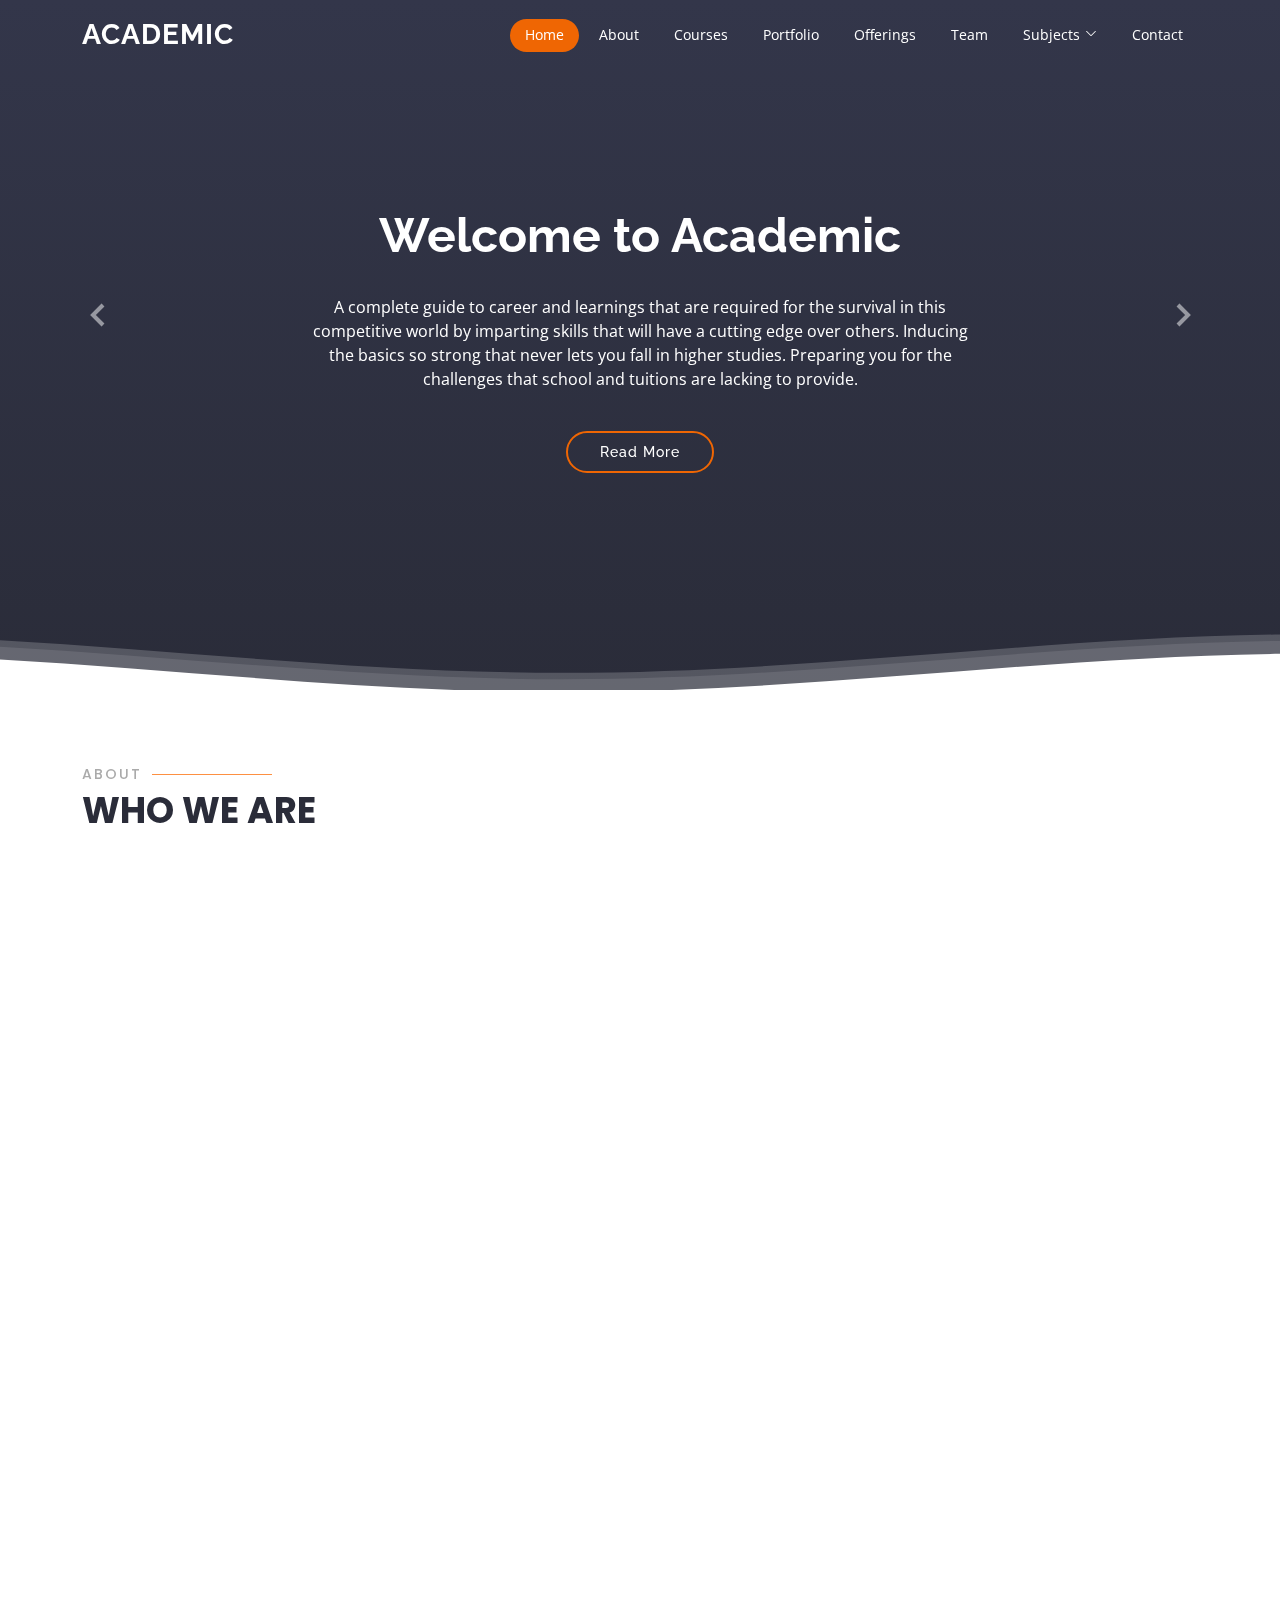
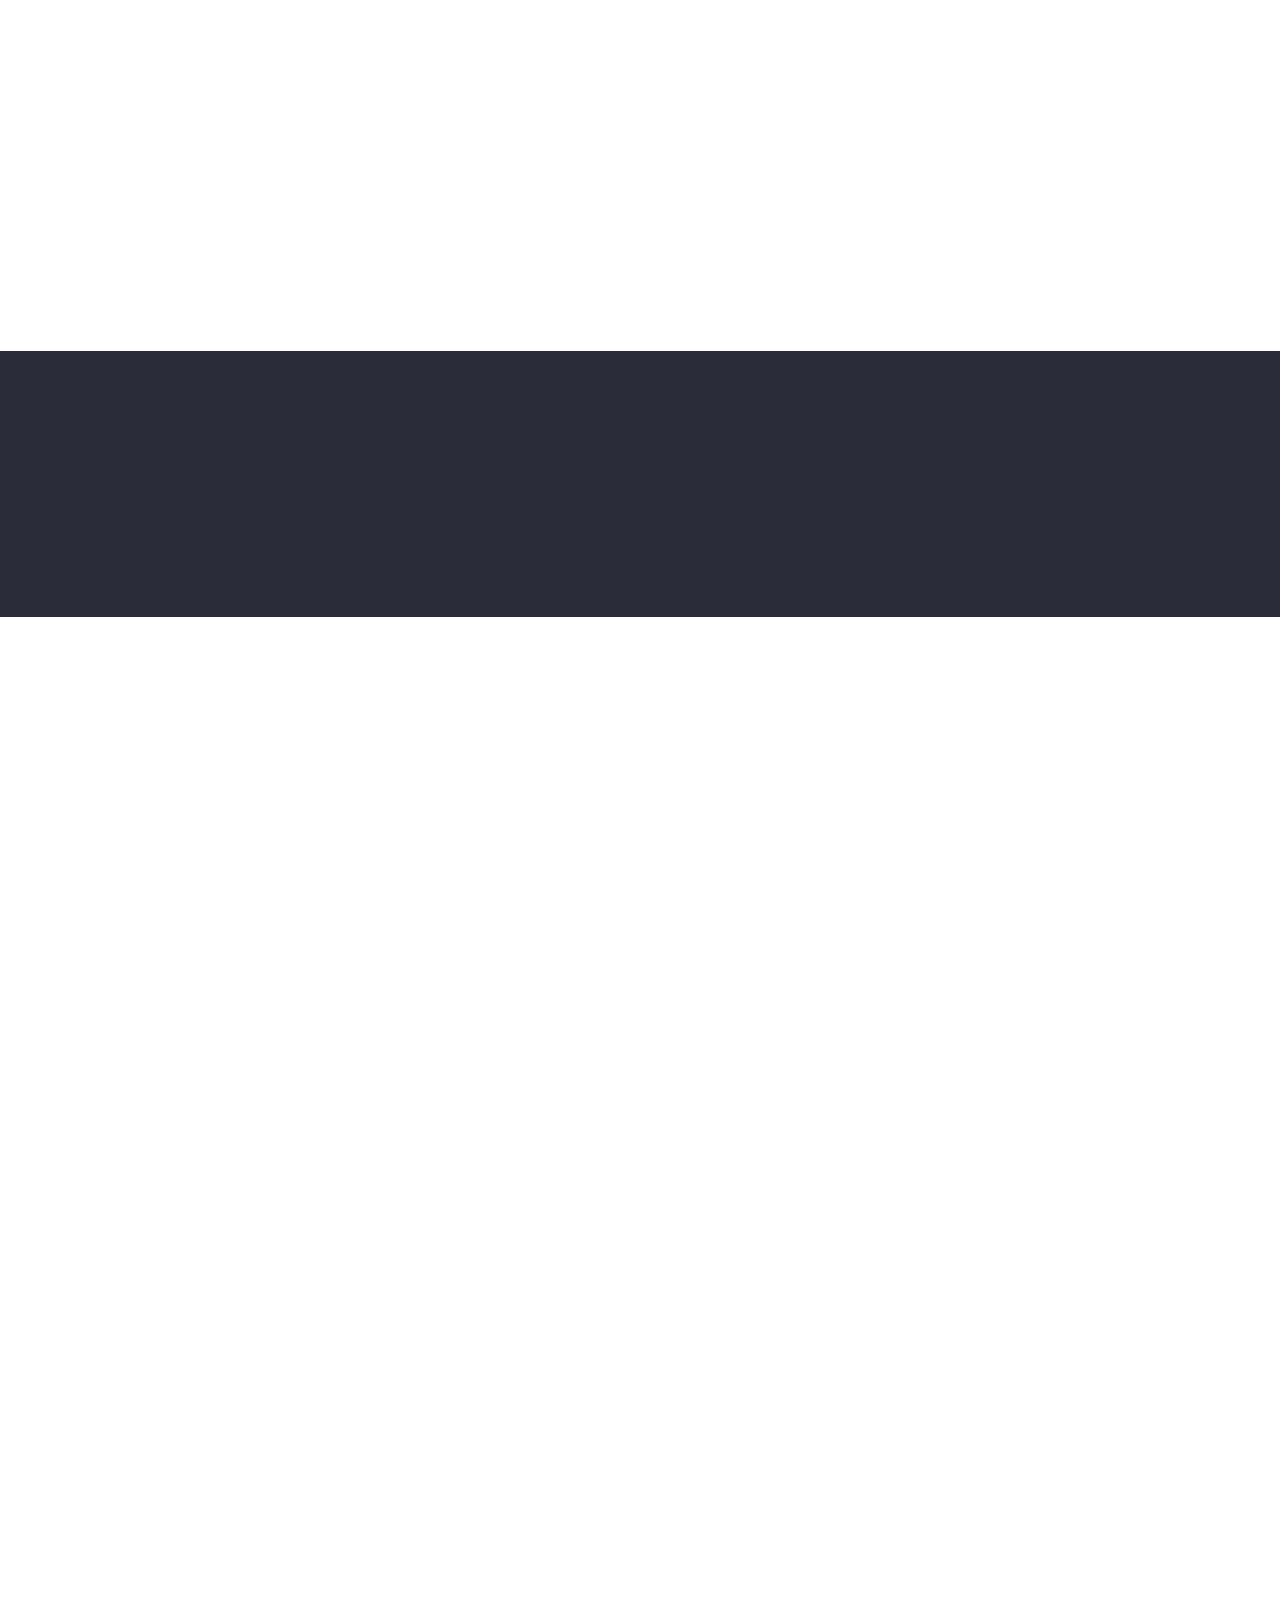
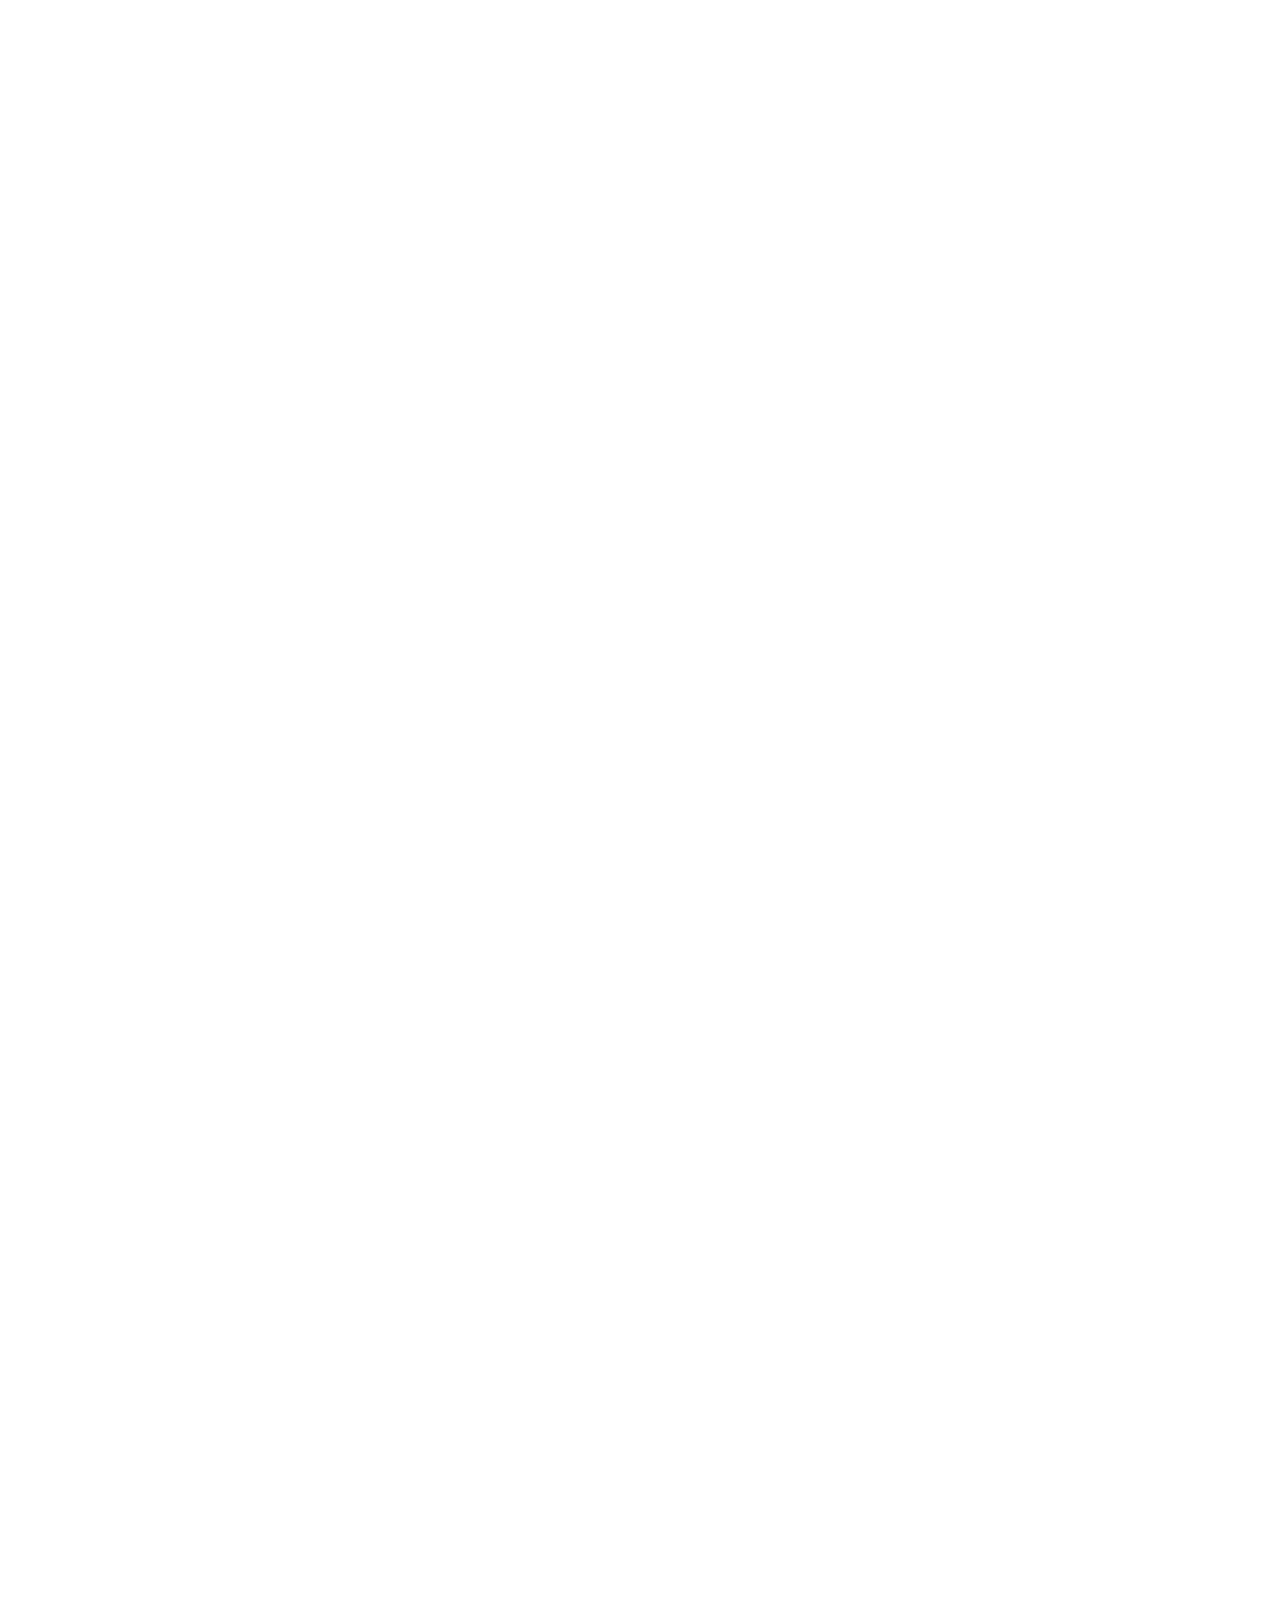
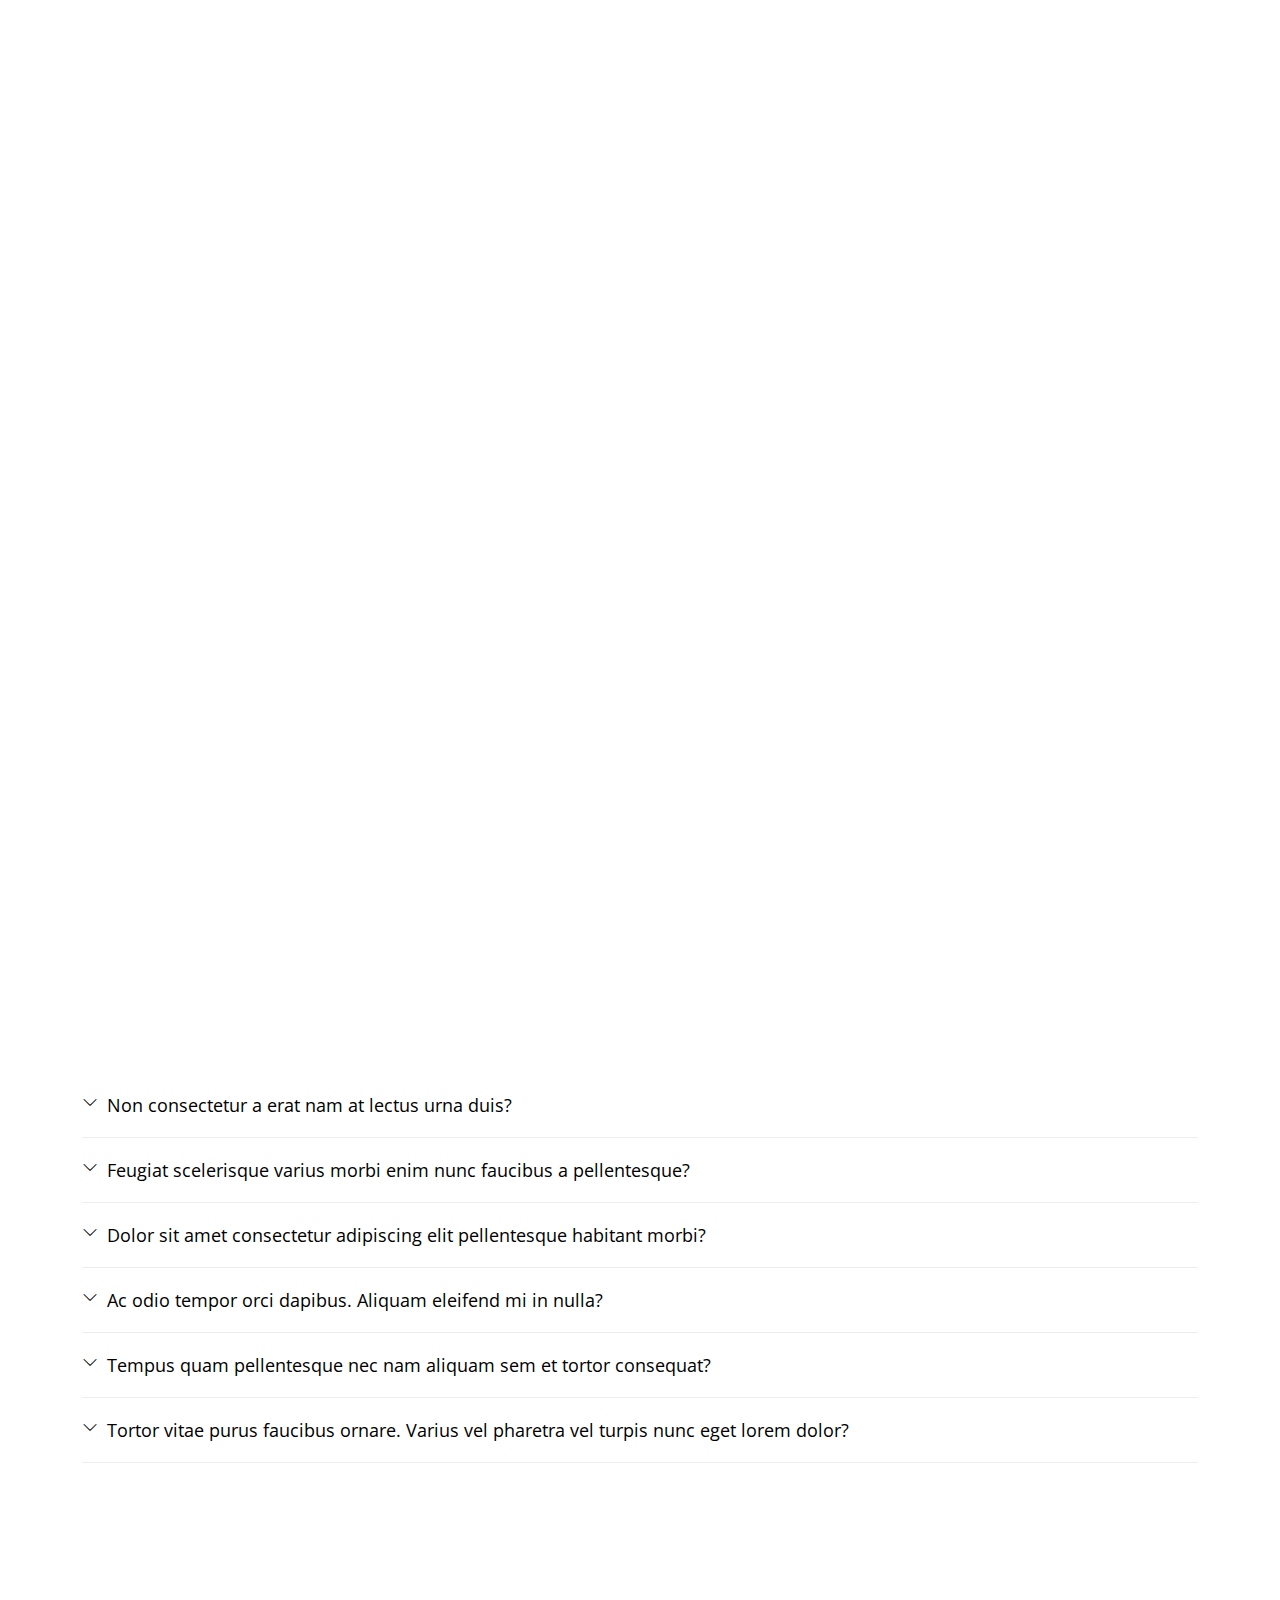
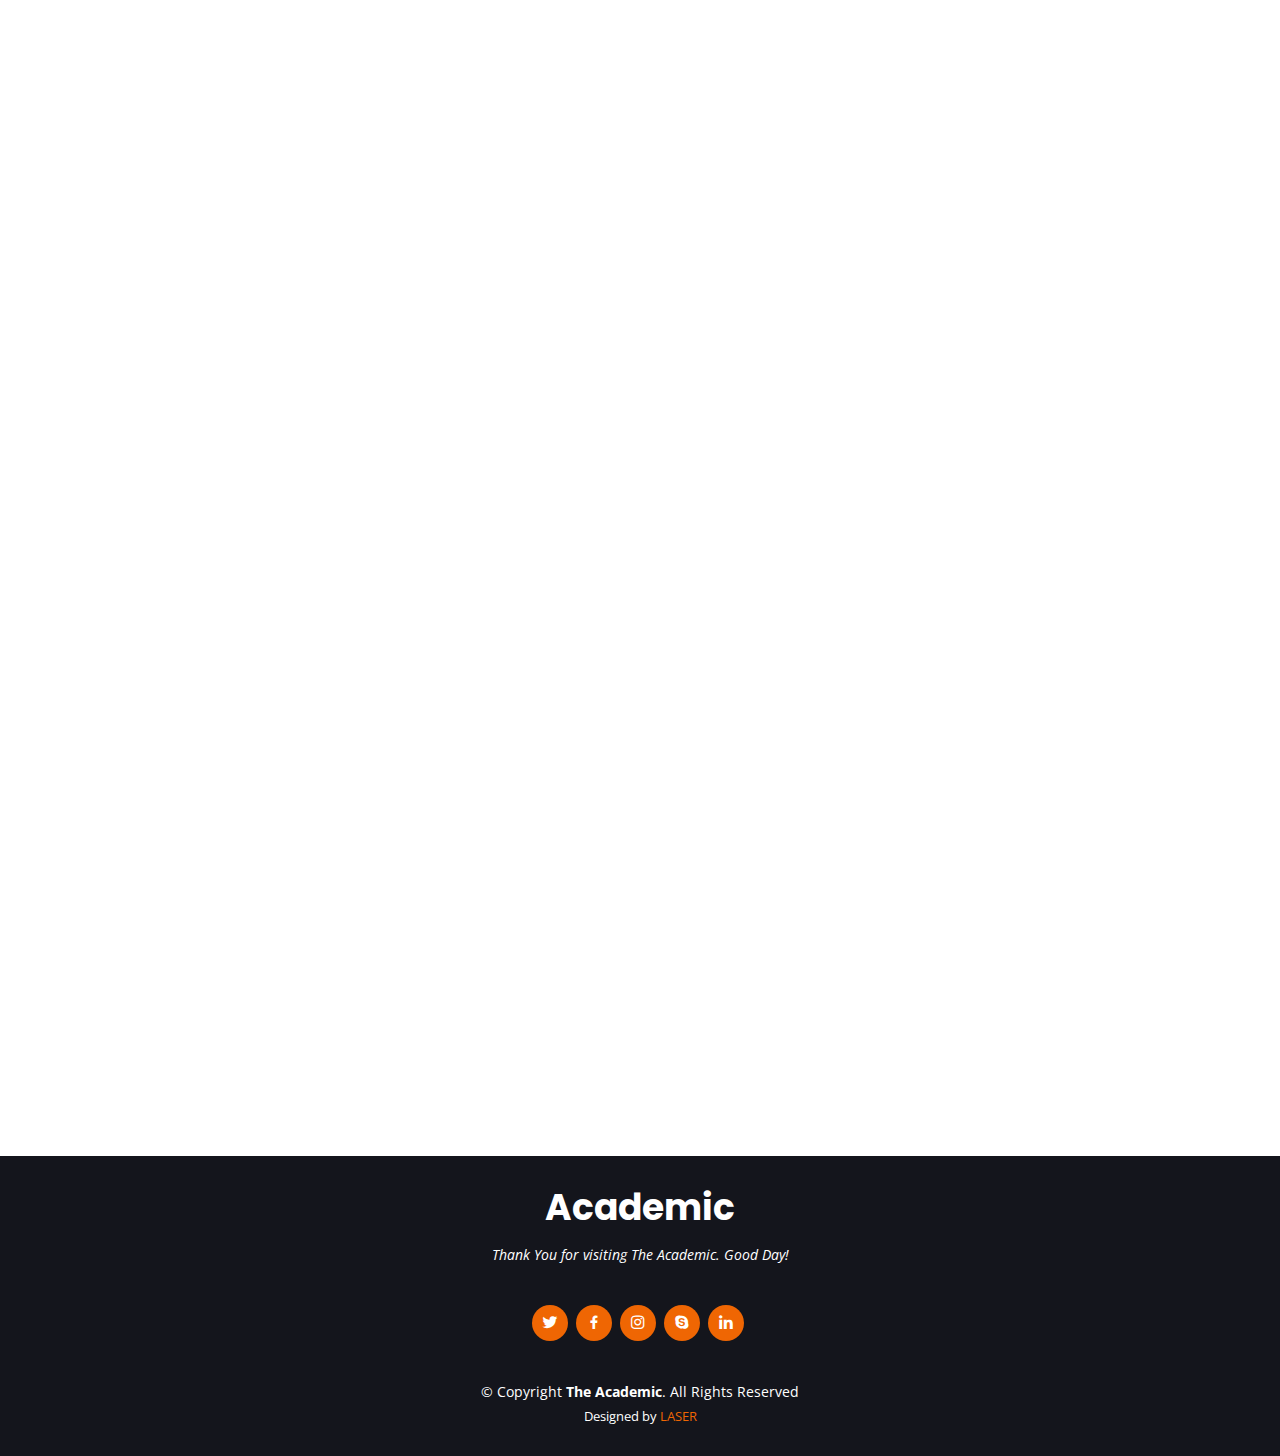
==== index.html @ 5b605cbd "INITIAL COMMIT" ====
<!DOCTYPE html>
<html lang="en">

<head>
  <meta charset="utf-8">
  <meta content="width=device-width, initial-scale=1.0" name="viewport">

  <title>THE ACADEMIC</title>
  <meta content="" name="description">
  <meta content="" name="keywords">

  <!-- Favicons -->
  <link href="assets/img/favicon.png" rel="icon">
  <link href="assets/img/apple-touch-icon.png" rel="apple-touch-icon">

  <!-- Google Fonts -->
  <link href="https://fonts.googleapis.com/css?family=Open+Sans:300,300i,400,400i,600,600i,700,700i|Raleway:300,300i,400,400i,500,500i,600,600i,700,700i|Poppins:300,300i,400,400i,500,500i,600,600i,700,700i" rel="stylesheet">

  <!-- Vendor CSS Files -->
  <link href="assets/vendor/animate.css/animate.min.css" rel="stylesheet">
  <link href="assets/vendor/aos/aos.css" rel="stylesheet">
  <link href="assets/vendor/bootstrap/css/bootstrap.min.css" rel="stylesheet">
  <link href="assets/vendor/bootstrap-icons/bootstrap-icons.css" rel="stylesheet">
  <link href="assets/vendor/boxicons/css/boxicons.min.css" rel="stylesheet">
  <link href="assets/vendor/glightbox/css/glightbox.min.css" rel="stylesheet">
  <link href="assets/vendor/remixicon/remixicon.css" rel="stylesheet">
  <link href="assets/vendor/swiper/swiper-bundle.min.css" rel="stylesheet">

  <!-- Template Main CSS File -->
  <link href="assets/css/style.css" rel="stylesheet">

  <!-- =======================================================
  * Template Name: Selecao - v4.1.0
  * Template URL: https://bootstrapmade.com/selecao-bootstrap-template/
  * Author: BootstrapMade.com
  * License: https://bootstrapmade.com/license/
  ======================================================== -->
</head>

<body>

  <!-- ======= Header ======= -->
  <header id="header" class="fixed-top d-flex align-items-center  header-transparent ">
    <div class="container d-flex align-items-center justify-content-between">

      <div class="logo">
        <h1><a href="index.html">ACADEMIC</a></h1>
        <!-- Uncomment below if you prefer to use an image logo -->
        <!-- <a href="index.html"><img src="assets/img/logo.png" alt="" class="img-fluid"></a>-->
      </div>

      <nav id="navbar" class="navbar">
        <ul>
          <li><a class="nav-link scrollto active" href="#hero">Home</a></li>
          <li><a class="nav-link scrollto" href="#about">About</a></li>
          <li><a class="nav-link scrollto" href="#services">Courses</a></li>
          <li><a class="nav-link scrollto " href="#portfolio">Portfolio</a></li>
          <li><a class="nav-link scrollto" href="#pricing">Offerings</a></li>
          <li><a class="nav-link scrollto" href="#team">Team</a></li>
          <li class="dropdown"><a href="#"><span>Subjects</span> <i class="bi bi-chevron-down"></i></a>
            <ul>
              <li><a href="#">PHYSICS</a></li>
              
              <li><a href="#">CHEMISTRY</a></li>
              <li><a href="#">MATHEMATICS</a></li>
              <li class="dropdown"><a href="#"><span>PROGRAMMING THE FUTURE</span> <i class="bi bi-chevron-right"></i></a>
                <ul>
                  <li><a href="#">FRONT END CODING</a></li>
                  <li><a href="#">BACKEND CODING</a></li>
                </ul>
              </li>
            </ul>
            
          
          </li>
          <li><a class="nav-link scrollto" href="#contact">Contact</a></li>
        </ul>
        <i class="bi bi-list mobile-nav-toggle"></i>
      </nav><!-- .navbar -->

    </div>
  </header><!-- End Header -->

  <!-- ======= Hero Section ======= -->
  <section id="hero" class="d-flex flex-column justify-content-end align-items-center">
    <div id="heroCarousel" data-bs-interval="5000" class="container carousel carousel-fade" data-bs-ride="carousel">

      <!-- Slide 1 -->
      <div class="carousel-item active">
        <div class="carousel-container">
          <h2 class="animate__animated animate__fadeInDown">Welcome to <span>Academic</span></h2>
          <p class="animate__animated fanimate__adeInUp">A complete guide to career and learnings that are required for the survival in this competitive world by imparting skills that will have a cutting edge over others. Inducing the basics so strong that never lets you fall in higher studies. Preparing you for the challenges that school and tuitions are lacking to provide.</p>
          <a href="#about" class="btn-get-started animate__animated animate__fadeInUp scrollto">Read More</a>
        </div>
      </div>

      <!-- Slide 2 -->
      <div class="carousel-item">
        <div class="carousel-container">
          <h2 class="animate__animated animate__fadeInDown">Vision</h2>
          <p class="animate__animated animate__fadeInUp"> A Vision for exemplary success among our students and creating a competitive culture that pushes and strive to bring the best of you.</p>
          <a href="#about" class="btn-get-started animate__animated animate__fadeInUp scrollto">Read More</a>
        </div>
      </div>

      <!-- Slide 3 -->
      <div class="carousel-item">
        <div class="carousel-container">
          <h2 class="animate__animated animate__fadeInDown">Why to Choose Us?</h2>
          <p class="animate__animated animate__fadeInUp">We not only provide you the best teaching and 24*7 doubt solving support but also provide you the career vision that is very important for success. </p>
          <a href="#about" class="btn-get-started animate__animated animate__fadeInUp scrollto">Read More</a>
        </div>
      </div>

      <a class="carousel-control-prev" href="#heroCarousel" role="button" data-bs-slide="prev">
        <span class="carousel-control-prev-icon bx bx-chevron-left" aria-hidden="true"></span>
      </a>

      <a class="carousel-control-next" href="#heroCarousel" role="button" data-bs-slide="next">
        <span class="carousel-control-next-icon bx bx-chevron-right" aria-hidden="true"></span>
      </a>

    </div>

    <svg class="hero-waves" xmlns="http://www.w3.org/2000/svg" xmlns:xlink="http://www.w3.org/1999/xlink" viewBox="0 24 150 28 " preserveAspectRatio="none">
      <defs>
        <path id="wave-path" d="M-160 44c30 0 58-18 88-18s 58 18 88 18 58-18 88-18 58 18 88 18 v44h-352z">
      </defs>
      <g class="wave1">
        <use xlink:href="#wave-path" x="50" y="3" fill="rgba(255,255,255, .1)">
      </g>
      <g class="wave2">
        <use xlink:href="#wave-path" x="50" y="0" fill="rgba(255,255,255, .2)">
      </g>
      <g class="wave3">
        <use xlink:href="#wave-path" x="50" y="9" fill="#fff">
      </g>
    </svg>

  </section><!-- End Hero -->

  <main id="main">

    <!-- ======= About Section ======= -->
    <section id="about" class="about">
      <div class="container">

        <div class="section-title" data-aos="zoom-out">
          <h2>About</h2>
          <p>Who we are</p>
        </div>

        <div class="row content" data-aos="fade-up">
          <div class="col-lg-6">
            <p>
              We are a team of the most passionate people who thrive to put their everything to make this small place into a city of the most intellectual students. 
            </p>
            <ul>
              <li><i class="ri-check-double-line"></i> Innovative</li>
              <li><i class="ri-check-double-line"></i> Passionate</li>
              <li><i class="ri-check-double-line"></i> Intellectual</li>
            </ul>
          </div>
          <div class="col-lg-6 pt-4 pt-lg-0">
            <p>
              “Education is the most powerful weapon which you can use to change the world” – Nelson Mandela <br><br>
              “The cure for boredom is curiosity. There is no cure for curiosity” – Dorothy Parker <br> <br>
              “The function of education is to teach one to think intensively and to think critically. Intelligence plus character – that is the goal of true education” – Martin Luther King<br>

            </p>
            <a href="#" class="btn-learn-more">Learn More</a>
          </div>
        </div>

      </div>
    </section><!-- End About Section -->

    <!-- ======= Features Section ======= -->
    <section id="features" class="features">
      <div class="container">

        <ul class="nav nav-tabs row d-flex">
          <li class="nav-item col-3" data-aos="zoom-in">
            <a class="nav-link active show" data-bs-toggle="tab" href="#tab-1">
              <i class="ri-gps-line"></i>
              <h4 class="d-none d-lg-block">Modi sit est dela pireda nest</h4>
            </a>
          </li>
          <li class="nav-item col-3" data-aos="zoom-in" data-aos-delay="100">
            <a class="nav-link" data-bs-toggle="tab" href="#tab-2">
              <i class="ri-body-scan-line"></i>
              <h4 class="d-none d-lg-block">Unde praesenti mara setra le</h4>
            </a>
          </li>
          <li class="nav-item col-3" data-aos="zoom-in" data-aos-delay="200">
            <a class="nav-link" data-bs-toggle="tab" href="#tab-3">
              <i class="ri-sun-line"></i>
              <h4 class="d-none d-lg-block">Pariatur explica nitro dela</h4>
            </a>
          </li>
          <li class="nav-item col-3" data-aos="zoom-in" data-aos-delay="300">
            <a class="nav-link" data-bs-toggle="tab" href="#tab-4">
              <i class="ri-store-line"></i>
              <h4 class="d-none d-lg-block">Nostrum qui dile node</h4>
            </a>
          </li>
        </ul>

        <div class="tab-content" data-aos="fade-up">
          <div class="tab-pane active show" id="tab-1">
            <div class="row">
              <div class="col-lg-6 order-2 order-lg-1 mt-3 mt-lg-0">
                <h3>Voluptatem dignissimos provident quasi corporis voluptates sit assumenda.</h3>
                <p class="fst-italic">
                  Lorem ipsum dolor sit amet, consectetur adipiscing elit, sed do eiusmod tempor incididunt ut labore et dolore
                  magna aliqua.
                </p>
                <ul>
                  <li><i class="ri-check-double-line"></i> Ullamco laboris nisi ut aliquip ex ea commodo consequat.</li>
                  <li><i class="ri-check-double-line"></i> Duis aute irure dolor in reprehenderit in voluptate velit.</li>
                  <li><i class="ri-check-double-line"></i> Ullamco laboris nisi ut aliquip ex ea commodo consequat. Duis aute irure dolor in reprehenderit in voluptate trideta storacalaperda mastiro dolore eu fugiat nulla pariatur.</li>
                </ul>
                <p>
                  Ullamco laboris nisi ut aliquip ex ea commodo consequat. Duis aute irure dolor in reprehenderit in voluptate
                  velit esse cillum dolore eu fugiat nulla pariatur. Excepteur sint occaecat cupidatat non proident, sunt in
                  culpa qui officia deserunt mollit anim id est laborum
                </p>
              </div>
              <div class="col-lg-6 order-1 order-lg-2 text-center">
                <img src="assets/img/features-1.png" alt="" class="img-fluid">
              </div>
            </div>
          </div>
          <div class="tab-pane" id="tab-2">
            <div class="row">
              <div class="col-lg-6 order-2 order-lg-1 mt-3 mt-lg-0">
                <h3>Neque exercitationem debitis soluta quos debitis quo mollitia officia est</h3>
                <p>
                  Ullamco laboris nisi ut aliquip ex ea commodo consequat. Duis aute irure dolor in reprehenderit in voluptate
                  velit esse cillum dolore eu fugiat nulla pariatur. Excepteur sint occaecat cupidatat non proident, sunt in
                  culpa qui officia deserunt mollit anim id est laborum
                </p>
                <p class="fst-italic">
                  Lorem ipsum dolor sit amet, consectetur adipiscing elit, sed do eiusmod tempor incididunt ut labore et dolore
                  magna aliqua.
                </p>
                <ul>
                  <li><i class="ri-check-double-line"></i> Ullamco laboris nisi ut aliquip ex ea commodo consequat.</li>
                  <li><i class="ri-check-double-line"></i> Duis aute irure dolor in reprehenderit in voluptate velit.</li>
                  <li><i class="ri-check-double-line"></i> Provident mollitia neque rerum asperiores dolores quos qui a. Ipsum neque dolor voluptate nisi sed.</li>
                  <li><i class="ri-check-double-line"></i> Ullamco laboris nisi ut aliquip ex ea commodo consequat. Duis aute irure dolor in reprehenderit in voluptate trideta storacalaperda mastiro dolore eu fugiat nulla pariatur.</li>
                </ul>
              </div>
              <div class="col-lg-6 order-1 order-lg-2 text-center">
                <img src="assets/img/features-2.png" alt="" class="img-fluid">
              </div>
            </div>
          </div>
          <div class="tab-pane" id="tab-3">
            <div class="row">
              <div class="col-lg-6 order-2 order-lg-1 mt-3 mt-lg-0">
                <h3>Voluptatibus commodi ut accusamus ea repudiandae ut autem dolor ut assumenda</h3>
                <p>
                  Ullamco laboris nisi ut aliquip ex ea commodo consequat. Duis aute irure dolor in reprehenderit in voluptate
                  velit esse cillum dolore eu fugiat nulla pariatur. Excepteur sint occaecat cupidatat non proident, sunt in
                  culpa qui officia deserunt mollit anim id est laborum
                </p>
                <ul>
                  <li><i class="ri-check-double-line"></i> Ullamco laboris nisi ut aliquip ex ea commodo consequat.</li>
                  <li><i class="ri-check-double-line"></i> Duis aute irure dolor in reprehenderit in voluptate velit.</li>
                  <li><i class="ri-check-double-line"></i> Provident mollitia neque rerum asperiores dolores quos qui a. Ipsum neque dolor voluptate nisi sed.</li>
                </ul>
                <p class="fst-italic">
                  Lorem ipsum dolor sit amet, consectetur adipiscing elit, sed do eiusmod tempor incididunt ut labore et dolore
                  magna aliqua.
                </p>
              </div>
              <div class="col-lg-6 order-1 order-lg-2 text-center">
                <img src="assets/img/features-3.png" alt="" class="img-fluid">
              </div>
            </div>
          </div>
          <div class="tab-pane" id="tab-4">
            <div class="row">
              <div class="col-lg-6 order-2 order-lg-1 mt-3 mt-lg-0">
                <h3>Omnis fugiat ea explicabo sunt dolorum asperiores sequi inventore rerum</h3>
                <p>
                  Ullamco laboris nisi ut aliquip ex ea commodo consequat. Duis aute irure dolor in reprehenderit in voluptate
                  velit esse cillum dolore eu fugiat nulla pariatur. Excepteur sint occaecat cupidatat non proident, sunt in
                  culpa qui officia deserunt mollit anim id est laborum
                </p>
                <p class="fst-italic">
                  Lorem ipsum dolor sit amet, consectetur adipiscing elit, sed do eiusmod tempor incididunt ut labore et dolore
                  magna aliqua.
                </p>
                <ul>
                  <li><i class="ri-check-double-line"></i> Ullamco laboris nisi ut aliquip ex ea commodo consequat.</li>
                  <li><i class="ri-check-double-line"></i> Duis aute irure dolor in reprehenderit in voluptate velit.</li>
                  <li><i class="ri-check-double-line"></i> Ullamco laboris nisi ut aliquip ex ea commodo consequat. Duis aute irure dolor in reprehenderit in voluptate trideta storacalaperda mastiro dolore eu fugiat nulla pariatur.</li>
                </ul>
              </div>
              <div class="col-lg-6 order-1 order-lg-2 text-center">
                <img src="assets/img/features-4.png" alt="" class="img-fluid">
              </div>
            </div>
          </div>
        </div>

      </div>
    </section><!-- End Features Section -->

    <!-- ======= Cta Section ======= -->
    <section id="cta" class="cta">
      <div class="container">

        <div class="row" data-aos="zoom-out">
          <div class="col-lg-9 text-center text-lg-start">
            <h3>Call To Action</h3>
            <p> Duis aute irure dolor in reprehenderit in voluptate velit esse cillum dolore eu fugiat nulla pariatur. Excepteur sint occaecat cupidatat non proident, sunt in culpa qui officia deserunt mollit anim id est laborum.</p>
          </div>
          <div class="col-lg-3 cta-btn-container text-center">
            <a class="cta-btn align-middle" href="#">Call To Action</a>
          </div>
        </div>

      </div>
    </section><!-- End Cta Section -->

    <!-- ======= Services Section ======= -->
    <section id="services" class="services">
      <div class="container">

        <div class="section-title" data-aos="zoom-out">
          <h2>Services</h2>
          <p>What we do offer</p>
        </div>

        <div class="row">
          <div class="col-lg-4 col-md-6">
            <div class="icon-box" data-aos="zoom-in-left">
              <div class="icon"><i class="bi bi-briefcase" style="color: #ff689b;"></i></div>
              <h4 class="title"><a href="">Lorem Ipsum</a></h4>
              <p class="description">Voluptatum deleniti atque corrupti quos dolores et quas molestias excepturi sint occaecati cupiditate non provident</p>
            </div>
          </div>
          <div class="col-lg-4 col-md-6 mt-5 mt-md-0">
            <div class="icon-box" data-aos="zoom-in-left" data-aos-delay="100">
              <div class="icon"><i class="bi bi-book" style="color: #e9bf06;"></i></div>
              <h4 class="title"><a href="">Dolor Sitema</a></h4>
              <p class="description">Minim veniam, quis nostrud exercitation ullamco laboris nisi ut aliquip ex ea commodo consequat tarad limino ata</p>
            </div>
          </div>

          <div class="col-lg-4 col-md-6 mt-5 mt-lg-0 ">
            <div class="icon-box" data-aos="zoom-in-left" data-aos-delay="200">
              <div class="icon"><i class="bi bi-card-checklist" style="color: #3fcdc7;"></i></div>
              <h4 class="title"><a href="">Sed ut perspiciatis</a></h4>
              <p class="description">Duis aute irure dolor in reprehenderit in voluptate velit esse cillum dolore eu fugiat nulla pariatur</p>
            </div>
          </div>
          <div class="col-lg-4 col-md-6 mt-5">
            <div class="icon-box" data-aos="zoom-in-left" data-aos-delay="300">
              <div class="icon"><i class="bi bi-binoculars" style="color:#41cf2e;"></i></div>
              <h4 class="title"><a href="">Magni Dolores</a></h4>
              <p class="description">Excepteur sint occaecat cupidatat non proident, sunt in culpa qui officia deserunt mollit anim id est laborum</p>
            </div>
          </div>

          <div class="col-lg-4 col-md-6 mt-5">
            <div class="icon-box" data-aos="zoom-in-left" data-aos-delay="400">
              <div class="icon"><i class="bi bi-globe" style="color: #d6ff22;"></i></div>
              <h4 class="title"><a href="">Nemo Enim</a></h4>
              <p class="description">At vero eos et accusamus et iusto odio dignissimos ducimus qui blanditiis praesentium voluptatum deleniti atque</p>
            </div>
          </div>
          <div class="col-lg-4 col-md-6 mt-5">
            <div class="icon-box" data-aos="zoom-in-left" data-aos-delay="500">
              <div class="icon"><i class="bi bi-clock" style="color: #4680ff;"></i></div>
              <h4 class="title"><a href="">Eiusmod Tempor</a></h4>
              <p class="description">Et harum quidem rerum facilis est et expedita distinctio. Nam libero tempore, cum soluta nobis est eligendi</p>
            </div>
          </div>
        </div>

      </div>
    </section><!-- End Services Section -->

    <!-- ======= Portfolio Section ======= -->
    <section id="portfolio" class="portfolio">
      <div class="container">

        <div class="section-title" data-aos="zoom-out">
          <h2>Portfolio</h2>
          <p>What we've done</p>
        </div>

        <ul id="portfolio-flters" class="d-flex justify-content-end" data-aos="fade-up">
          <li data-filter="*" class="filter-active">All</li>
          <li data-filter=".filter-app">App</li>
          <li data-filter=".filter-card">Card</li>
          <li data-filter=".filter-web">Web</li>
        </ul>

        <div class="row portfolio-container" data-aos="fade-up">

          <div class="col-lg-4 col-md-6 portfolio-item filter-app">
            <div class="portfolio-img"><img src="assets/img/portfolio/portfolio-1.jpg" class="img-fluid" alt=""></div>
            <div class="portfolio-info">
              <h4>App 1</h4>
              <p>App</p>
              <a href="assets/img/portfolio/portfolio-1.jpg" data-gallery="portfolioGallery" class="portfolio-lightbox preview-link" title="App 1"><i class="bx bx-plus"></i></a>
              <a href="portfolio-details.html" class="details-link" title="More Details"><i class="bx bx-link"></i></a>
            </div>
          </div>

          <div class="col-lg-4 col-md-6 portfolio-item filter-web">
            <div class="portfolio-img"><img src="assets/img/portfolio/portfolio-2.jpg" class="img-fluid" alt=""></div>
            <div class="portfolio-info">
              <h4>Web 3</h4>
              <p>Web</p>
              <a href="assets/img/portfolio/portfolio-2.jpg" data-gallery="portfolioGallery" class="portfolio-lightbox preview-link" title="Web 3"><i class="bx bx-plus"></i></a>
              <a href="portfolio-details.html" class="details-link" title="More Details"><i class="bx bx-link"></i></a>
            </div>
          </div>

          <div class="col-lg-4 col-md-6 portfolio-item filter-app">
            <div class="portfolio-img"><img src="assets/img/portfolio/portfolio-3.jpg" class="img-fluid" alt=""></div>
            <div class="portfolio-info">
              <h4>App 2</h4>
              <p>App</p>
              <a href="assets/img/portfolio/portfolio-3.jpg" data-gallery="portfolioGallery" class="portfolio-lightbox preview-link" title="App 2"><i class="bx bx-plus"></i></a>
              <a href="portfolio-details.html" class="details-link" title="More Details"><i class="bx bx-link"></i></a>
            </div>
          </div>

          <div class="col-lg-4 col-md-6 portfolio-item filter-card">
            <div class="portfolio-img"><img src="assets/img/portfolio/portfolio-4.jpg" class="img-fluid" alt=""></div>
            <div class="portfolio-info">
              <h4>Card 2</h4>
              <p>Card</p>
              <a href="assets/img/portfolio/portfolio-4.jpg" data-gallery="portfolioGallery" class="portfolio-lightbox preview-link" title="Card 2"><i class="bx bx-plus"></i></a>
              <a href="portfolio-details.html" class="details-link" title="More Details"><i class="bx bx-link"></i></a>
            </div>
          </div>

          <div class="col-lg-4 col-md-6 portfolio-item filter-web">
            <div class="portfolio-img"><img src="assets/img/portfolio/portfolio-5.jpg" class="img-fluid" alt=""></div>
            <div class="portfolio-info">
              <h4>Web 2</h4>
              <p>Web</p>
              <a href="assets/img/portfolio/portfolio-5.jpg" data-gallery="portfolioGallery" class="portfolio-lightbox preview-link" title="Web 2"><i class="bx bx-plus"></i></a>
              <a href="portfolio-details.html" class="details-link" title="More Details"><i class="bx bx-link"></i></a>
            </div>
          </div>

          <div class="col-lg-4 col-md-6 portfolio-item filter-app">
            <div class="portfolio-img"><img src="assets/img/portfolio/portfolio-6.jpg" class="img-fluid" alt=""></div>
            <div class="portfolio-info">
              <h4>App 3</h4>
              <p>App</p>
              <a href="assets/img/portfolio/portfolio-6.jpg" data-gallery="portfolioGallery" class="portfolio-lightbox preview-link" title="App 3"><i class="bx bx-plus"></i></a>
              <a href="portfolio-details.html" class="details-link" title="More Details"><i class="bx bx-link"></i></a>
            </div>
          </div>

          <div class="col-lg-4 col-md-6 portfolio-item filter-card">
            <div class="portfolio-img"><img src="assets/img/portfolio/portfolio-7.jpg" class="img-fluid" alt=""></div>
            <div class="portfolio-info">
              <h4>Card 1</h4>
              <p>Card</p>
              <a href="assets/img/portfolio/portfolio-7.jpg" data-gallery="portfolioGallery" class="portfolio-lightbox preview-link" title="Card 1"><i class="bx bx-plus"></i></a>
              <a href="portfolio-details.html" class="details-link" title="More Details"><i class="bx bx-link"></i></a>
            </div>
          </div>

          <div class="col-lg-4 col-md-6 portfolio-item filter-card">
            <div class="portfolio-img"><img src="assets/img/portfolio/portfolio-8.jpg" class="img-fluid" alt=""></div>
            <div class="portfolio-info">
              <h4>Card 3</h4>
              <p>Card</p>
              <a href="assets/img/portfolio/portfolio-8.jpg" data-gallery="portfolioGallery" class="portfolio-lightbox preview-link" title="Card 3"><i class="bx bx-plus"></i></a>
              <a href="portfolio-details.html" class="details-link" title="More Details"><i class="bx bx-link"></i></a>
            </div>
          </div>

          <div class="col-lg-4 col-md-6 portfolio-item filter-web">
            <div class="portfolio-img"><img src="assets/img/portfolio/portfolio-9.jpg" class="img-fluid" alt=""></div>
            <div class="portfolio-info">
              <h4>Web 3</h4>
              <p>Web</p>
              <a href="assets/img/portfolio/portfolio-9.jpg" data-gallery="portfolioGallery" class="portfolio-lightbox preview-link" title="Web 3"><i class="bx bx-plus"></i></a>
              <a href="portfolio-details.html" class="details-link" title="More Details"><i class="bx bx-link"></i></a>
            </div>
          </div>

        </div>

      </div>
    </section><!-- End Portfolio Section -->

    <!-- ======= Testimonials Section ======= -->
    <section id="testimonials" class="testimonials">
      <div class="container">

        <div class="section-title" data-aos="zoom-out">
          <h2>Testimonials</h2>
          <p>What they are saying about us</p>
        </div>

        <div class="testimonials-slider swiper-container" data-aos="fade-up" data-aos-delay="100">
          <div class="swiper-wrapper">

            <div class="swiper-slide">
              <div class="testimonial-item">
                <p>
                  <i class="bx bxs-quote-alt-left quote-icon-left"></i>
                  Proin iaculis purus consequat sem cure digni ssim donec porttitora entum suscipit rhoncus. Accusantium quam, ultricies eget id, aliquam eget nibh et. Maecen aliquam, risus at semper.
                  <i class="bx bxs-quote-alt-right quote-icon-right"></i>
                </p>
                <img src="assets/img/testimonials/testimonials-1.jpg" class="testimonial-img" alt="">
                <h3>Saul Goodman</h3>
                <h4>Ceo &amp; Founder</h4>
              </div>
            </div><!-- End testimonial item -->

            <div class="swiper-slide">
              <div class="testimonial-item">
                <p>
                  <i class="bx bxs-quote-alt-left quote-icon-left"></i>
                  Export tempor illum tamen malis malis eram quae irure esse labore quem cillum quid cillum eram malis quorum velit fore eram velit sunt aliqua noster fugiat irure amet legam anim culpa.
                  <i class="bx bxs-quote-alt-right quote-icon-right"></i>
                </p>
                <img src="assets/img/testimonials/testimonials-2.jpg" class="testimonial-img" alt="">
                <h3>Sara Wilsson</h3>
                <h4>Designer</h4>
              </div>
            </div><!-- End testimonial item -->

            <div class="swiper-slide">
              <div class="testimonial-item">
                <p>
                  <i class="bx bxs-quote-alt-left quote-icon-left"></i>
                  Enim nisi quem export duis labore cillum quae magna enim sint quorum nulla quem veniam duis minim tempor labore quem eram duis noster aute amet eram fore quis sint minim.
                  <i class="bx bxs-quote-alt-right quote-icon-right"></i>
                </p>
                <img src="assets/img/testimonials/testimonials-3.jpg" class="testimonial-img" alt="">
                <h3>Jena Karlis</h3>
                <h4>Store Owner</h4>
              </div>
            </div><!-- End testimonial item -->

            <div class="swiper-slide">
              <div class="testimonial-item">
                <p>
                  <i class="bx bxs-quote-alt-left quote-icon-left"></i>
                  Fugiat enim eram quae cillum dolore dolor amet nulla culpa multos export minim fugiat minim velit minim dolor enim duis veniam ipsum anim magna sunt elit fore quem dolore labore illum veniam.
                  <i class="bx bxs-quote-alt-right quote-icon-right"></i>
                </p>
                <img src="assets/img/testimonials/testimonials-4.jpg" class="testimonial-img" alt="">
                <h3>Matt Brandon</h3>
                <h4>Freelancer</h4>
              </div>
            </div><!-- End testimonial item -->

            <div class="swiper-slide">
              <div class="testimonial-item">
                <p>
                  <i class="bx bxs-quote-alt-left quote-icon-left"></i>
                  Quis quorum aliqua sint quem legam fore sunt eram irure aliqua veniam tempor noster veniam enim culpa labore duis sunt culpa nulla illum cillum fugiat legam esse veniam culpa fore nisi cillum quid.
                  <i class="bx bxs-quote-alt-right quote-icon-right"></i>
                </p>
                <img src="assets/img/testimonials/testimonials-5.jpg" class="testimonial-img" alt="">
                <h3>John Larson</h3>
                <h4>Entrepreneur</h4>
              </div>
            </div><!-- End testimonial item -->

          </div>
          <div class="swiper-pagination"></div>
        </div>

      </div>
    </section><!-- End Testimonials Section -->

    <!-- ======= Pricing Section ======= -->
    <section id="pricing" class="pricing">
      <div class="container">

        <div class="section-title" data-aos="zoom-out">
          <h2>Fee</h2>
          <p>Structure</p>
        </div>

        <div class="row">

          <div class="col-lg-3 col-md-6">
            <div class="box" data-aos="zoom-in">
              <h3>Trial Classes</h3>
              <h4><sup>₹</sup>0<span> / month</span></h4>
              <ul>
                <li>Weekend</li>
                <li>Physics & Chemistry Saturday 5.00 pm</li>
                <li>Mathematics Sunday 5:30 pm</li>
                <li class="na">Regular Classes </li>
                <li class="na">24*7 Support</li>
              </ul>
              <div class="btn-wrap">
                <a href="#" class="btn-buy">Buy Now</a>
              </div>
            </div>
          </div>

          <div class="col-lg-3 col-md-6 mt-4 mt-md-0">
            <div class="box featured" data-aos="zoom-in" data-aos-delay="100">
              <h3>Secondary School Students 6-8</h3>
              <h4><sup>₹</sup>400<span> / month</span></h4>
              <ul>
                <li>Monday Wednesday Friday Sunday</li>
                <li>Phyics Chemistry &  Mathematics</li>
                <li>PRogramming Classes</li>
                <li>Problem Solving and Fun Sessions</li>
                <li class>24*7 Support</li>
              </ul>
              <div class="btn-wrap">
                <a href="#" class="btn-buy">Buy Now</a>
              </div>
            </div>
          </div>

          <div class="col-lg-3 col-md-6 mt-4 mt-lg-0">
            <div class="box" data-aos="zoom-in" data-aos-delay="200">
              <h3>Secondary School Students 9-10</h3>
              <h4><sup>₹</sup>500<span> / month</span></h4>
              <ul>
                <li>Tuesday Thursday Saturday</li>
                <li>Phyics Chemistry &  Mathematics</li>
                <li>Board Examination Guidance</li>
                <li>Problem Solving and Fun Sessions</li>
                <li >24*7 Support</li>
              </ul>
              <div class="btn-wrap">
                <a href="#" class="btn-buy">Buy Now</a>
              </div>
            </div>
          </div>

          <div class="col-lg-3 col-md-6 mt-4 mt-lg-0">
            <div class="box" data-aos="zoom-in" data-aos-delay="300">
              <span class="advanced">Advanced</span>
              <h3>Senior Students 11-12</h3>
              <h4><sup>₹</sup>600<span> / month</span></h4>
              <ul>
                <li>Saturday Sunday</li>
                <li>Phyics </li>
                <li>Board Examination Guidance</li>
                <li>JEE MAIN, IIT JEE, JCECE Physics Preparation </li>
                <li >24*7 Support</li>
              </ul>
              <div class="btn-wrap">
                <a href="#" class="btn-buy">Buy Now</a>
              </div>
            </div>
          </div>

        </div>

      </div>
    </section><!-- End Pricing Section -->

    <!-- ======= F.A.Q Section ======= -->
    <section id="faq" class="faq">
      <div class="container">

        <div class="section-title" data-aos="zoom-out">
          <h2>F.A.Q</h2>
          <p>Frequently Asked Questions</p>
        </div>

        <ul class="faq-list">

          <li>
            <div data-bs-toggle="collapse" class="collapsed question" href="#faq1">Non consectetur a erat nam at lectus urna duis? <i class="bi bi-chevron-down icon-show"></i><i class="bi bi-chevron-up icon-close"></i></div>
            <div id="faq1" class="collapse" data-bs-parent=".faq-list">
              <p>
                Feugiat pretium nibh ipsum consequat. Tempus iaculis urna id volutpat lacus laoreet non curabitur gravida. Venenatis lectus magna fringilla urna porttitor rhoncus dolor purus non.
              </p>
            </div>
          </li>

          <li>
            <div data-bs-toggle="collapse" href="#faq2" class="collapsed question">Feugiat scelerisque varius morbi enim nunc faucibus a pellentesque? <i class="bi bi-chevron-down icon-show"></i><i class="bi bi-chevron-up icon-close"></i></div>
            <div id="faq2" class="collapse" data-bs-parent=".faq-list">
              <p>
                Dolor sit amet consectetur adipiscing elit pellentesque habitant morbi. Id interdum velit laoreet id donec ultrices. Fringilla phasellus faucibus scelerisque eleifend donec pretium. Est pellentesque elit ullamcorper dignissim. Mauris ultrices eros in cursus turpis massa tincidunt dui.
              </p>
            </div>
          </li>

          <li>
            <div data-bs-toggle="collapse" href="#faq3" class="collapsed question">Dolor sit amet consectetur adipiscing elit pellentesque habitant morbi? <i class="bi bi-chevron-down icon-show"></i><i class="bi bi-chevron-up icon-close"></i></div>
            <div id="faq3" class="collapse" data-bs-parent=".faq-list">
              <p>
                Eleifend mi in nulla posuere sollicitudin aliquam ultrices sagittis orci. Faucibus pulvinar elementum integer enim. Sem nulla pharetra diam sit amet nisl suscipit. Rutrum tellus pellentesque eu tincidunt. Lectus urna duis convallis convallis tellus. Urna molestie at elementum eu facilisis sed odio morbi quis
              </p>
            </div>
          </li>

          <li>
            <div data-bs-toggle="collapse" href="#faq4" class="collapsed question">Ac odio tempor orci dapibus. Aliquam eleifend mi in nulla? <i class="bi bi-chevron-down icon-show"></i><i class="bi bi-chevron-up icon-close"></i></div>
            <div id="faq4" class="collapse" data-bs-parent=".faq-list">
              <p>
                Dolor sit amet consectetur adipiscing elit pellentesque habitant morbi. Id interdum velit laoreet id donec ultrices. Fringilla phasellus faucibus scelerisque eleifend donec pretium. Est pellentesque elit ullamcorper dignissim. Mauris ultrices eros in cursus turpis massa tincidunt dui.
              </p>
            </div>
          </li>

          <li>
            <div data-bs-toggle="collapse" href="#faq5" class="collapsed question">Tempus quam pellentesque nec nam aliquam sem et tortor consequat? <i class="bi bi-chevron-down icon-show"></i><i class="bi bi-chevron-up icon-close"></i></div>
            <div id="faq5" class="collapse" data-bs-parent=".faq-list">
              <p>
                Molestie a iaculis at erat pellentesque adipiscing commodo. Dignissim suspendisse in est ante in. Nunc vel risus commodo viverra maecenas accumsan. Sit amet nisl suscipit adipiscing bibendum est. Purus gravida quis blandit turpis cursus in
              </p>
            </div>
          </li>

          <li>
            <div data-bs-toggle="collapse" href="#faq6" class="collapsed question">Tortor vitae purus faucibus ornare. Varius vel pharetra vel turpis nunc eget lorem dolor? <i class="bi bi-chevron-down icon-show"></i><i class="bi bi-chevron-up icon-close"></i></div>
            <div id="faq6" class="collapse" data-bs-parent=".faq-list">
              <p>
                Laoreet sit amet cursus sit amet dictum sit amet justo. Mauris vitae ultricies leo integer malesuada nunc vel. Tincidunt eget nullam non nisi est sit amet. Turpis nunc eget lorem dolor sed. Ut venenatis tellus in metus vulputate eu scelerisque. Pellentesque diam volutpat commodo sed egestas egestas fringilla phasellus faucibus. Nibh tellus molestie nunc non blandit massa enim nec.
              </p>
            </div>
          </li>

        </ul>

      </div>
    </section><!-- End F.A.Q Section -->

    <!-- ======= Team Section ======= -->
    <section id="team" class="team">
      <div class="container">

        <div class="section-title" data-aos="zoom-out">
          <h2>Team</h2>
          <p>Our Hardworking Team</p>
        </div>

        <div class="row">

          <div class="col-lg-3 col-md-6 d-flex align-items-stretch">
            <div class="member" data-aos="fade-up">
              <div class="member-img">
                <img src="assets/img/team/team-1.jpg" class="img-fluid" alt="">
                <div class="social">
                  <a href=""><i class="bi bi-twitter"></i></a>
                  <a href=""><i class="bi bi-facebook"></i></a>
                  <a href=""><i class="bi bi-instagram"></i></a>
                  <a href=""><i class="bi bi-linkedin"></i></a>
                </div>
              </div>
              <div class="member-info">
                <h4>AMIT BHAGAT</h4>
                <span>Chief Executive Officer</span>
              </div>
            </div>
          </div>

          <div class="col-lg-3 col-md-6 d-flex align-items-stretch">
            <div class="member" data-aos="fade-up" data-aos-delay="100">
              <div class="member-img">
                <img src="assets/img/team/team-2.jpg" class="img-fluid" alt="">
                <div class="social">
                  <a href=""><i class="bi bi-twitter"></i></a>
                  <a href=""><i class="bi bi-facebook"></i></a>
                  <a href=""><i class="bi bi-instagram"></i></a>
                  <a href=""><i class="bi bi-linkedin"></i></a>
                </div>
              </div>
              <div class="member-info">
                <h4>SUMIT KUMAR</h4>
                <span>MANAGING HEAD</span>
              </div>
            </div>
          </div>

          <div class="col-lg-3 col-md-6 d-flex align-items-stretch">
            <div class="member" data-aos="fade-up" data-aos-delay="200">
              <div class="member-img">
                <img src="assets/img/team/team-3.jpg" class="img-fluid" alt="">
                <div class="social">
                  <a href=""><i class="bi bi-twitter"></i></a>
                  <a href=""><i class="bi bi-facebook"></i></a>
                  <a href=""><i class="bi bi-instagram"></i></a>
                  <a href=""><i class="bi bi-linkedin"></i></a>
                </div>
              </div>
              <div class="member-info">
                <h4>MOHIT KUMAR </h4>
                <span>DEPARTMENT OF COMMERCE</span>
              </div>
            </div>
          </div>

          <div class="col-lg-3 col-md-6 d-flex align-items-stretch">
            <div class="member" data-aos="fade-up" data-aos-delay="300">
              <div class="member-img">
                <img src="assets/img/team/team-4.jpg" class="img-fluid" alt="">
                <div class="social">
                  <a href=""><i class="bi bi-twitter"></i></a>
                  <a href=""><i class="bi bi-facebook"></i></a>
                  <a href=""><i class="bi bi-instagram"></i></a>
                  <a href=""><i class="bi bi-linkedin"></i></a>
                </div>
              </div>
              <div class="member-info">
                <h4>NISHA KUMARI</h4>
                <span>Talent Aquisition</span>
              </div>
            </div>
          </div>

        </div>

      </div>
    </section><!-- End Team Section -->

    <!-- ======= Contact Section ======= -->
    <section id="contact" class="contact">
      <div class="container">

        <div class="section-title" data-aos="zoom-out">
          <h2>Contact</h2>
          <p>Contact Us</p>
        </div>

        <div class="row mt-5">

          <div class="col-lg-4" data-aos="fade-right">
            <div class="info">
              <div class="address">
                <i class="bi bi-geo-alt"></i>
                <h4>Location:</h4>
                <p>Hill Road, Mihijam</p>
              </div>

              <div class="email">
                <i class="bi bi-envelope"></i>
                <h4>Email:</h4>
                <p>theacademic@gmail.com</p>
              </div>

              <div class="phone">
                <i class="bi bi-phone"></i>
                <h4>Call:</h4>
                <p>+918969255602</p>
              </div>

            </div>

          </div>

          <div class="col-lg-8 mt-5 mt-lg-0" data-aos="fade-left">

            <form action="forms/contact.php" method="post" role="form" class="php-email-form">
              <div class="row">
                <div class="col-md-6 form-group">
                  <input type="text" name="name" class="form-control" id="name" placeholder="Your Name" required>
                </div>
                <div class="col-md-6 form-group mt-3 mt-md-0">
                  <input type="email" class="form-control" name="email" id="email" placeholder="Your Email" required>
                </div>
              </div>
              <div class="form-group mt-3">
                <input type="text" class="form-control" name="subject" id="subject" placeholder="Subject" required>
              </div>
              <div class="form-group mt-3">
                <textarea class="form-control" name="message" rows="5" placeholder="Message" required></textarea>
              </div>
              <div class="my-3">
                <div class="loading">Loading</div>
                <div class="error-message"></div>
                <div class="sent-message">Your message has been sent. Thank you!</div>
              </div>
              <div class="text-center"><button type="submit">Send Message</button></div>
            </form>

          </div>

        </div>

      </div>
    </section><!-- End Contact Section -->

  </main><!-- End #main -->

  <!-- ======= Footer ======= -->
  <footer id="footer">
    <div class="container">
      <h3>Academic</h3>
      <p>Thank You for visiting The Academic. Good Day!</p>
      <div class="social-links">
        <a href="#" class="twitter"><i class="bx bxl-twitter"></i></a>
        <a href="#" class="facebook"><i class="bx bxl-facebook"></i></a>
        <a href="#" class="instagram"><i class="bx bxl-instagram"></i></a>
        <a href="#" class="google-plus"><i class="bx bxl-skype"></i></a>
        <a href="#" class="linkedin"><i class="bx bxl-linkedin"></i></a>
      </div>
      <div class="copyright">
        &copy; Copyright <strong><span>The Academic</span></strong>. All Rights Reserved
      </div>
      <div class="credits">
        <!-- All the links in the footer should remain intact. -->
        <!-- You can delete the links only if you purchased the pro version. -->
        <!-- Licensing information: https://bootstrapmade.com/license/ -->
        <!-- Purchase the pro version with working PHP/AJAX contact form: https://bootstrapmade.com/selecao-bootstrap-template/ -->
        Designed by <a href="https://bootstrapmade.com/">LASER</a>
      </div>
    </div>
  </footer><!-- End Footer -->

  <a href="#" class="back-to-top d-flex align-items-center justify-content-center"><i class="bi bi-arrow-up-short"></i></a>

  <!-- Vendor JS Files -->
  <script src="assets/vendor/aos/aos.js"></script>
  <script src="assets/vendor/bootstrap/js/bootstrap.bundle.min.js"></script>
  <script src="assets/vendor/glightbox/js/glightbox.min.js"></script>
  <script src="assets/vendor/isotope-layout/isotope.pkgd.min.js"></script>
  <script src="assets/vendor/php-email-form/validate.js"></script>
  <script src="assets/vendor/swiper/swiper-bundle.min.js"></script>

  <!-- Template Main JS File -->
  <script src="assets/js/main.js"></script>

</body>

</html>
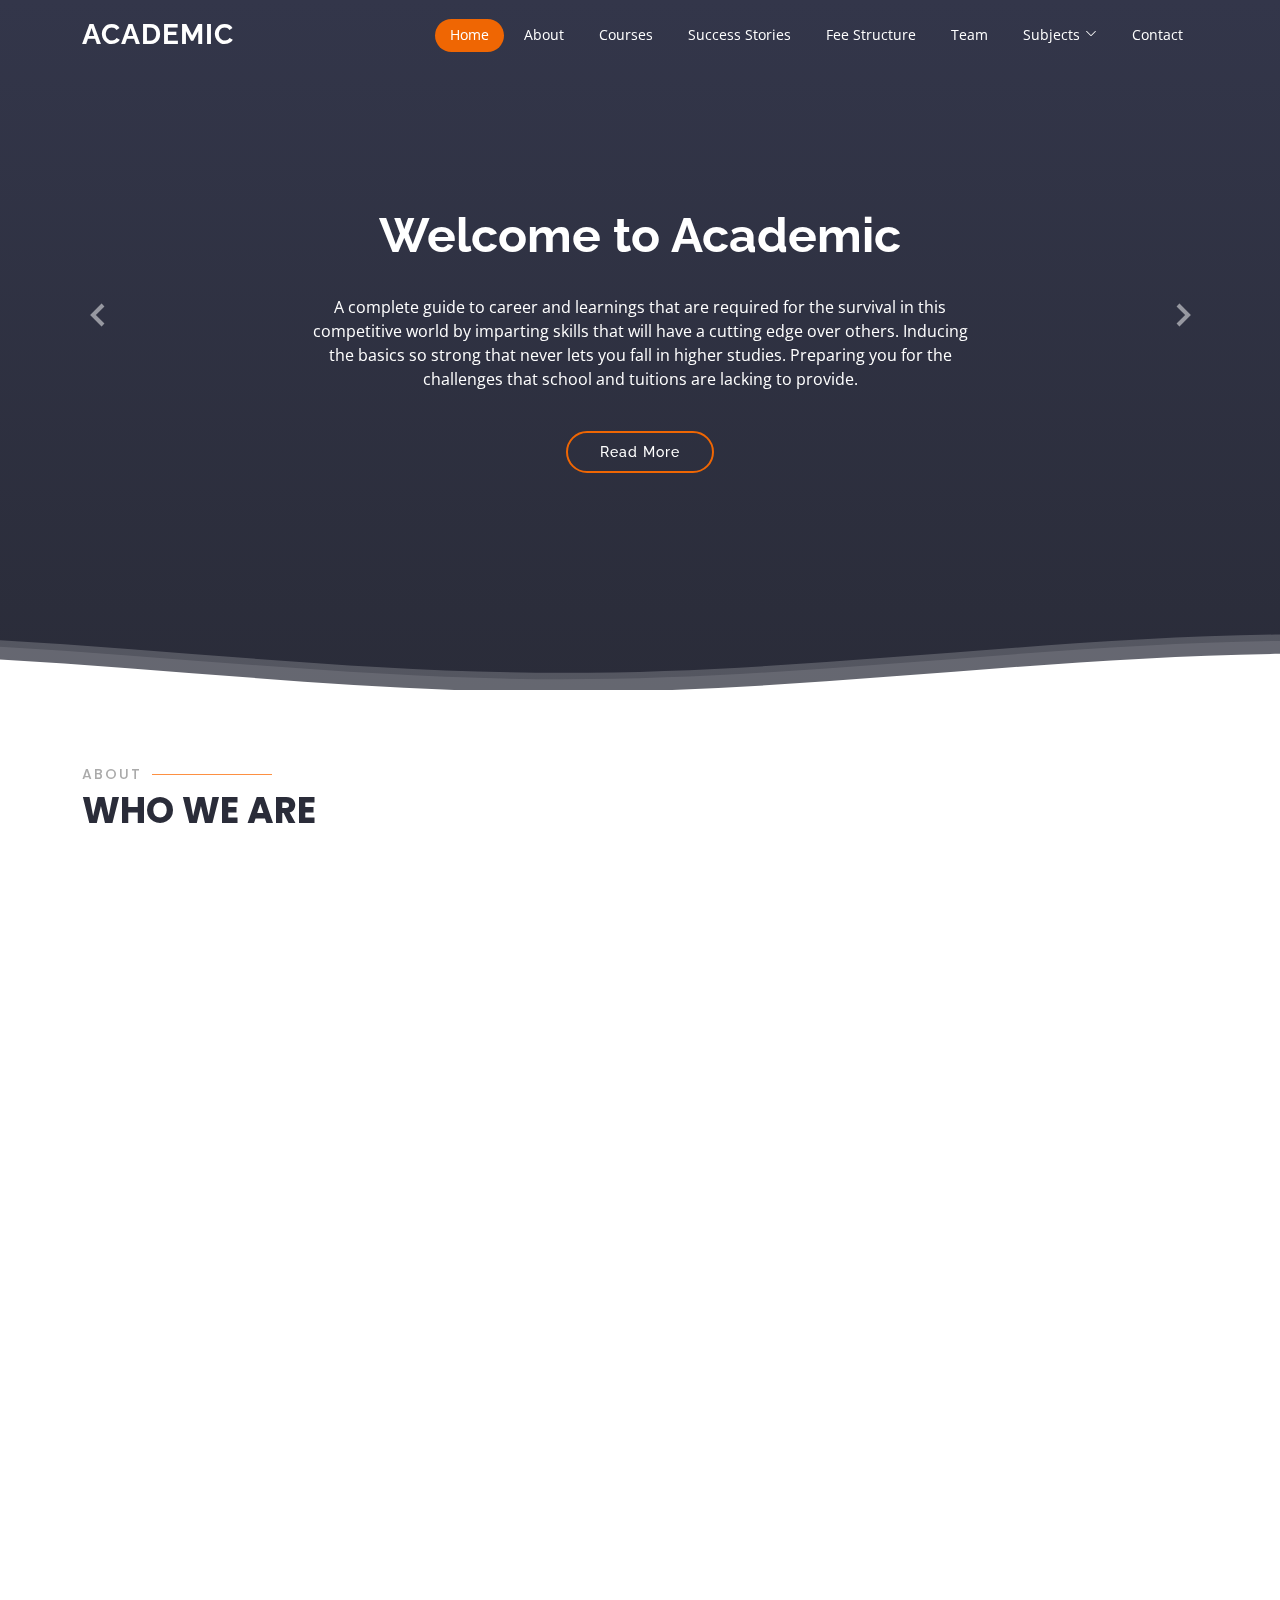
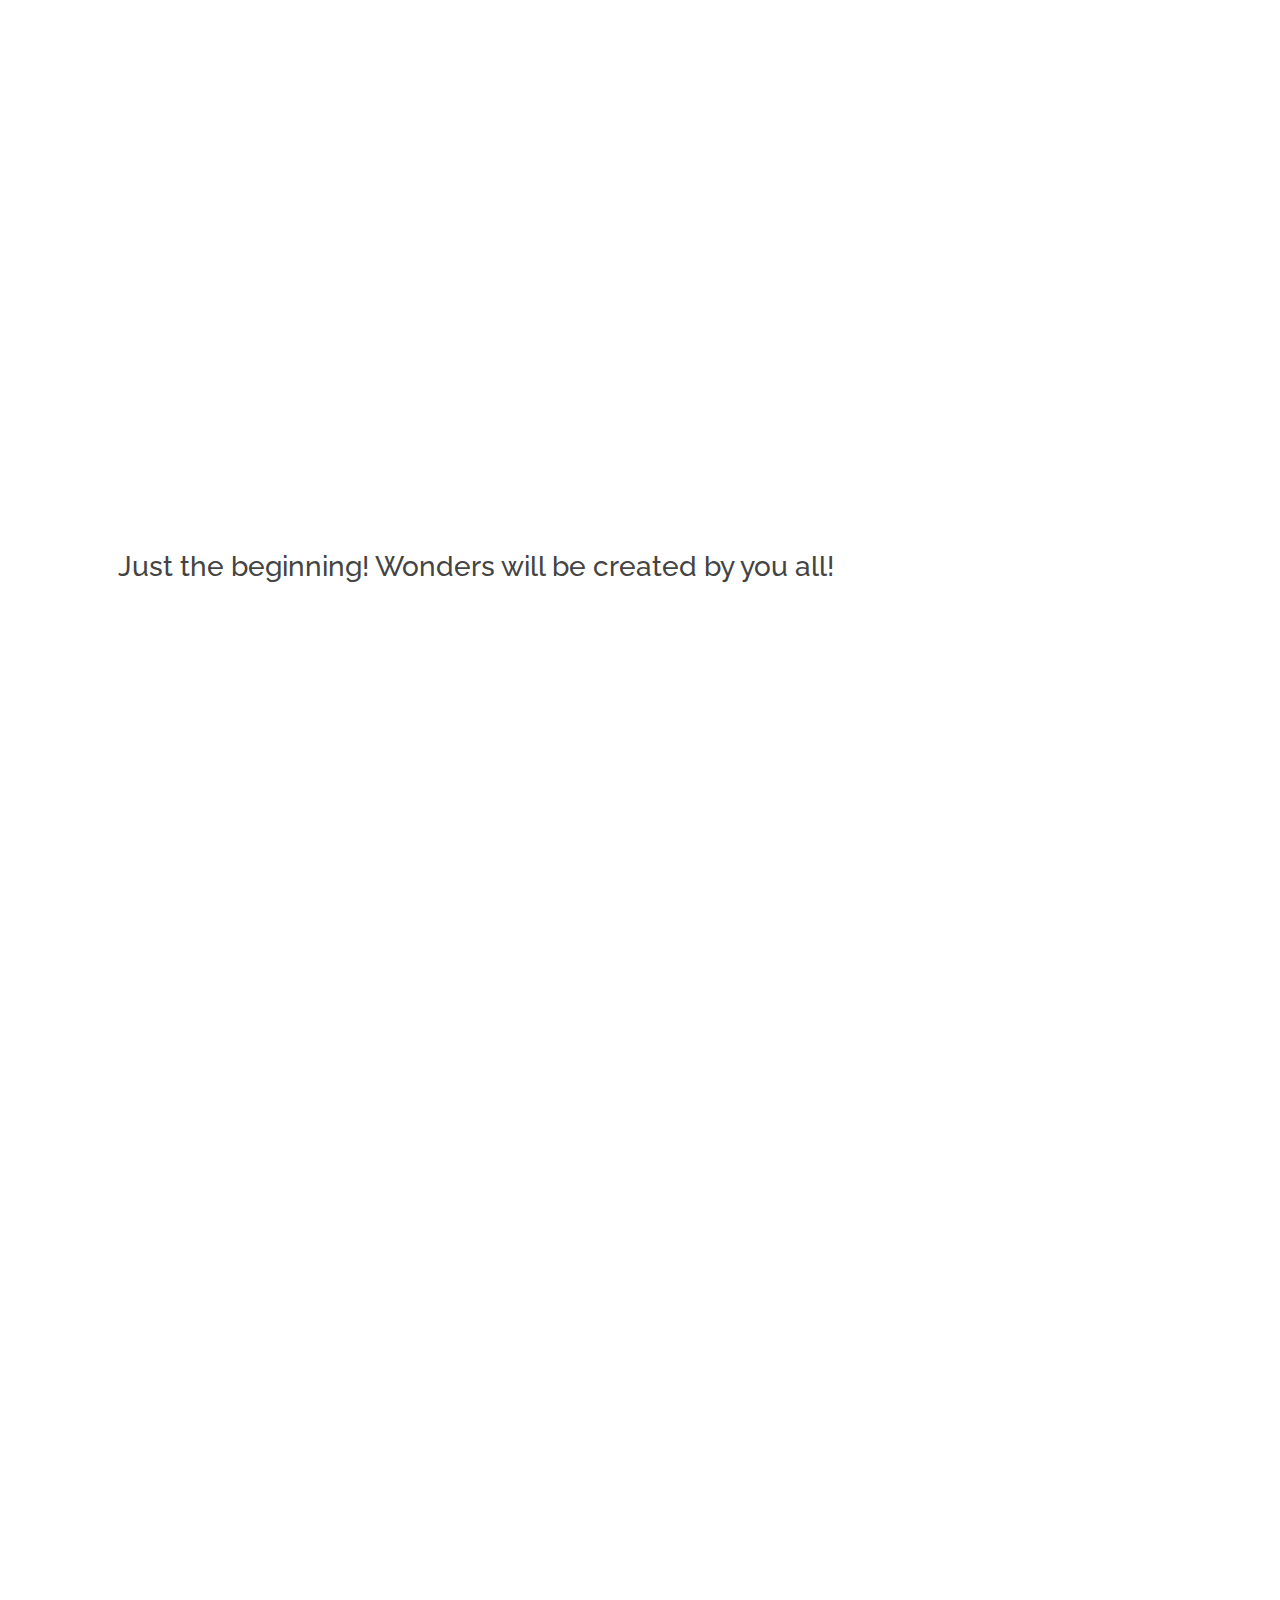
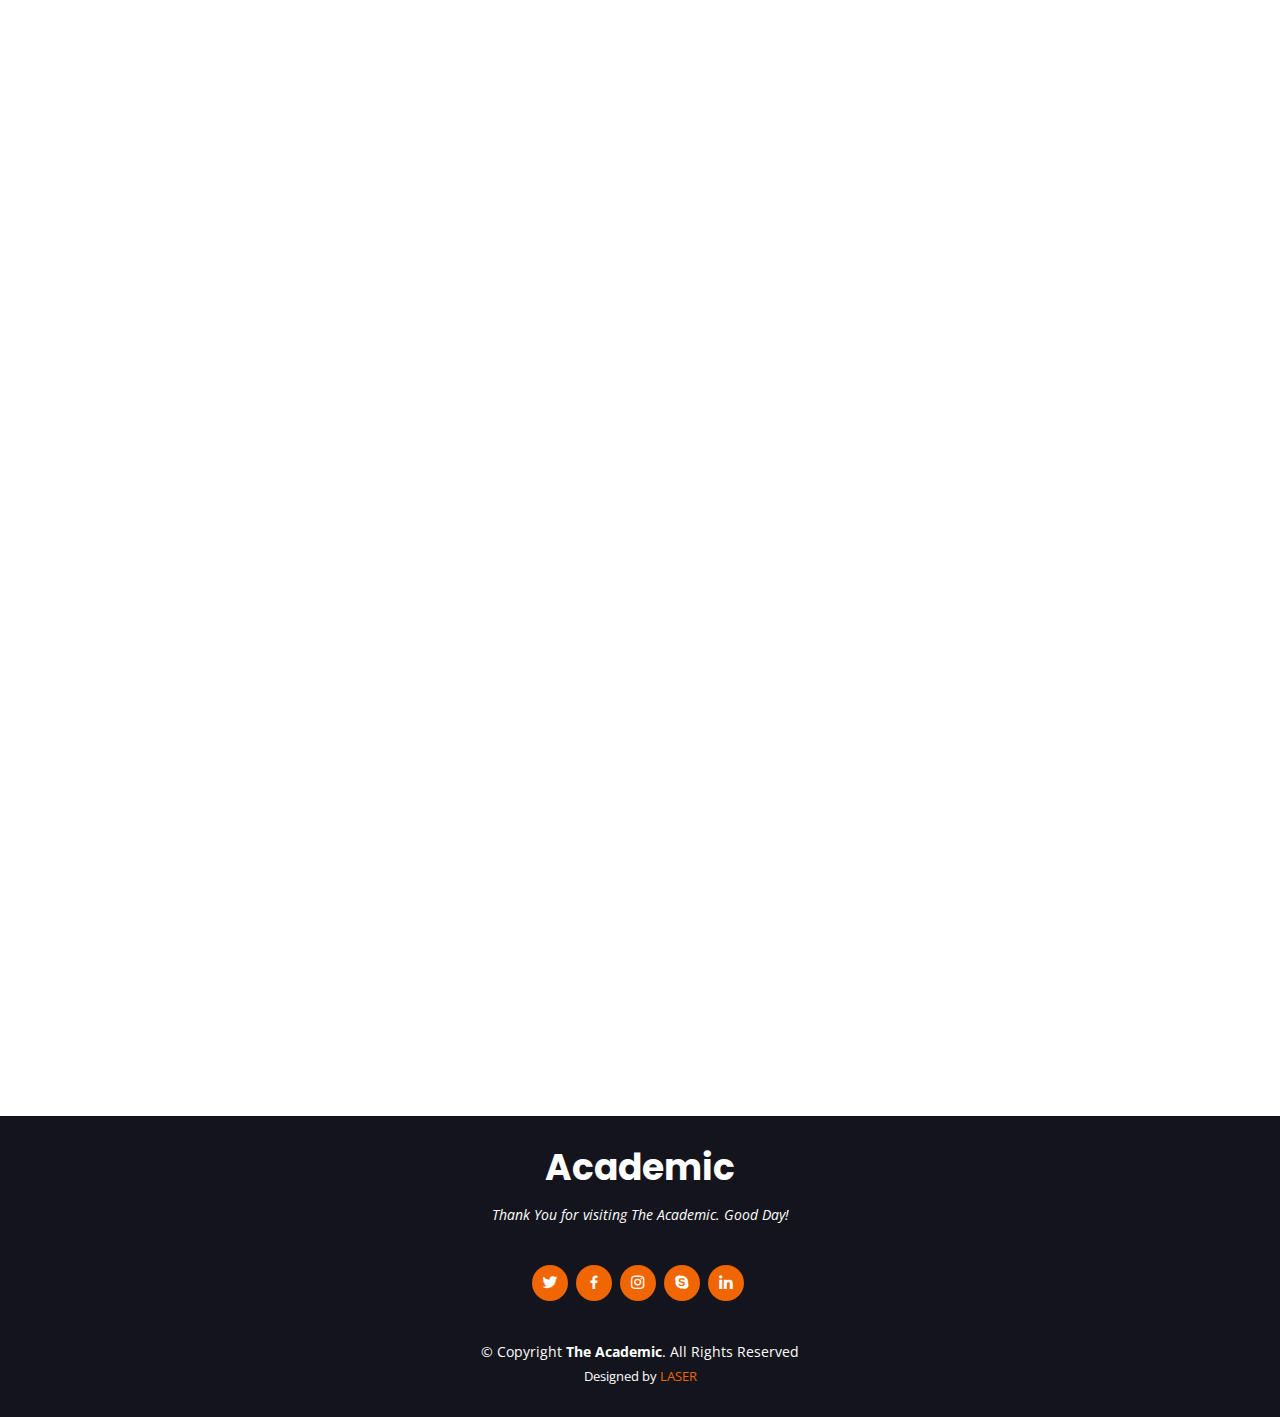
==== commit b115ed15: "Update index.html" ====
--- a/index.html
+++ b/index.html
@@ -54,8 +54,8 @@
           <li><a class="nav-link scrollto active" href="#hero">Home</a></li>
           <li><a class="nav-link scrollto" href="#about">About</a></li>
           <li><a class="nav-link scrollto" href="#services">Courses</a></li>
-          <li><a class="nav-link scrollto " href="#portfolio">Portfolio</a></li>
-          <li><a class="nav-link scrollto" href="#pricing">Offerings</a></li>
+          <li><a class="nav-link scrollto " href="#portfolio">Success Stories</a></li>
+          <li><a class="nav-link scrollto" href="#pricing">Fee Structure</a></li>
           <li><a class="nav-link scrollto" href="#team">Team</a></li>
           <li class="dropdown"><a href="#"><span>Subjects</span> <i class="bi bi-chevron-down"></i></a>
             <ul>
@@ -142,6 +142,7 @@
   <main id="main">
 
     <!-- ======= About Section ======= -->
+    
     <section id="about" class="about">
       <div class="container">
 
@@ -153,7 +154,7 @@
         <div class="row content" data-aos="fade-up">
           <div class="col-lg-6">
             <p>
-              We are a team of the most passionate people who thrive to put their everything to make this small place into a city of the most intellectual students. 
+              We are a team of the most enthusiastic and  passionate people who thrive to put their everything to provide the best in class services. 
             </p>
             <ul>
               <li><i class="ri-check-double-line"></i> Innovative</li>
@@ -183,28 +184,29 @@
           <li class="nav-item col-3" data-aos="zoom-in">
             <a class="nav-link active show" data-bs-toggle="tab" href="#tab-1">
               <i class="ri-gps-line"></i>
-              <h4 class="d-none d-lg-block">Modi sit est dela pireda nest</h4>
+              <h4 class="d-none d-lg-block">CAREER GUIDANCE</h4>
             </a>
           </li>
           <li class="nav-item col-3" data-aos="zoom-in" data-aos-delay="100">
             <a class="nav-link" data-bs-toggle="tab" href="#tab-2">
               <i class="ri-body-scan-line"></i>
-              <h4 class="d-none d-lg-block">Unde praesenti mara setra le</h4>
+              <h4 class="d-none d-lg-block">PROGRAMMING SKILLS</h4>
             </a>
           </li>
           <li class="nav-item col-3" data-aos="zoom-in" data-aos-delay="200">
             <a class="nav-link" data-bs-toggle="tab" href="#tab-3">
               <i class="ri-sun-line"></i>
-              <h4 class="d-none d-lg-block">Pariatur explica nitro dela</h4>
+              <h4 class="d-none d-lg-block">24x7 SUPPORT</h4>
             </a>
           </li>
           <li class="nav-item col-3" data-aos="zoom-in" data-aos-delay="300">
             <a class="nav-link" data-bs-toggle="tab" href="#tab-4">
               <i class="ri-store-line"></i>
-              <h4 class="d-none d-lg-block">Nostrum qui dile node</h4>
+              <h4 class="d-none d-lg-block">LEARNING WITH FUN</h4>
             </a>
           </li>
         </ul>
+        <!--
 
         <div class="tab-content" data-aos="fade-up">
           <div class="tab-pane active show" id="tab-1">
@@ -310,6 +312,7 @@
     </section><!-- End Features Section -->
 
     <!-- ======= Cta Section ======= -->
+    <!--
     <section id="cta" class="cta">
       <div class="container">
 
@@ -327,11 +330,12 @@
     </section><!-- End Cta Section -->
 
     <!-- ======= Services Section ======= -->
+  
     <section id="services" class="services">
       <div class="container">
 
         <div class="section-title" data-aos="zoom-out">
-          <h2>Services</h2>
+          <h2>Courses</h2>
           <p>What we do offer</p>
         </div>
 
@@ -339,37 +343,38 @@
           <div class="col-lg-4 col-md-6">
             <div class="icon-box" data-aos="zoom-in-left">
               <div class="icon"><i class="bi bi-briefcase" style="color: #ff689b;"></i></div>
-              <h4 class="title"><a href="">Lorem Ipsum</a></h4>
-              <p class="description">Voluptatum deleniti atque corrupti quos dolores et quas molestias excepturi sint occaecati cupiditate non provident</p>
+              <h4 class="title"><a href="">Excellence in Physics</a></h4>
+              <p class="description">Physics with real life experiments and animations.
+              </p>
             </div>
           </div>
           <div class="col-lg-4 col-md-6 mt-5 mt-md-0">
             <div class="icon-box" data-aos="zoom-in-left" data-aos-delay="100">
               <div class="icon"><i class="bi bi-book" style="color: #e9bf06;"></i></div>
-              <h4 class="title"><a href="">Dolor Sitema</a></h4>
-              <p class="description">Minim veniam, quis nostrud exercitation ullamco laboris nisi ut aliquip ex ea commodo consequat tarad limino ata</p>
+              <h4 class="title"><a href="">Chemistry</a></h4>
+              <p class="description">Visual learning that stays in your brain forever</p>
             </div>
           </div>
 
           <div class="col-lg-4 col-md-6 mt-5 mt-lg-0 ">
             <div class="icon-box" data-aos="zoom-in-left" data-aos-delay="200">
               <div class="icon"><i class="bi bi-card-checklist" style="color: #3fcdc7;"></i></div>
-              <h4 class="title"><a href="">Sed ut perspiciatis</a></h4>
-              <p class="description">Duis aute irure dolor in reprehenderit in voluptate velit esse cillum dolore eu fugiat nulla pariatur</p>
+              <h4 class="title"><a href="">Mathematics</a></h4>
+              <p class="description">Playing with numbers would never been so easy. Making Trigo and Calculus fun to learn.</p>
             </div>
           </div>
           <div class="col-lg-4 col-md-6 mt-5">
             <div class="icon-box" data-aos="zoom-in-left" data-aos-delay="300">
               <div class="icon"><i class="bi bi-binoculars" style="color:#41cf2e;"></i></div>
-              <h4 class="title"><a href="">Magni Dolores</a></h4>
-              <p class="description">Excepteur sint occaecat cupidatat non proident, sunt in culpa qui officia deserunt mollit anim id est laborum</p>
-            </div>
-          </div>
-
+              <h4 class="title"><a href="">Programming</a></h4>
+              <p class="description">The essence of code is unreal, provides you a different dynamic of thinking. The need of the future!</p>
+            </div>
+          </div>
+          <!--
           <div class="col-lg-4 col-md-6 mt-5">
             <div class="icon-box" data-aos="zoom-in-left" data-aos-delay="400">
               <div class="icon"><i class="bi bi-globe" style="color: #d6ff22;"></i></div>
-              <h4 class="title"><a href="">Nemo Enim</a></h4>
+              <h4 class="title"><a href=""></a></h4>
               <p class="description">At vero eos et accusamus et iusto odio dignissimos ducimus qui blanditiis praesentium voluptatum deleniti atque</p>
             </div>
           </div>
@@ -383,16 +388,25 @@
         </div>
 
       </div>
-    </section><!-- End Services Section -->
+    </section>
+  -->
+    <!-- End Services Section -->
 
     <!-- ======= Portfolio Section ======= -->
     <section id="portfolio" class="portfolio">
       <div class="container">
 
         <div class="section-title" data-aos="zoom-out">
-          <h2>Portfolio</h2>
-          <p>What we've done</p>
-        </div>
+          <h2>Success Stories</h2>
+          <br>
+          <p>What we've done</p> <br>
+          
+        </div>
+        <div>
+          <h3>Just the beginning! Wonders will be created by you all! </h3>
+        </div>
+        
+        <!--
 
         <ul id="portfolio-flters" class="d-flex justify-content-end" data-aos="fade-up">
           <li data-filter="*" class="filter-active">All</li>
@@ -496,9 +510,11 @@
         </div>
 
       </div>
-    </section><!-- End Portfolio Section -->
+    </section> 
+  --><!-- End Portfolio Section -->
 
     <!-- ======= Testimonials Section ======= -->
+    <!--
     <section id="testimonials" class="testimonials">
       <div class="container">
 
@@ -523,6 +539,8 @@
               </div>
             </div><!-- End testimonial item -->
 
+            <!--
+
             <div class="swiper-slide">
               <div class="testimonial-item">
                 <p>
@@ -536,6 +554,8 @@
               </div>
             </div><!-- End testimonial item -->
 
+            <!--
+
             <div class="swiper-slide">
               <div class="testimonial-item">
                 <p>
@@ -549,6 +569,8 @@
               </div>
             </div><!-- End testimonial item -->
 
+            <!--
+
             <div class="swiper-slide">
               <div class="testimonial-item">
                 <p>
@@ -560,7 +582,7 @@
                 <h3>Matt Brandon</h3>
                 <h4>Freelancer</h4>
               </div>
-            </div><!-- End testimonial item -->
+            </div>
 
             <div class="swiper-slide">
               <div class="testimonial-item">
@@ -573,7 +595,7 @@
                 <h3>John Larson</h3>
                 <h4>Entrepreneur</h4>
               </div>
-            </div><!-- End testimonial item -->
+            </div>
 
           </div>
           <div class="swiper-pagination"></div>
@@ -605,14 +627,14 @@
                 <li class="na">24*7 Support</li>
               </ul>
               <div class="btn-wrap">
-                <a href="#" class="btn-buy">Buy Now</a>
+                <a href="#" class="btn-buy">Join Us!</a>
               </div>
             </div>
           </div>
 
           <div class="col-lg-3 col-md-6 mt-4 mt-md-0">
             <div class="box featured" data-aos="zoom-in" data-aos-delay="100">
-              <h3>Secondary School Students 6-8</h3>
+              <h3>Secondary Students 6-8</h3>
               <h4><sup>₹</sup>400<span> / month</span></h4>
               <ul>
                 <li>Monday Wednesday Friday Sunday</li>
@@ -622,14 +644,14 @@
                 <li class>24*7 Support</li>
               </ul>
               <div class="btn-wrap">
-                <a href="#" class="btn-buy">Buy Now</a>
+                <a href="#" class="btn-buy">Join Us!</a>
               </div>
             </div>
           </div>
 
           <div class="col-lg-3 col-md-6 mt-4 mt-lg-0">
-            <div class="box" data-aos="zoom-in" data-aos-delay="200">
-              <h3>Secondary School Students 9-10</h3>
+            <div class="box featured" data-aos="zoom-in" data-aos-delay="200">
+              <h3>Secondary Students 9-10</h3>
               <h4><sup>₹</sup>500<span> / month</span></h4>
               <ul>
                 <li>Tuesday Thursday Saturday</li>
@@ -639,13 +661,13 @@
                 <li >24*7 Support</li>
               </ul>
               <div class="btn-wrap">
-                <a href="#" class="btn-buy">Buy Now</a>
+                <a href="#" class="btn-buy">Join Us!</a>
               </div>
             </div>
           </div>
 
           <div class="col-lg-3 col-md-6 mt-4 mt-lg-0">
-            <div class="box" data-aos="zoom-in" data-aos-delay="300">
+            <div class="box featured" data-aos="zoom-in" data-aos-delay="300">
               <span class="advanced">Advanced</span>
               <h3>Senior Students 11-12</h3>
               <h4><sup>₹</sup>600<span> / month</span></h4>
@@ -653,11 +675,11 @@
                 <li>Saturday Sunday</li>
                 <li>Phyics </li>
                 <li>Board Examination Guidance</li>
-                <li>JEE MAIN, IIT JEE, JCECE Physics Preparation </li>
+                <li>JEE MAIN, IIT JEE, JCECE Physics </li>
                 <li >24*7 Support</li>
               </ul>
               <div class="btn-wrap">
-                <a href="#" class="btn-buy">Buy Now</a>
+                <a href="#" class="btn-buy">Join Us!</a>
               </div>
             </div>
           </div>
@@ -668,6 +690,7 @@
     </section><!-- End Pricing Section -->
 
     <!-- ======= F.A.Q Section ======= -->
+    <!--
     <section id="faq" class="faq">
       <div class="container">
 
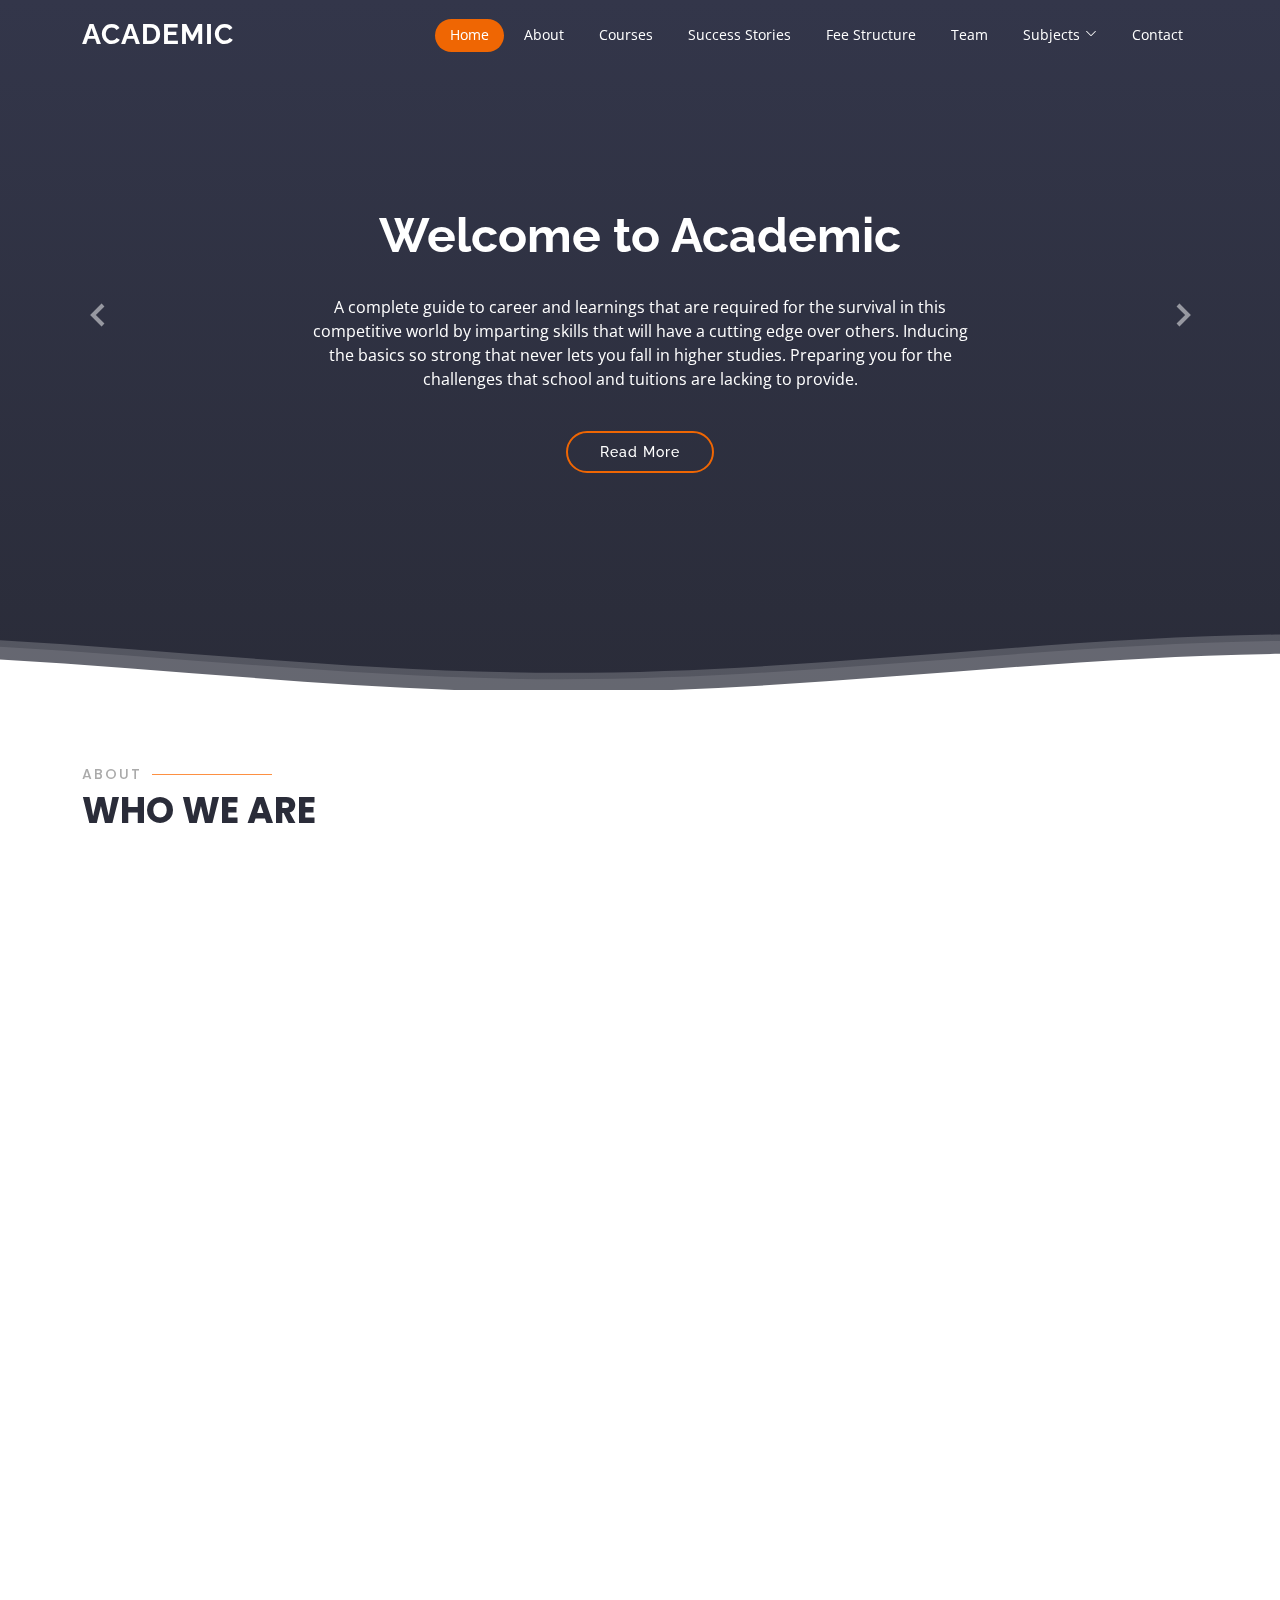
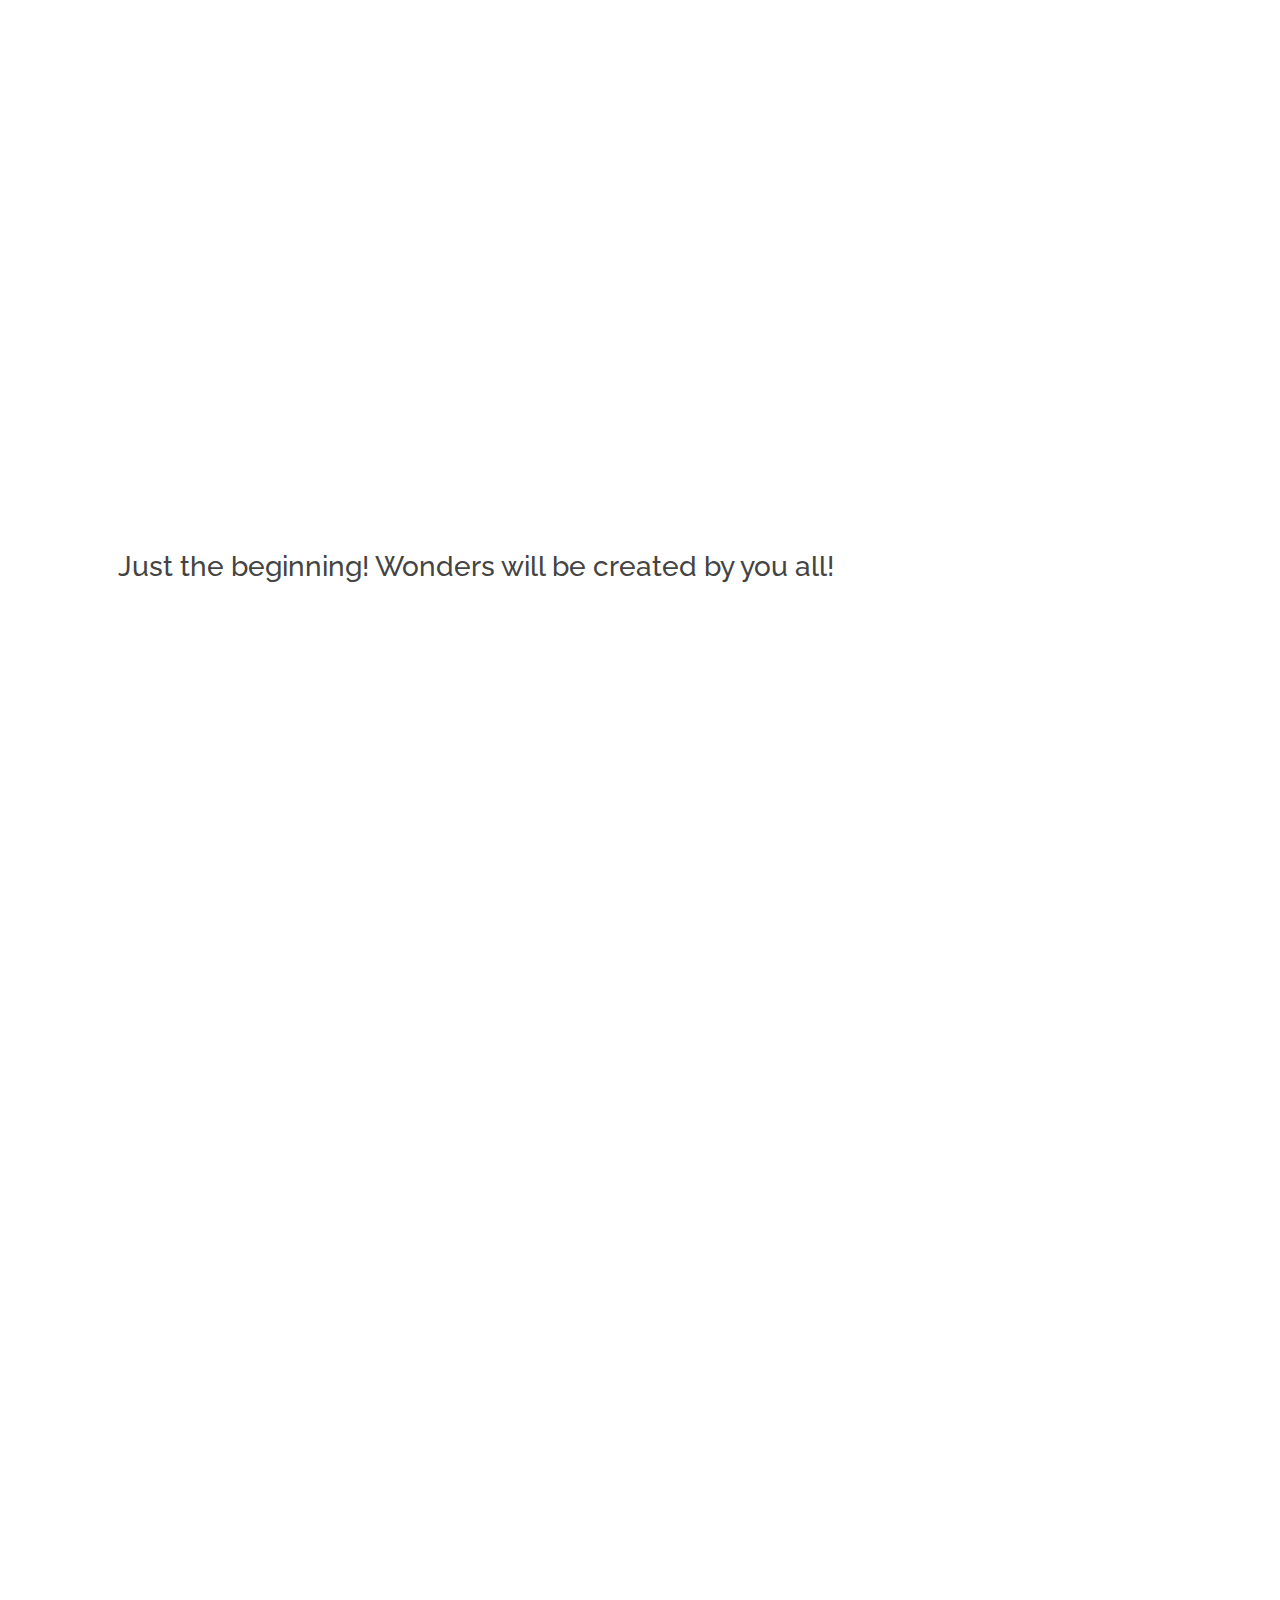
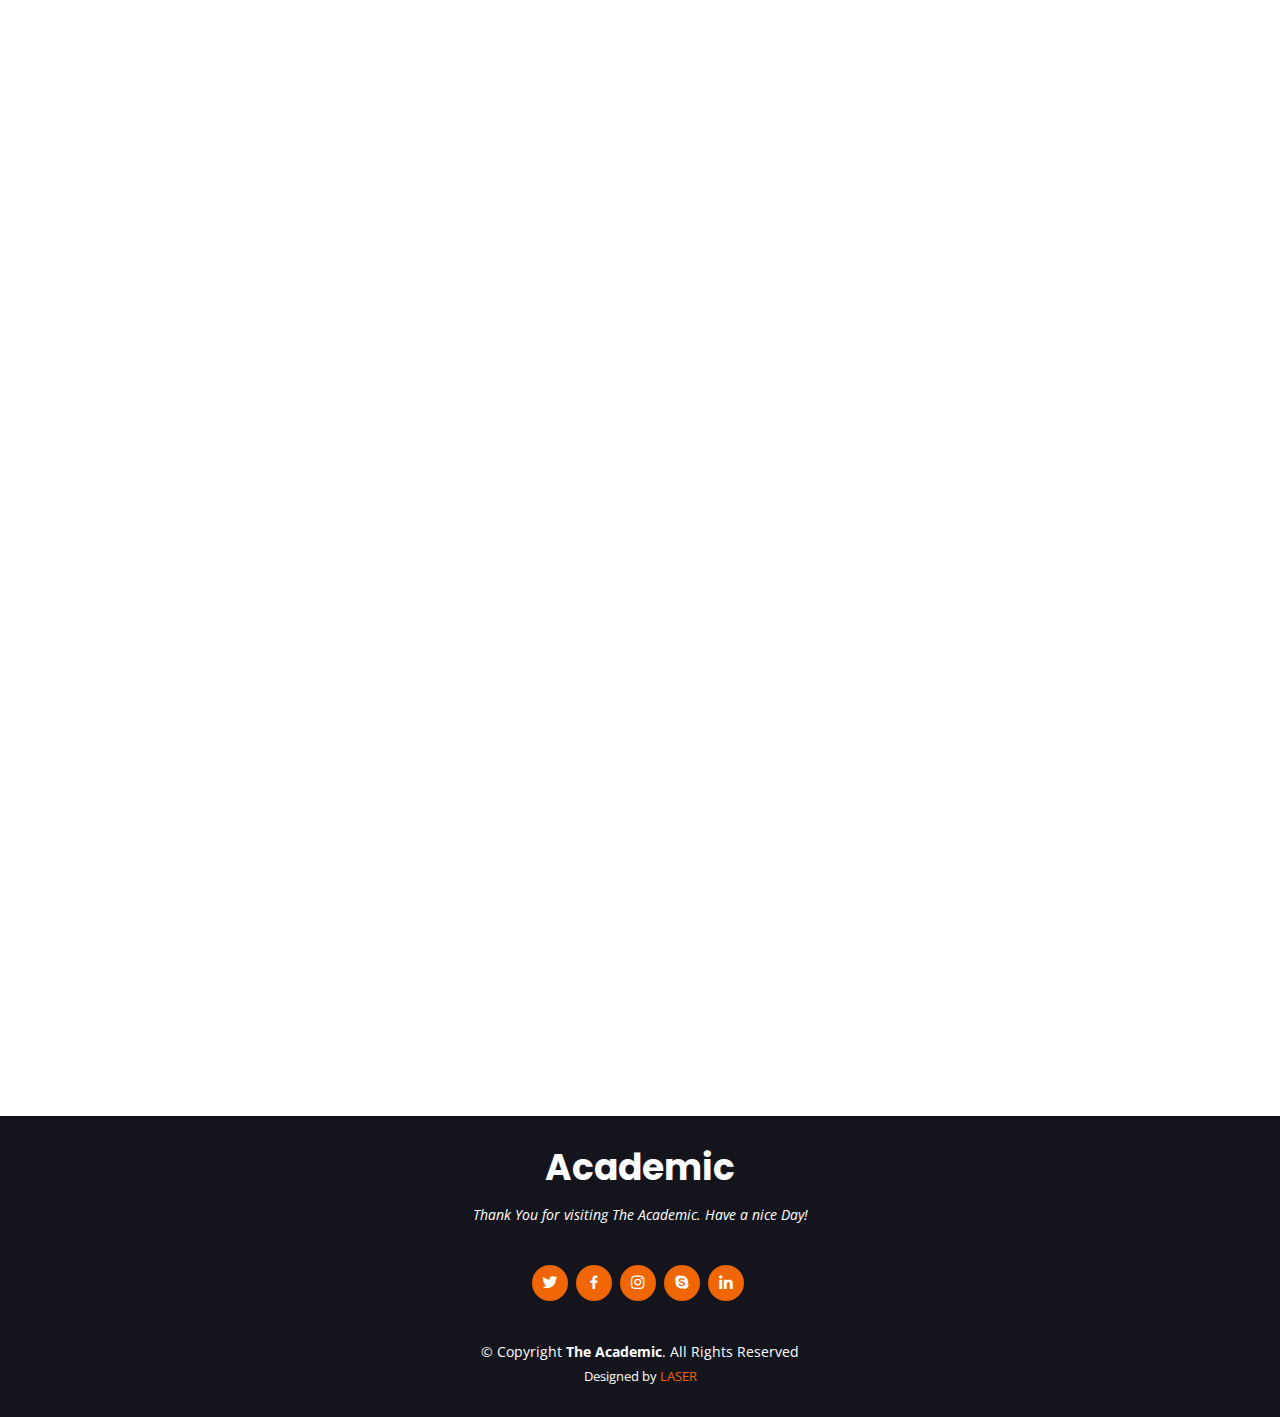
==== commit 3fd34ab1: "Update index.html" ====
--- a/index.html
+++ b/index.html
@@ -921,7 +921,7 @@
   <footer id="footer">
     <div class="container">
       <h3>Academic</h3>
-      <p>Thank You for visiting The Academic. Good Day!</p>
+      <p>Thank You for visiting The Academic. Have a nice Day!</p>
       <div class="social-links">
         <a href="#" class="twitter"><i class="bx bxl-twitter"></i></a>
         <a href="#" class="facebook"><i class="bx bxl-facebook"></i></a>
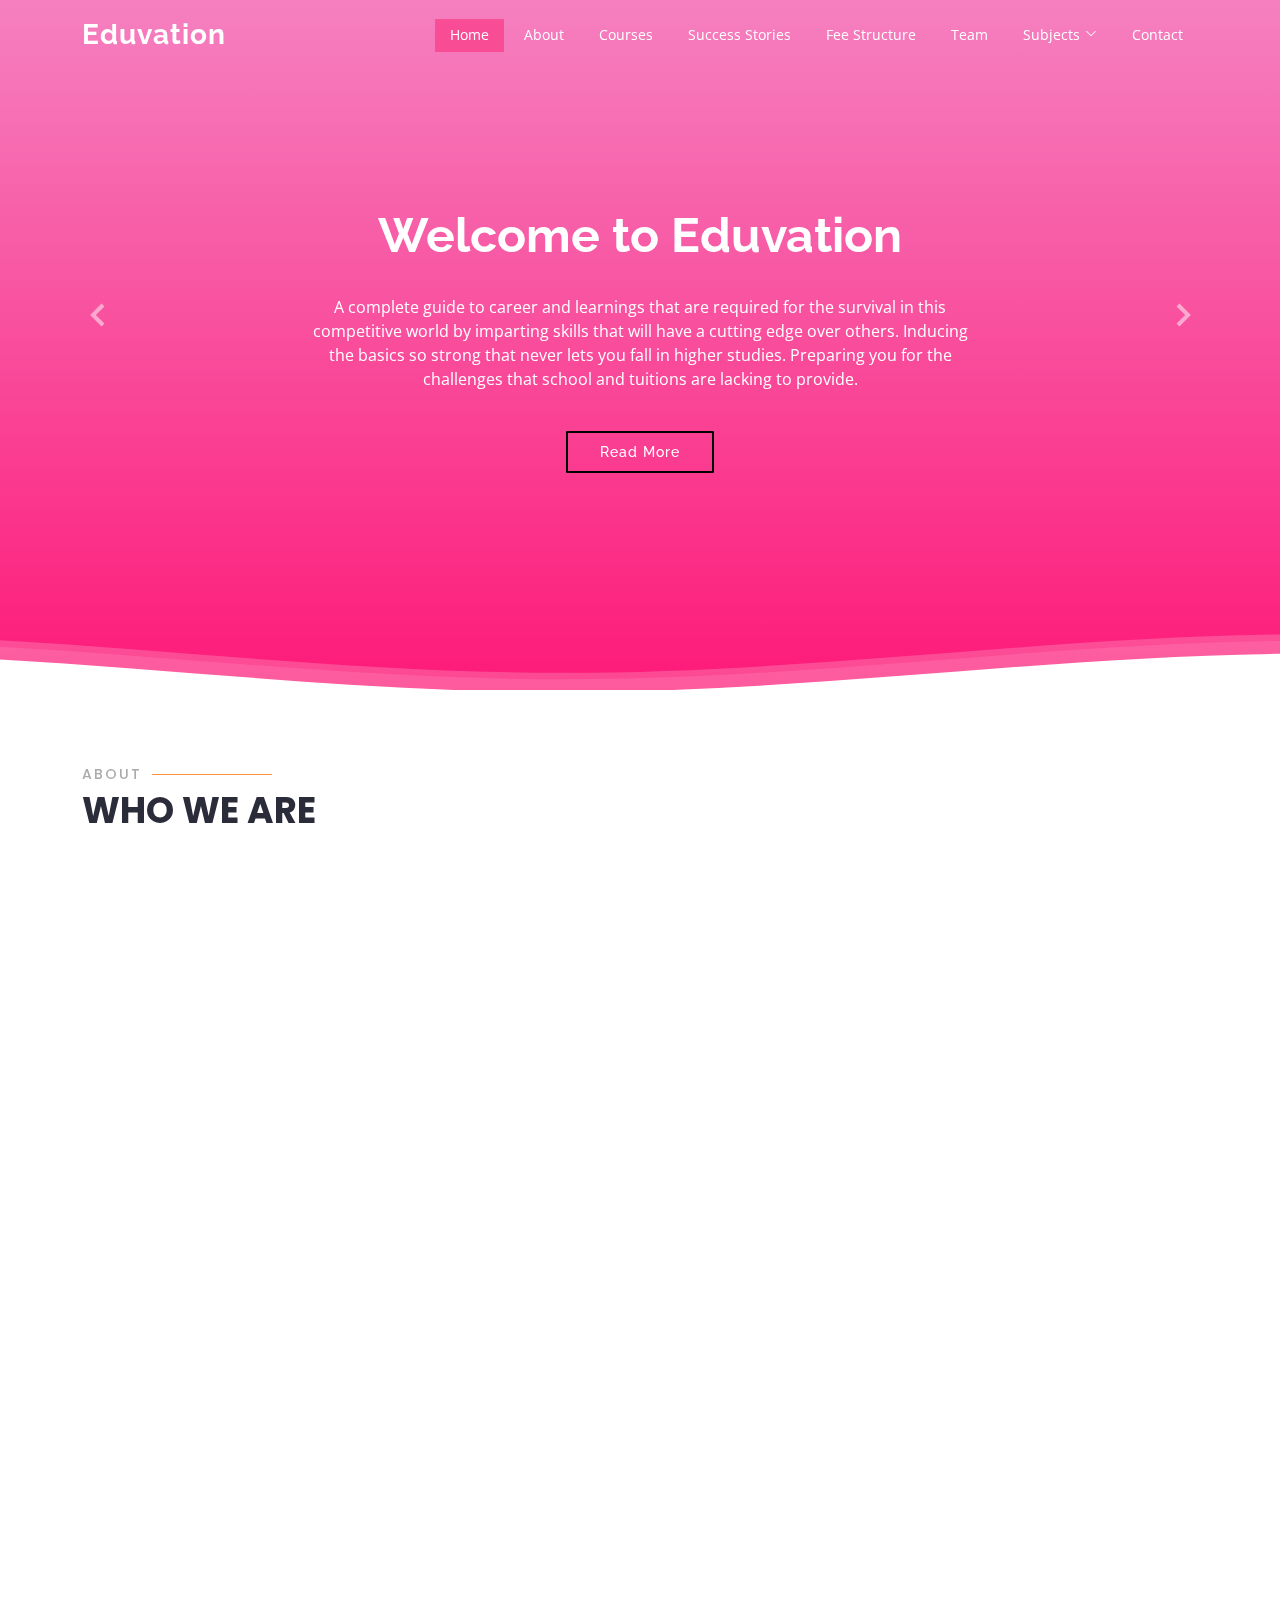
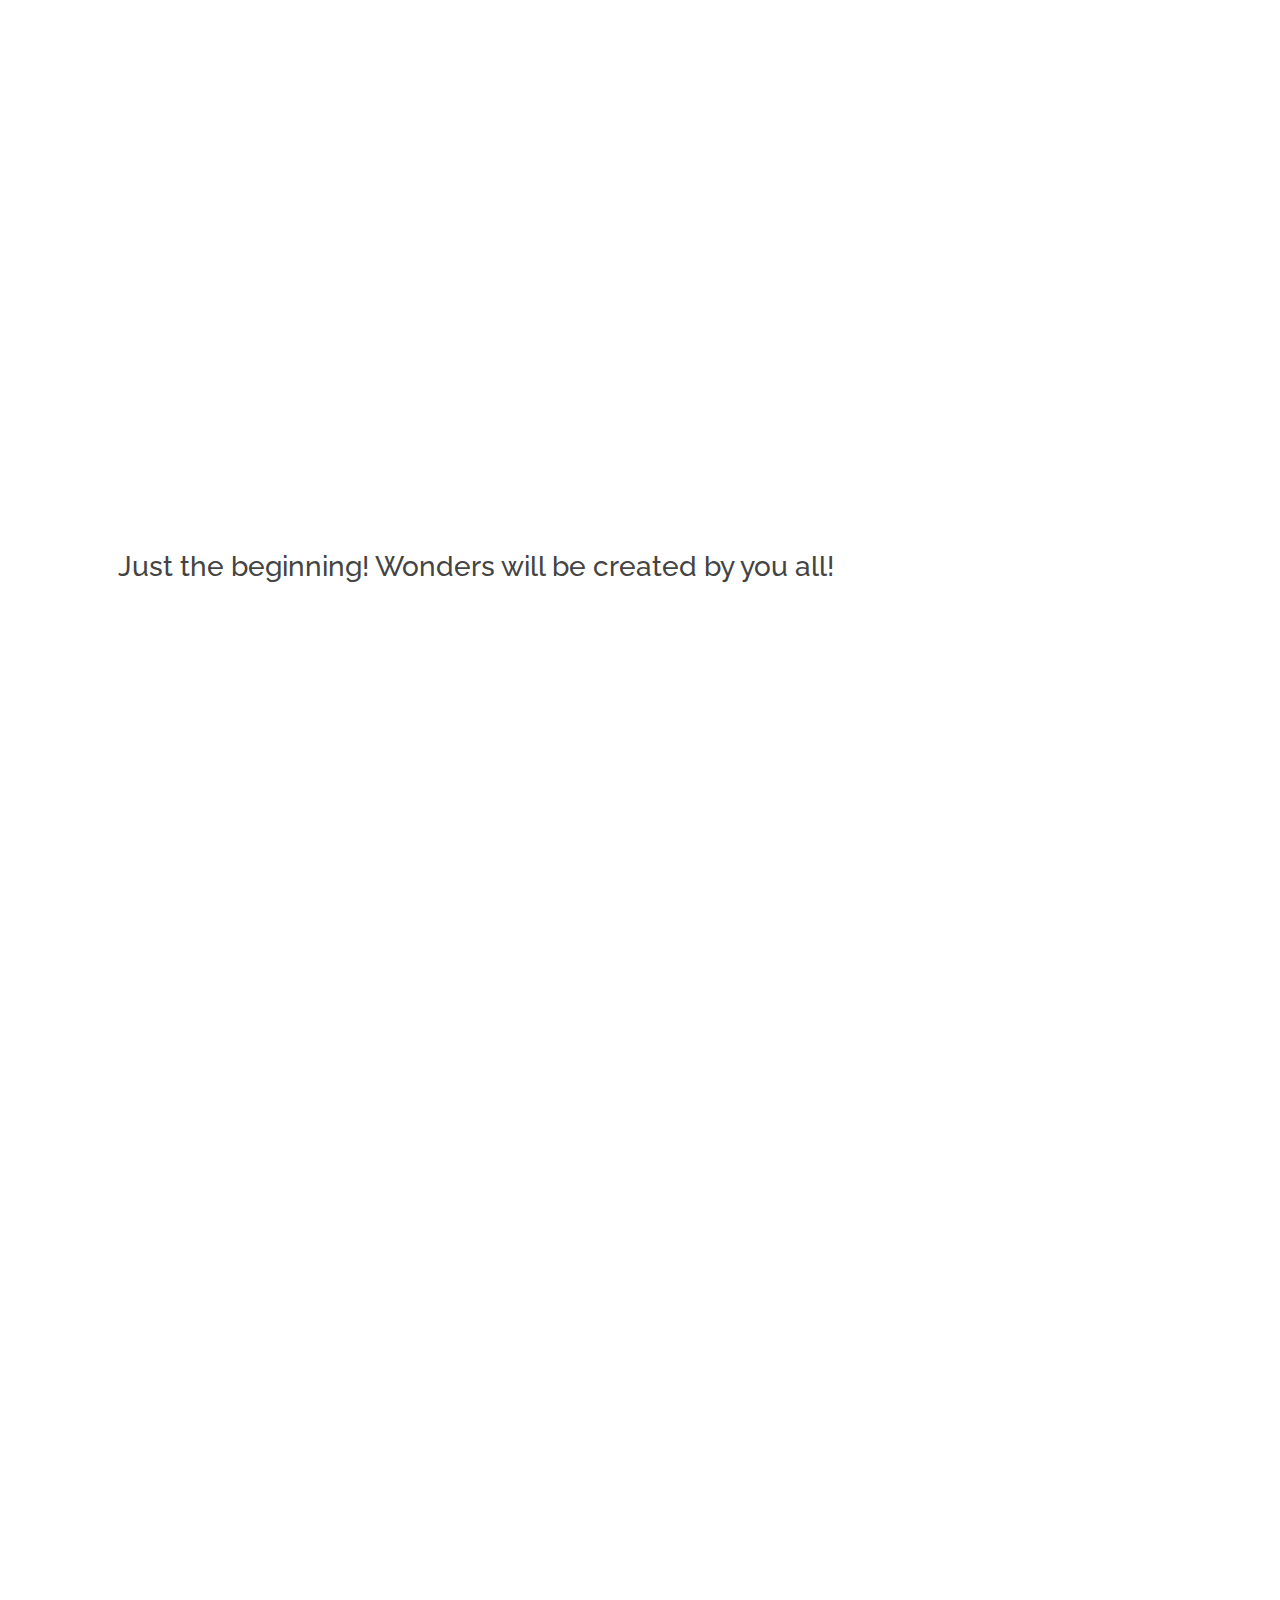
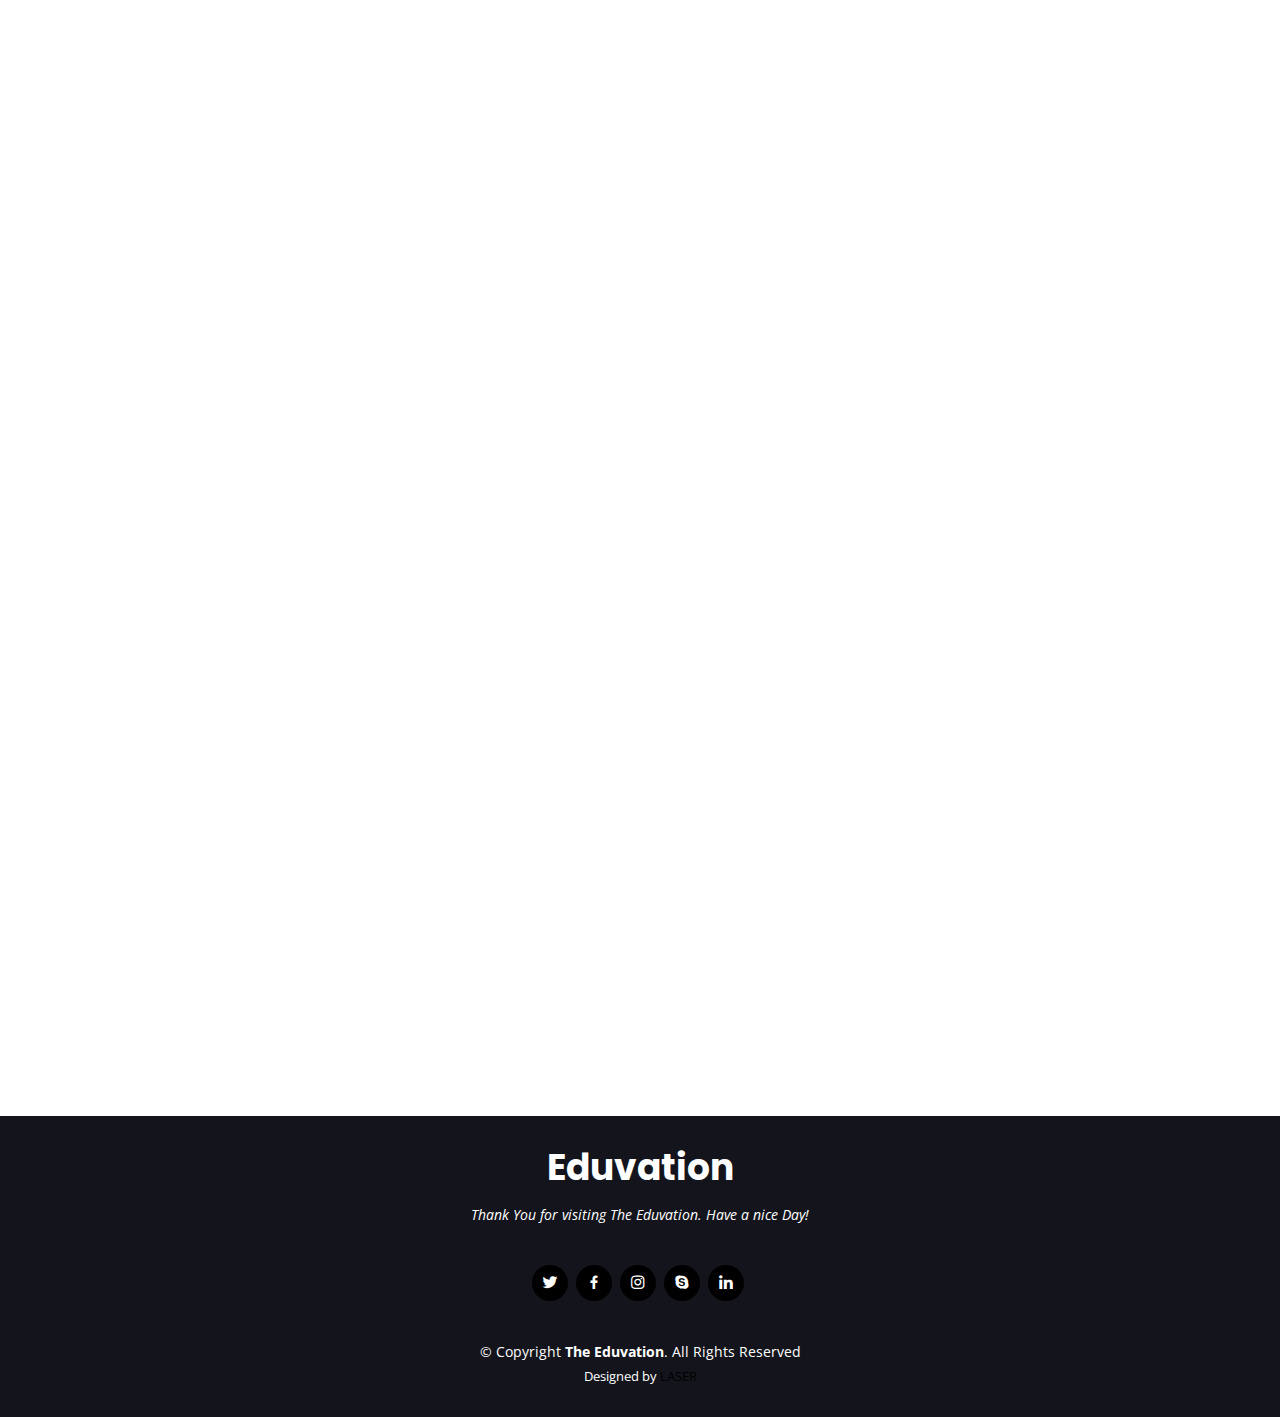
==== commit 5cb95414: "UPDATE WITH SHARP CORNER" ====
--- a/index.html
+++ b/index.html
@@ -2,10 +2,11 @@
 <html lang="en">
 
 <head>
+  <meta name="google-site-verification" content="hGWaI-K8j3JAU-RN-A-ZZuAP960c_MtPGlBdSkFEZYE" />
   <meta charset="utf-8">
   <meta content="width=device-width, initial-scale=1.0" name="viewport">
 
-  <title>THE ACADEMIC</title>
+  <title>THE Eduvation</title>
   <meta content="" name="description">
   <meta content="" name="keywords">
 
@@ -44,7 +45,7 @@
     <div class="container d-flex align-items-center justify-content-between">
 
       <div class="logo">
-        <h1><a href="index.html">ACADEMIC</a></h1>
+        <h1><a href="index.html">Eduvation</a></h1>
         <!-- Uncomment below if you prefer to use an image logo -->
         <!-- <a href="index.html"><img src="assets/img/logo.png" alt="" class="img-fluid"></a>-->
       </div>
@@ -59,17 +60,29 @@
           <li><a class="nav-link scrollto" href="#team">Team</a></li>
           <li class="dropdown"><a href="#"><span>Subjects</span> <i class="bi bi-chevron-down"></i></a>
             <ul>
-              <li><a href="#">PHYSICS</a></li>
-              
-              <li><a href="#">CHEMISTRY</a></li>
-              <li><a href="#">MATHEMATICS</a></li>
-              <li class="dropdown"><a href="#"><span>PROGRAMMING THE FUTURE</span> <i class="bi bi-chevron-right"></i></a>
+              <li class="dropdown"><a href="#"><span>SCIENCE</span> <i class="bi bi-chevron-right"></i></a>
+                <ul>
+                <li><a href="#">PHYSICS</a></li>
+                
+                <li><a href="#">CHEMISTRY</a></li>
+                <li><a href="#">MATHEMATICS</a></li>
+                </ul>
+              <li class="dropdown"><a href="#"><span>CODING</span> <i class="bi bi-chevron-right"></i></a>
                 <ul>
                   <li><a href="#">FRONT END CODING</a></li>
                   <li><a href="#">BACKEND CODING</a></li>
                 </ul>
               </li>
+              <li class="dropdown"><a href="#"><span>COMMERCE</span> <i class="bi bi-chevron-right"></i></a>
+                <ul>
+                  <li><a href="#">BUSINESS</a></li>
+                  <li><a href="#">ACCOUNTANCY</a></li>
+                </ul>
+              </li>
+              <li><a href="#">SPOKEN ENGLISH</a></li>
             </ul>
+            
+           
             
           
           </li>
@@ -88,7 +101,7 @@
       <!-- Slide 1 -->
       <div class="carousel-item active">
         <div class="carousel-container">
-          <h2 class="animate__animated animate__fadeInDown">Welcome to <span>Academic</span></h2>
+          <h2 class="animate__animated animate__fadeInDown">Welcome to <span>Eduvation</span></h2>
           <p class="animate__animated fanimate__adeInUp">A complete guide to career and learnings that are required for the survival in this competitive world by imparting skills that will have a cutting edge over others. Inducing the basics so strong that never lets you fall in higher studies. Preparing you for the challenges that school and tuitions are lacking to provide.</p>
           <a href="#about" class="btn-get-started animate__animated animate__fadeInUp scrollto">Read More</a>
         </div>
@@ -635,10 +648,10 @@
           <div class="col-lg-3 col-md-6 mt-4 mt-md-0">
             <div class="box featured" data-aos="zoom-in" data-aos-delay="100">
               <h3>Secondary Students 6-8</h3>
-              <h4><sup>₹</sup>400<span> / month</span></h4>
+              <h4><sup>₹</sup>500<span> / month</span></h4>
               <ul>
                 <li>Monday Wednesday Friday Sunday</li>
-                <li>Phyics Chemistry &  Mathematics</li>
+                <li>Physics Chemistry &  Mathematics</li>
                 <li>PRogramming Classes</li>
                 <li>Problem Solving and Fun Sessions</li>
                 <li class>24*7 Support</li>
@@ -652,10 +665,10 @@
           <div class="col-lg-3 col-md-6 mt-4 mt-lg-0">
             <div class="box featured" data-aos="zoom-in" data-aos-delay="200">
               <h3>Secondary Students 9-10</h3>
-              <h4><sup>₹</sup>500<span> / month</span></h4>
+              <h4><sup>₹</sup>700<span> / month</span></h4>
               <ul>
                 <li>Tuesday Thursday Saturday</li>
-                <li>Phyics Chemistry &  Mathematics</li>
+                <li>Physics Chemistry &  Mathematics</li>
                 <li>Board Examination Guidance</li>
                 <li>Problem Solving and Fun Sessions</li>
                 <li >24*7 Support</li>
@@ -670,10 +683,10 @@
             <div class="box featured" data-aos="zoom-in" data-aos-delay="300">
               <span class="advanced">Advanced</span>
               <h3>Senior Students 11-12</h3>
-              <h4><sup>₹</sup>600<span> / month</span></h4>
+              <h4><sup>₹</sup>1000<span> / month</span></h4>
               <ul>
                 <li>Saturday Sunday</li>
-                <li>Phyics </li>
+                <li>Physics </li>
                 <li>Board Examination Guidance</li>
                 <li>JEE MAIN, IIT JEE, JCECE Physics </li>
                 <li >24*7 Support</li>
@@ -870,7 +883,7 @@
               <div class="email">
                 <i class="bi bi-envelope"></i>
                 <h4>Email:</h4>
-                <p>theacademic@gmail.com</p>
+                <p>theEduvation@gmail.com</p>
               </div>
 
               <div class="phone">
@@ -920,8 +933,8 @@
   <!-- ======= Footer ======= -->
   <footer id="footer">
     <div class="container">
-      <h3>Academic</h3>
-      <p>Thank You for visiting The Academic. Have a nice Day!</p>
+      <h3>Eduvation</h3>
+      <p>Thank You for visiting The Eduvation. Have a nice Day!</p>
       <div class="social-links">
         <a href="#" class="twitter"><i class="bx bxl-twitter"></i></a>
         <a href="#" class="facebook"><i class="bx bxl-facebook"></i></a>
@@ -930,7 +943,7 @@
         <a href="#" class="linkedin"><i class="bx bxl-linkedin"></i></a>
       </div>
       <div class="copyright">
-        &copy; Copyright <strong><span>The Academic</span></strong>. All Rights Reserved
+        &copy; Copyright <strong><span>The Eduvation</span></strong>. All Rights Reserved
       </div>
       <div class="credits">
         <!-- All the links in the footer should remain intact. -->
--- a/assets/css/style.css
+++ b/assets/css/style.css
@@ -14,16 +14,21 @@
 }
 
 a {
-  color: #ef6603;
+  color: #000000;
   text-decoration: none;
 }
 
 a:hover {
-  color: #fc8129;
+  color: #fa307e;
   text-decoration: none;
 }
 
-h1, h2, h3, h4, h5, h6 {
+h1,
+h2,
+h3,
+h4,
+h5,
+h6 {
   font-family: "Raleway", sans-serif;
 }
 
@@ -37,10 +42,10 @@
   right: 15px;
   bottom: 15px;
   z-index: 996;
-  background: #ef6603;
+  background: #000000;
   width: 40px;
   height: 40px;
-  border-radius: 50px;
+  border-radius: 1px;
   transition: all 0.4s;
 }
 
@@ -51,7 +56,7 @@
 }
 
 .back-to-top:hover {
-  background: #fc7c1f;
+  background: #fa307e;
   color: #fff;
 }
 
@@ -77,7 +82,7 @@
   transition: all 0.5s;
   z-index: 997;
   transition: all 0.5s;
-  background: rgba(42, 44, 57, 0.9);
+  background: rgba(247, 69, 114, 0.9);
 }
 
 #header.header-transparent {
@@ -85,7 +90,7 @@
 }
 
 #header.header-scrolled {
-  background: rgba(42, 44, 57, 0.9);
+  background: rgba(247, 69, 114, 0.9);
 }
 
 #header .logo h1 {
@@ -97,7 +102,8 @@
   letter-spacing: 1px;
 }
 
-#header .logo h1 a, #header .logo h1 a:hover {
+#header .logo h1 a,
+#header .logo h1 a:hover {
   color: #fff;
   text-decoration: none;
 }
@@ -140,7 +146,7 @@
   color: #fff;
   white-space: nowrap;
   transition: 0.3s;
-  border-radius: 50px;
+  border-radius: 1px;
 }
 
 .navbar a i {
@@ -149,8 +155,10 @@
   margin-left: 5px;
 }
 
-.navbar a:hover, .navbar .active, .navbar li:hover > a {
-  background: #ef6603;
+.navbar a:hover,
+.navbar .active,
+.navbar li:hover > a {
+  background: #fa307d9d;
 }
 
 .navbar .dropdown ul {
@@ -158,7 +166,7 @@
   position: absolute;
   left: 5px;
   top: calc(100% + 30px);
-  margin: 5px  0 0 0;
+  margin: 5px 0 0 0;
   padding: 10px 0;
   z-index: 99;
   opacity: 0;
@@ -166,7 +174,6 @@
   background: #fff;
   box-shadow: 0px 0px 30px rgba(127, 137, 161, 0.25);
   transition: 0.3s;
-  border-radius: 15px;
 }
 
 .navbar .dropdown ul li {
@@ -174,6 +181,7 @@
 }
 
 .navbar .dropdown ul a {
+  disp
   padding: 10px 20px;
   color: #2a2c39;
   margin: 0 5px;
@@ -184,7 +192,9 @@
   font-size: 12px;
 }
 
-.navbar .dropdown ul a:hover, .navbar .dropdown ul .active:hover, .navbar .dropdown ul li:hover > a {
+.navbar .dropdown ul a:hover,
+.navbar .dropdown ul .active:hover,
+.navbar .dropdown ul li:hover > a {
   color: #fff;
 }
 
@@ -203,7 +213,7 @@
 .navbar .dropdown .dropdown:hover > ul {
   opacity: 1;
   top: 0;
-  left: 100%;
+  left: -100%;
   visibility: visible;
 }
 
@@ -244,7 +254,7 @@
   right: 0;
   left: 0;
   bottom: 0;
-  background: rgba(20, 21, 28, 0.9);
+  background: rgba(247, 69, 114, 0.9);
   transition: 0.3s;
   z-index: 999;
 }
@@ -263,7 +273,7 @@
   bottom: 15px;
   left: 15px;
   padding: 10px 0;
-  border-radius: 10px;
+  border-radius: 1px;
   background-color: #fff;
   overflow-y: auto;
   transition: 0.3s;
@@ -276,7 +286,9 @@
   color: #2a2c39;
 }
 
-.navbar-mobile a:hover, .navbar-mobile .active, .navbar-mobile li:hover > a {
+.navbar-mobile a:hover,
+.navbar-mobile .active,
+.navbar-mobile li:hover > a {
   color: #fff;
 }
 
@@ -293,7 +305,7 @@
   opacity: 1;
   visibility: visible;
   background: #fff;
-  box-shadow: 0px 0px 30px rgba(127, 137, 161, 0.25);
+  box-shadow: 0px 0px 30px rgba(247, 69, 114, 0.9);
 }
 
 .navbar-mobile .dropdown ul li {
@@ -308,7 +320,9 @@
   font-size: 12px;
 }
 
-.navbar-mobile .dropdown ul a:hover, .navbar-mobile .dropdown ul .active:hover, .navbar-mobile .dropdown ul li:hover > a {
+.navbar-mobile .dropdown ul a:hover,
+.navbar-mobile .dropdown ul .active:hover,
+.navbar-mobile .dropdown ul li:hover > a {
   color: #fff;
 }
 
@@ -323,7 +337,7 @@
   width: 100%;
   overflow: hidden;
   position: relative;
-  background: linear-gradient(0deg, #2a2c39 0%, #33364a 100%);
+  background: linear-gradient(0deg, #fd1a78 0%, #f580c0 100%);
   padding: 0;
 }
 
@@ -353,11 +367,13 @@
   color: #fff;
 }
 
-#hero .carousel-control-prev, #hero .carousel-control-next {
+#hero .carousel-control-prev,
+#hero .carousel-control-next {
   width: 10%;
 }
 
-#hero .carousel-control-next-icon, #hero .carousel-control-prev-icon {
+#hero .carousel-control-next-icon,
+#hero .carousel-control-prev-icon {
   background: none;
   font-size: 48px;
   line-height: 1;
@@ -372,18 +388,18 @@
   letter-spacing: 1px;
   display: inline-block;
   padding: 12px 32px;
-  border-radius: 50px;
+  border-radius: 1px;
   transition: 0.5s;
   line-height: 1;
   margin: 10px;
   color: #fff;
   -webkit-animation-delay: 0.8s;
   animation-delay: 0.8s;
-  border: 2px solid #ef6603;
+  border: 2px solid #000000;
 }
 
 #hero .btn-get-started:hover {
-  background: #ef6603;
+  background: #000000;
   color: #fff;
   text-decoration: none;
 }
@@ -392,7 +408,8 @@
   #hero p {
     width: 60%;
   }
-  #hero .carousel-control-prev, #hero .carousel-control-next {
+  #hero .carousel-control-prev,
+  #hero .carousel-control-next {
     width: 5%;
   }
 }
@@ -562,7 +579,7 @@
   left: 0;
   top: 2px;
   font-size: 20px;
-  color: #ef6603;
+  color: #000000;
   line-height: 1;
 }
 
@@ -580,15 +597,15 @@
   border-radius: 5px;
   transition: 0.3s;
   line-height: 1;
-  color: #ef6603;
+  color: hsl(0, 0%, 0%);
   -webkit-animation-delay: 0.8s;
   animation-delay: 0.8s;
   margin-top: 6px;
-  border: 2px solid #ef6603;
+  border: 2px solid #000000;
 }
 
 .about .content .btn-learn-more:hover {
-  background: #ef6603;
+  background: #000000;
   color: #fff;
   text-decoration: none;
 }
@@ -623,13 +640,13 @@
 }
 
 .features .nav-link:hover {
-  color: #ef6603;
+  color: #fa307e;
 }
 
 .features .nav-link.active {
-  background: #ef6603;
-  color: #fff;
-  border-color: #ef6603;
+  background: #000000;
+  color: #fff;
+  border-color: #000000;
 }
 
 @media (max-width: 768px) {
@@ -670,7 +687,7 @@
 .features .tab-pane ul i {
   font-size: 20px;
   padding-right: 4px;
-  color: #ef6603;
+  color: #000000;
 }
 
 .features .tab-pane p:last-child {
@@ -703,16 +720,16 @@
   letter-spacing: 1px;
   display: inline-block;
   padding: 12px 30px;
-  border-radius: 50px;
+  border-radius: 1px;
   transition: 0.5s;
   margin: 10px;
   color: #fff;
-  background: #ef6603;
+  background: #000000;
 }
 
 .cta .cta-btn:hover {
   background: #fff;
-  color: #ef6603;
+  color: #000000;
 }
 
 @media (max-width: 1024px) {
@@ -736,7 +753,7 @@
   padding: 30px;
   position: relative;
   overflow: hidden;
-  border-radius: 10px;
+  border-radius: 1px;
   background: #fff;
   box-shadow: 0 2px 29px 0 rgba(68, 88, 144, 0.12);
   transition: all 0.4s ease-in-out;
@@ -774,7 +791,7 @@
 }
 
 .services .title a:hover {
-  color: #ef6603;
+  color: #fa307e;
 }
 
 .services .description {
@@ -822,12 +839,14 @@
   transition: all 0.3s ease-in-out;
 }
 
-.portfolio #portfolio-flters li:hover, .portfolio #portfolio-flters li.filter-active {
-  color: #ef6603;
-}
-
-.portfolio #portfolio-flters li.filter-active::before, .portfolio #portfolio-flters li.filter-active::after {
-  color: #ef6603;
+.portfolio #portfolio-flters li:hover,
+.portfolio #portfolio-flters li.filter-active {
+  color: #fa307e;
+}
+
+.portfolio #portfolio-flters li.filter-active::before,
+.portfolio #portfolio-flters li.filter-active::after {
+  color: #000000;
 }
 
 .portfolio .portfolio-item {
@@ -868,7 +887,8 @@
   margin-bottom: 0;
 }
 
-.portfolio .portfolio-item .portfolio-info .preview-link, .portfolio .portfolio-item .portfolio-info .details-link {
+.portfolio .portfolio-item .portfolio-info .preview-link,
+.portfolio .portfolio-item .portfolio-info .details-link {
   position: absolute;
   right: 40px;
   font-size: 24px;
@@ -877,8 +897,9 @@
   transition: 0.3s;
 }
 
-.portfolio .portfolio-item .portfolio-info .preview-link:hover, .portfolio .portfolio-item .portfolio-info .details-link:hover {
-  color: #fd9f5b;
+.portfolio .portfolio-item .portfolio-info .preview-link:hover,
+.portfolio .portfolio-item .portfolio-info .details-link:hover {
+  color: #fa307e;
 }
 
 .portfolio .portfolio-item .portfolio-info .details-link {
@@ -904,7 +925,7 @@
 }
 
 .portfolio .portfolio-item .portfolio-links a:hover {
-  color: #fd9f5b;
+  color: #fa307e;
 }
 
 .portfolio .portfolio-item:hover .portfolio-img img {
@@ -931,16 +952,22 @@
   position: relative;
 }
 
-.portfolio-details .portfolio-details-slider .swiper-pagination .swiper-pagination-bullet {
+.portfolio-details
+  .portfolio-details-slider
+  .swiper-pagination
+  .swiper-pagination-bullet {
   width: 12px;
   height: 12px;
   background-color: #fff;
   opacity: 1;
-  border: 1px solid #ef6603;
-}
-
-.portfolio-details .portfolio-details-slider .swiper-pagination .swiper-pagination-bullet-active {
-  background-color: #ef6603;
+  border: 1px solid #000000;
+}
+
+.portfolio-details
+  .portfolio-details-slider
+  .swiper-pagination
+  .swiper-pagination-bullet-active {
+  background-color: #000000;
 }
 
 .portfolio-details .portfolio-info {
@@ -1012,7 +1039,8 @@
   margin: 0;
 }
 
-.testimonials .testimonial-item .quote-icon-left, .testimonials .testimonial-item .quote-icon-right {
+.testimonials .testimonial-item .quote-icon-left,
+.testimonials .testimonial-item .quote-icon-right {
   color: #fedac0;
   font-size: 26px;
 }
@@ -1045,11 +1073,11 @@
   height: 12px;
   background-color: #fff;
   opacity: 1;
-  border: 1px solid #ef6603;
+  border: 1px solid #000000;
 }
 
 .testimonials .swiper-pagination .swiper-pagination-bullet-active {
-  background-color: #ef6603;
+  background-color: #000000;
 }
 
 /*--------------------------------------------------------------
@@ -1077,7 +1105,7 @@
 
 .pricing h4 {
   font-size: 36px;
-  color: #ef6603;
+  color: #000000;
   font-weight: 600;
   font-family: "Poppins", sans-serif;
   margin-bottom: 20px;
@@ -1109,7 +1137,7 @@
 }
 
 .pricing ul i {
-  color: #ef6603;
+  color: #000000;
   font-size: 18px;
   padding-right: 4px;
 }
@@ -1127,10 +1155,10 @@
 }
 
 .pricing .btn-buy {
-  background: #ef6603;
+  background: #000000;
   display: inline-block;
   padding: 8px 35px 10px 35px;
-  border-radius: 50px;
+  border-radius: 1px;
   color: #fff;
   transition: none;
   font-size: 14px;
@@ -1141,16 +1169,16 @@
 }
 
 .pricing .btn-buy:hover {
-  background: #fc8129;
+  background: #fa307e;
 }
 
 .pricing .featured {
-  border: 2px solid #ef6603;
+  border: 2px solid #000000;
 }
 
 .pricing .featured h3 {
   color: #fff;
-  background: #ef6603;
+  background: #000000;
 }
 
 .pricing .advanced {
@@ -1162,8 +1190,8 @@
   z-index: 1;
   font-size: 14px;
   padding: 1px 0 3px 0;
-  background: #ef6603;
-  color: #fff;
+  background: #ffffff;
+  color: rgb(0, 0, 0);
 }
 
 /*--------------------------------------------------------------
@@ -1187,7 +1215,7 @@
 .faq .faq-list .question {
   display: block;
   position: relative;
-  font-family: #ef6603;
+  font-family: #000000;
   font-size: 18px;
   line-height: 24px;
   font-weight: 400;
@@ -1218,7 +1246,7 @@
 }
 
 .faq .faq-list .collapsed:hover {
-  color: #ef6603;
+  color: #fa307e;
 }
 
 .faq .faq-list .collapsed .icon-show {
@@ -1267,10 +1295,10 @@
 .team .member .social a {
   transition: color 0.3s;
   margin: 0 3px;
-  border-radius: 50px;
+  border-radius: 1px;
   width: 36px;
   height: 36px;
-  background: rgba(239, 102, 3, 0.8);
+  background: rgba(0, 0, 0, 0.8);
   transition: ease-in-out 0.3s;
   color: #fff;
   display: inline-flex;
@@ -1279,7 +1307,7 @@
 }
 
 .team .member .social a:hover {
-  background: #fc8129;
+  background: #fa307e;
 }
 
 .team .member .social i {
@@ -1327,7 +1355,7 @@
 
 .contact .info i {
   font-size: 20px;
-  color: #ef6603;
+  color: #000000;
   float: left;
   width: 44px;
   height: 44px;
@@ -1335,7 +1363,7 @@
   display: flex;
   justify-content: center;
   align-items: center;
-  border-radius: 50px;
+  border-radius: 1px;
   transition: all 0.3s ease-in-out;
 }
 
@@ -1354,12 +1382,15 @@
   color: #555974;
 }
 
-.contact .info .email, .contact .info .phone {
+.contact .info .email,
+.contact .info .phone {
   margin-top: 40px;
 }
 
-.contact .info .email:hover i, .contact .info .address:hover i, .contact .info .phone:hover i {
-  background: #ef6603;
+.contact .info .email:hover i,
+.contact .info .address:hover i,
+.contact .info .phone:hover i {
+  background: #fa307e;
   color: #fff;
 }
 
@@ -1375,7 +1406,7 @@
 .contact .php-email-form .error-message {
   display: none;
   color: #fff;
-  background: #ed3c0d;
+  background: #000000;
   text-align: left;
   padding: 15px;
   font-weight: 600;
@@ -1414,7 +1445,8 @@
   animation: animate-loading 1s linear infinite;
 }
 
-.contact .php-email-form input, .contact .php-email-form textarea {
+.contact .php-email-form input,
+.contact .php-email-form textarea {
   border-radius: 0;
   box-shadow: none;
   font-size: 14px;
@@ -1429,16 +1461,16 @@
 }
 
 .contact .php-email-form button[type="submit"] {
-  background: #ef6603;
+  background: #000000;
   border: 0;
   padding: 10px 24px;
   color: #fff;
   transition: 0.4s;
-  border-radius: 50px;
+  border-radius: 1px;
 }
 
 .contact .php-email-form button[type="submit"]:hover {
-  background: #fc8129;
+  background: #fa307e;
 }
 
 @-webkit-keyframes animate-loading {
@@ -1548,7 +1580,7 @@
 #footer .social-links a {
   font-size: 18px;
   display: inline-block;
-  background: #ef6603;
+  background: #000000;
   color: #fff;
   line-height: 1;
   padding: 8px 0;
@@ -1561,7 +1593,7 @@
 }
 
 #footer .social-links a:hover {
-  background: #bd5102;
+  background: #000000;
   color: #fff;
   text-decoration: none;
 }
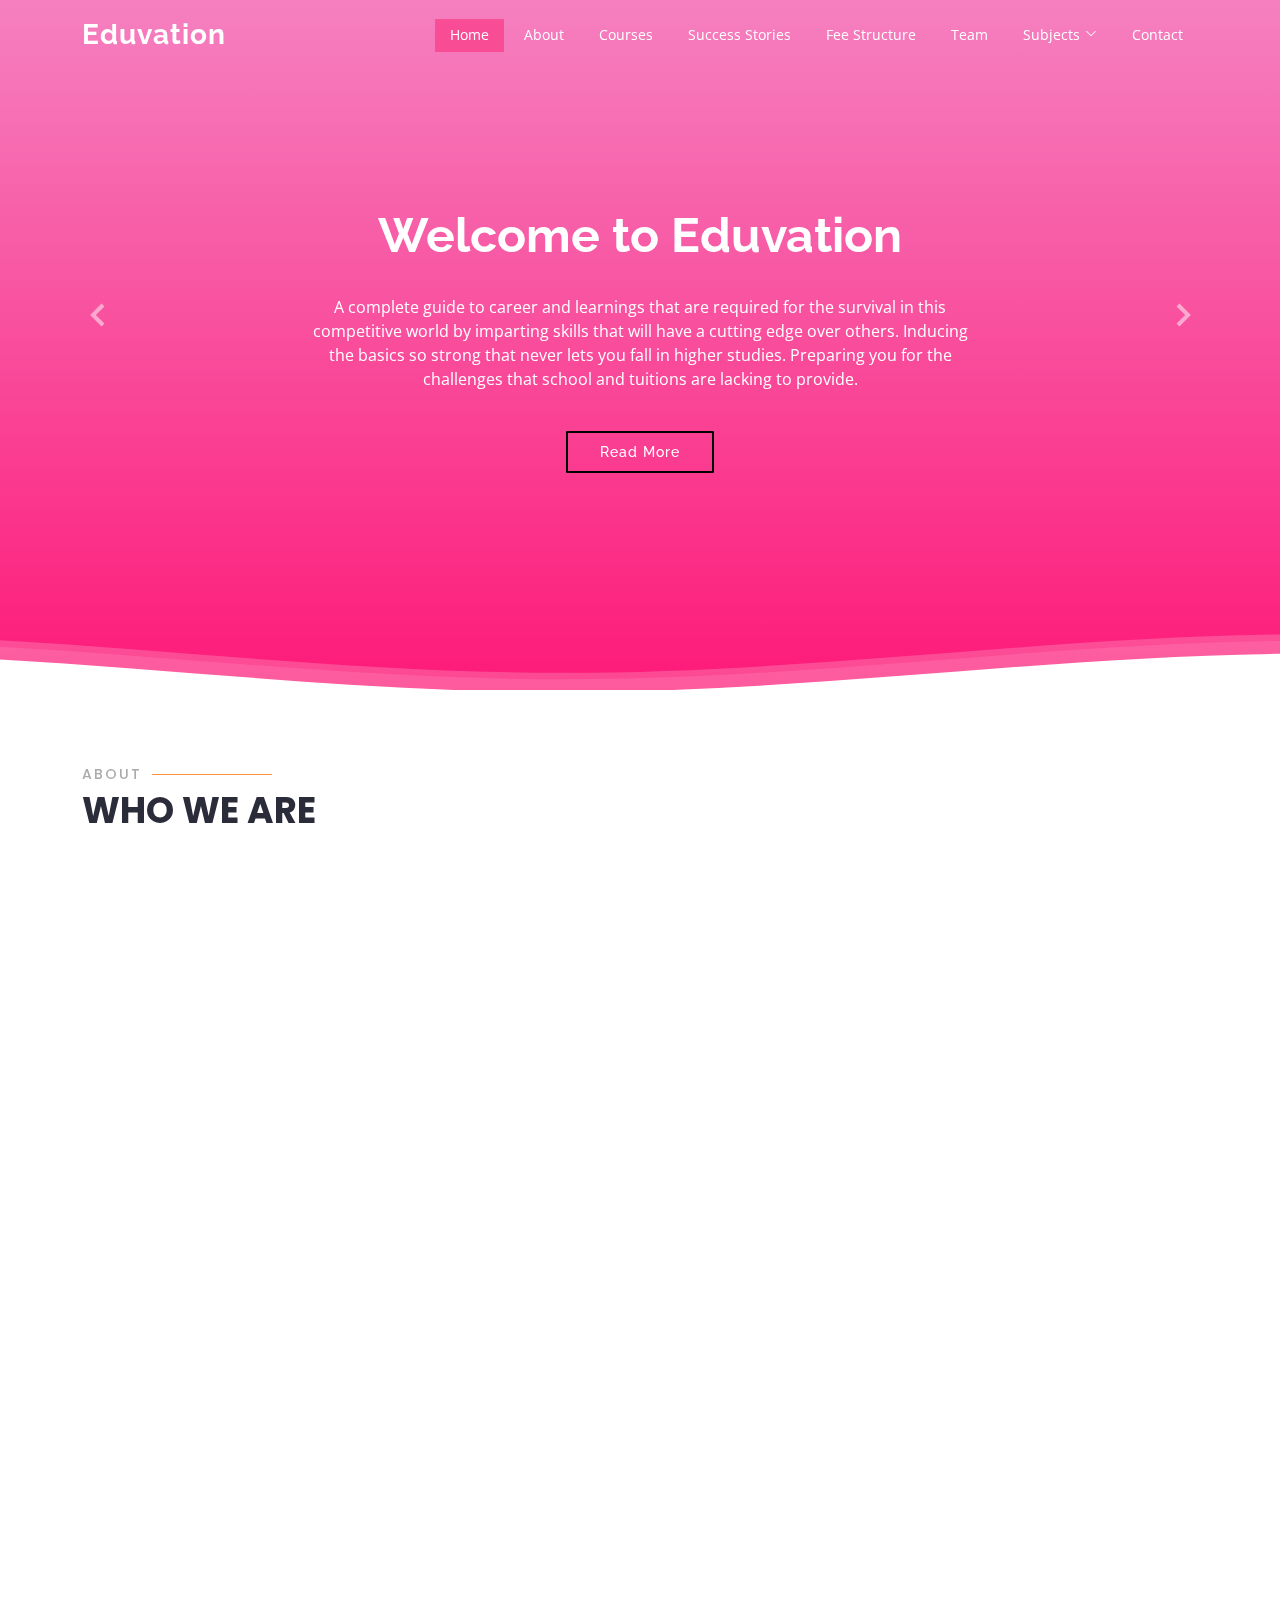
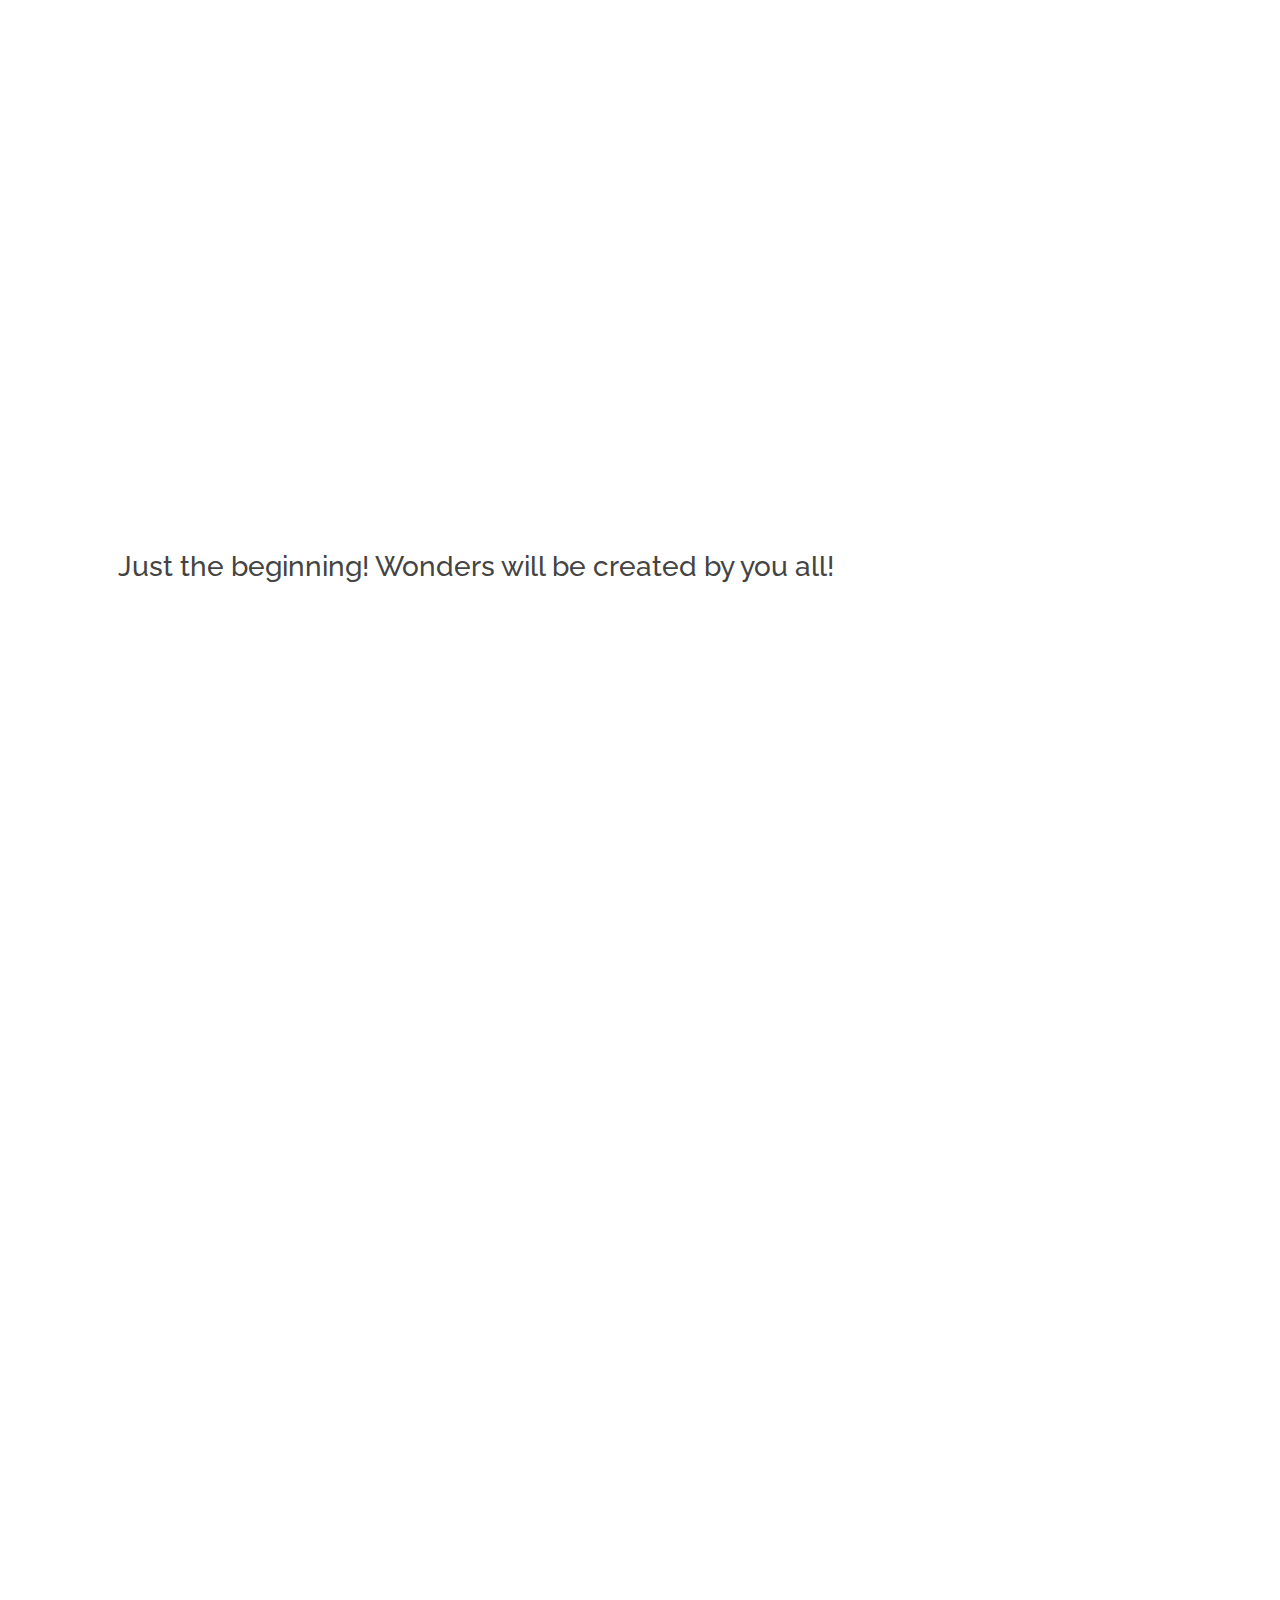
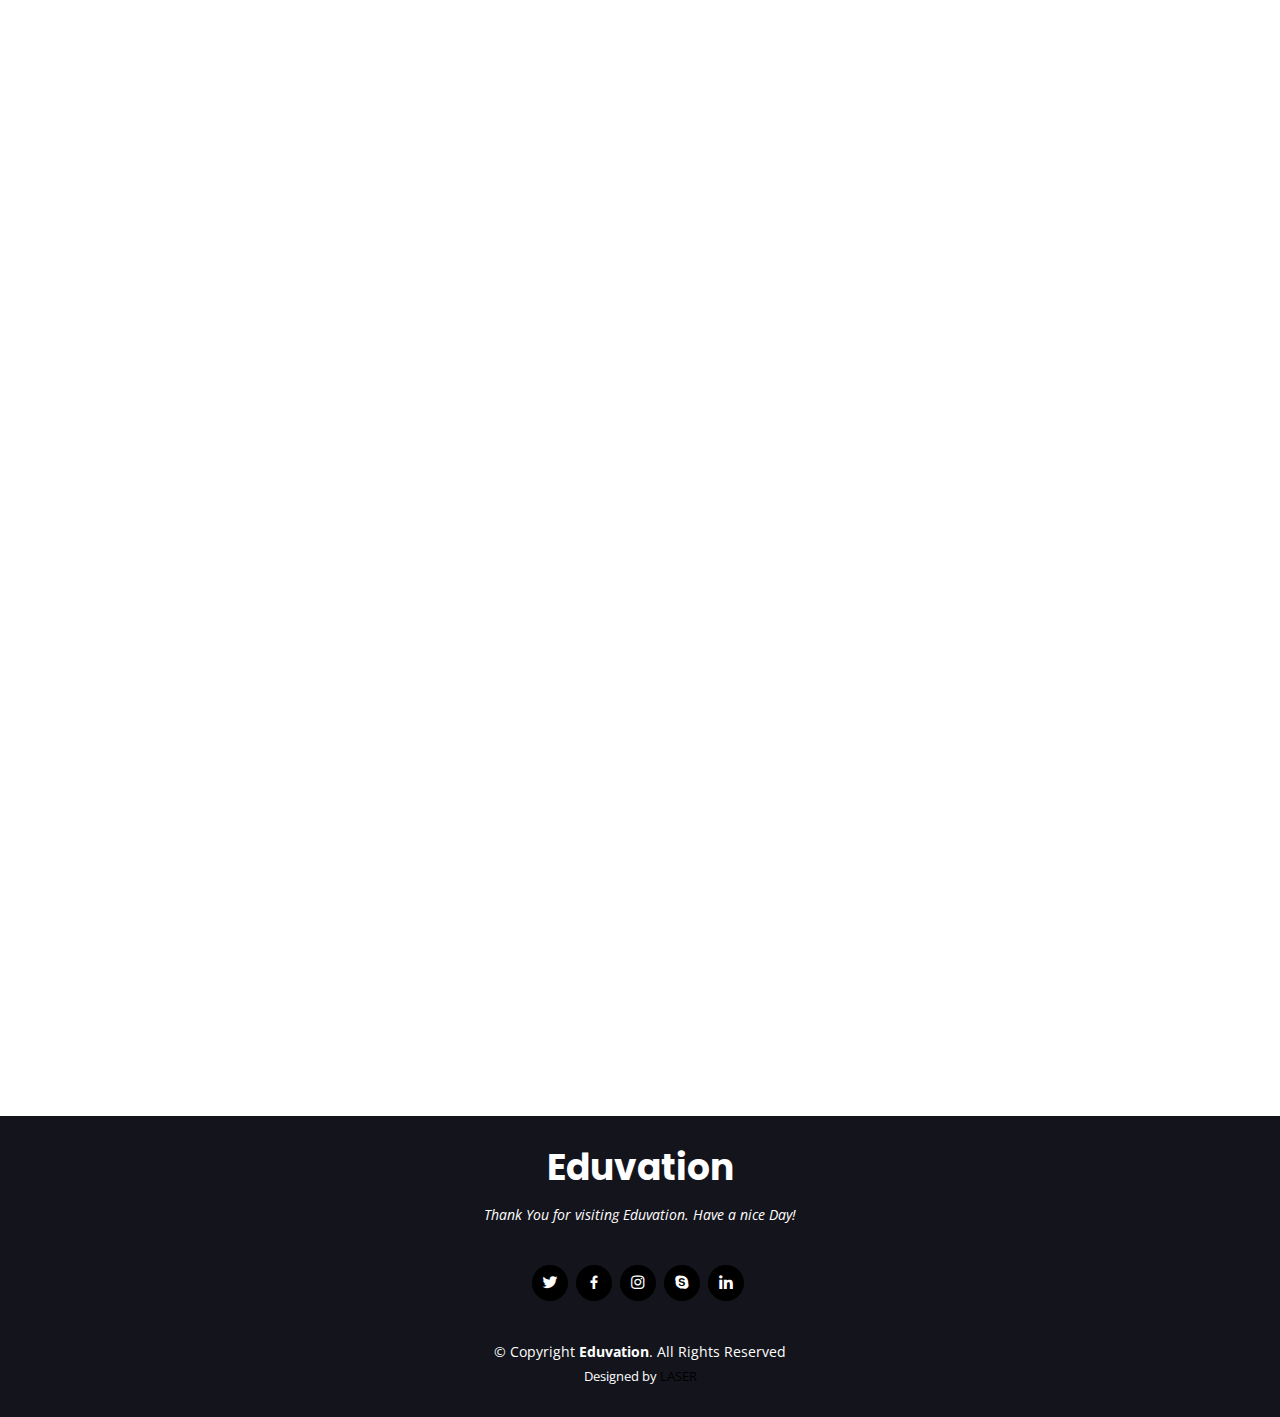
==== commit 8cf3d335: "Update index.html" ====
--- a/index.html
+++ b/index.html
@@ -6,7 +6,7 @@
   <meta charset="utf-8">
   <meta content="width=device-width, initial-scale=1.0" name="viewport">
 
-  <title>THE Eduvation</title>
+  <title>Eduvation</title>
   <meta content="" name="description">
   <meta content="" name="keywords">
 
@@ -60,20 +60,20 @@
           <li><a class="nav-link scrollto" href="#team">Team</a></li>
           <li class="dropdown"><a href="#"><span>Subjects</span> <i class="bi bi-chevron-down"></i></a>
             <ul>
-              <li class="dropdown"><a href="#"><span>SCIENCE</span> <i class="bi bi-chevron-right"></i></a>
+              <li class="dropdown"><a href="#"><span>SCIENCE</span> <i class="bi bi-chevron-left"></i></a>
                 <ul>
                 <li><a href="#">PHYSICS</a></li>
                 
                 <li><a href="#">CHEMISTRY</a></li>
                 <li><a href="#">MATHEMATICS</a></li>
                 </ul>
-              <li class="dropdown"><a href="#"><span>CODING</span> <i class="bi bi-chevron-right"></i></a>
+              <li class="dropdown"><a href="#"><span>CODING</span> <i class="bi bi-chevron-left"></i></a>
                 <ul>
                   <li><a href="#">FRONT END CODING</a></li>
                   <li><a href="#">BACKEND CODING</a></li>
                 </ul>
               </li>
-              <li class="dropdown"><a href="#"><span>COMMERCE</span> <i class="bi bi-chevron-right"></i></a>
+              <li class="dropdown"><a href="#"><span>COMMERCE</span> <i class="bi bi-chevron-left"></i></a>
                 <ul>
                   <li><a href="#">BUSINESS</a></li>
                   <li><a href="#">ACCOUNTANCY</a></li>
@@ -883,7 +883,7 @@
               <div class="email">
                 <i class="bi bi-envelope"></i>
                 <h4>Email:</h4>
-                <p>theEduvation@gmail.com</p>
+                <p>eduvation@gmail.com</p>
               </div>
 
               <div class="phone">
@@ -934,7 +934,7 @@
   <footer id="footer">
     <div class="container">
       <h3>Eduvation</h3>
-      <p>Thank You for visiting The Eduvation. Have a nice Day!</p>
+      <p>Thank You for visiting Eduvation. Have a nice Day!</p>
       <div class="social-links">
         <a href="#" class="twitter"><i class="bx bxl-twitter"></i></a>
         <a href="#" class="facebook"><i class="bx bxl-facebook"></i></a>
@@ -943,7 +943,7 @@
         <a href="#" class="linkedin"><i class="bx bxl-linkedin"></i></a>
       </div>
       <div class="copyright">
-        &copy; Copyright <strong><span>The Eduvation</span></strong>. All Rights Reserved
+        &copy; Copyright <strong><span>Eduvation</span></strong>. All Rights Reserved
       </div>
       <div class="credits">
         <!-- All the links in the footer should remain intact. -->
--- a/assets/css/style.css
+++ b/assets/css/style.css
@@ -181,7 +181,6 @@
 }
 
 .navbar .dropdown ul a {
-  disp
   padding: 10px 20px;
   color: #2a2c39;
   margin: 0 5px;
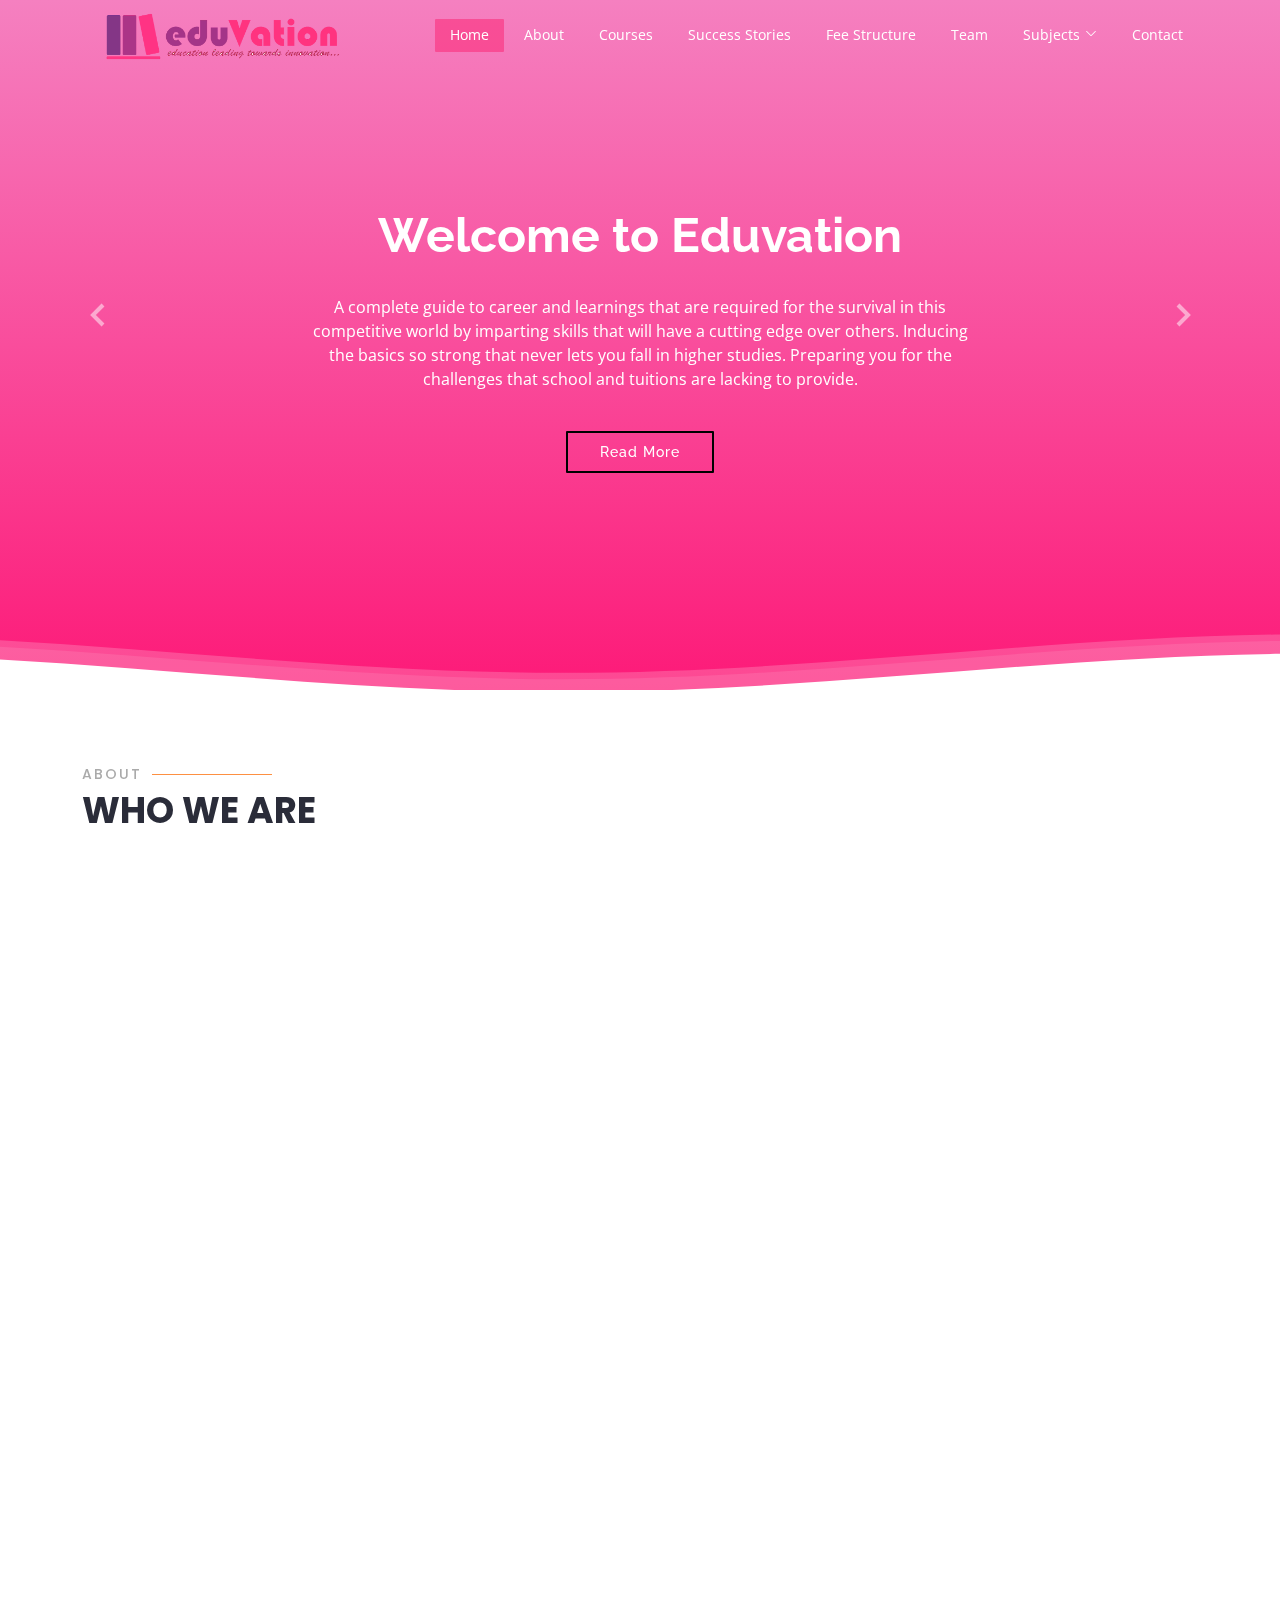
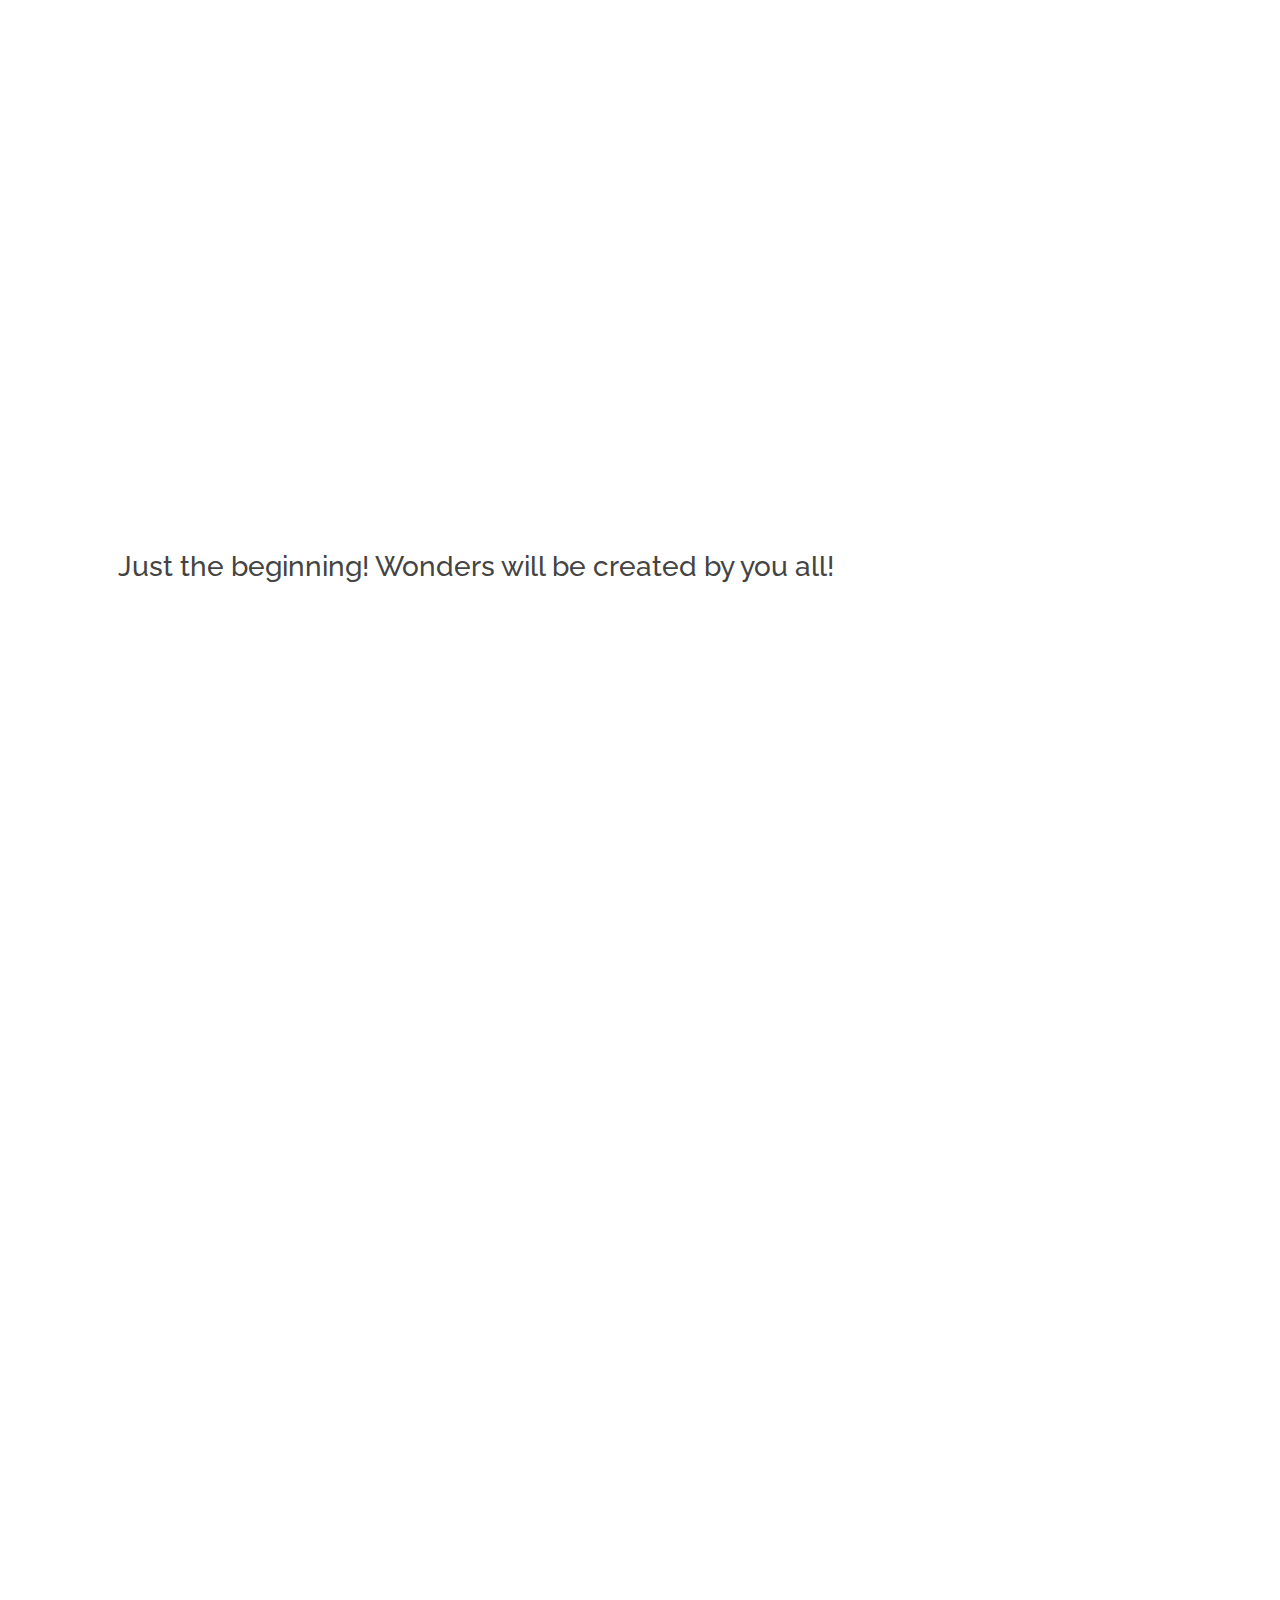
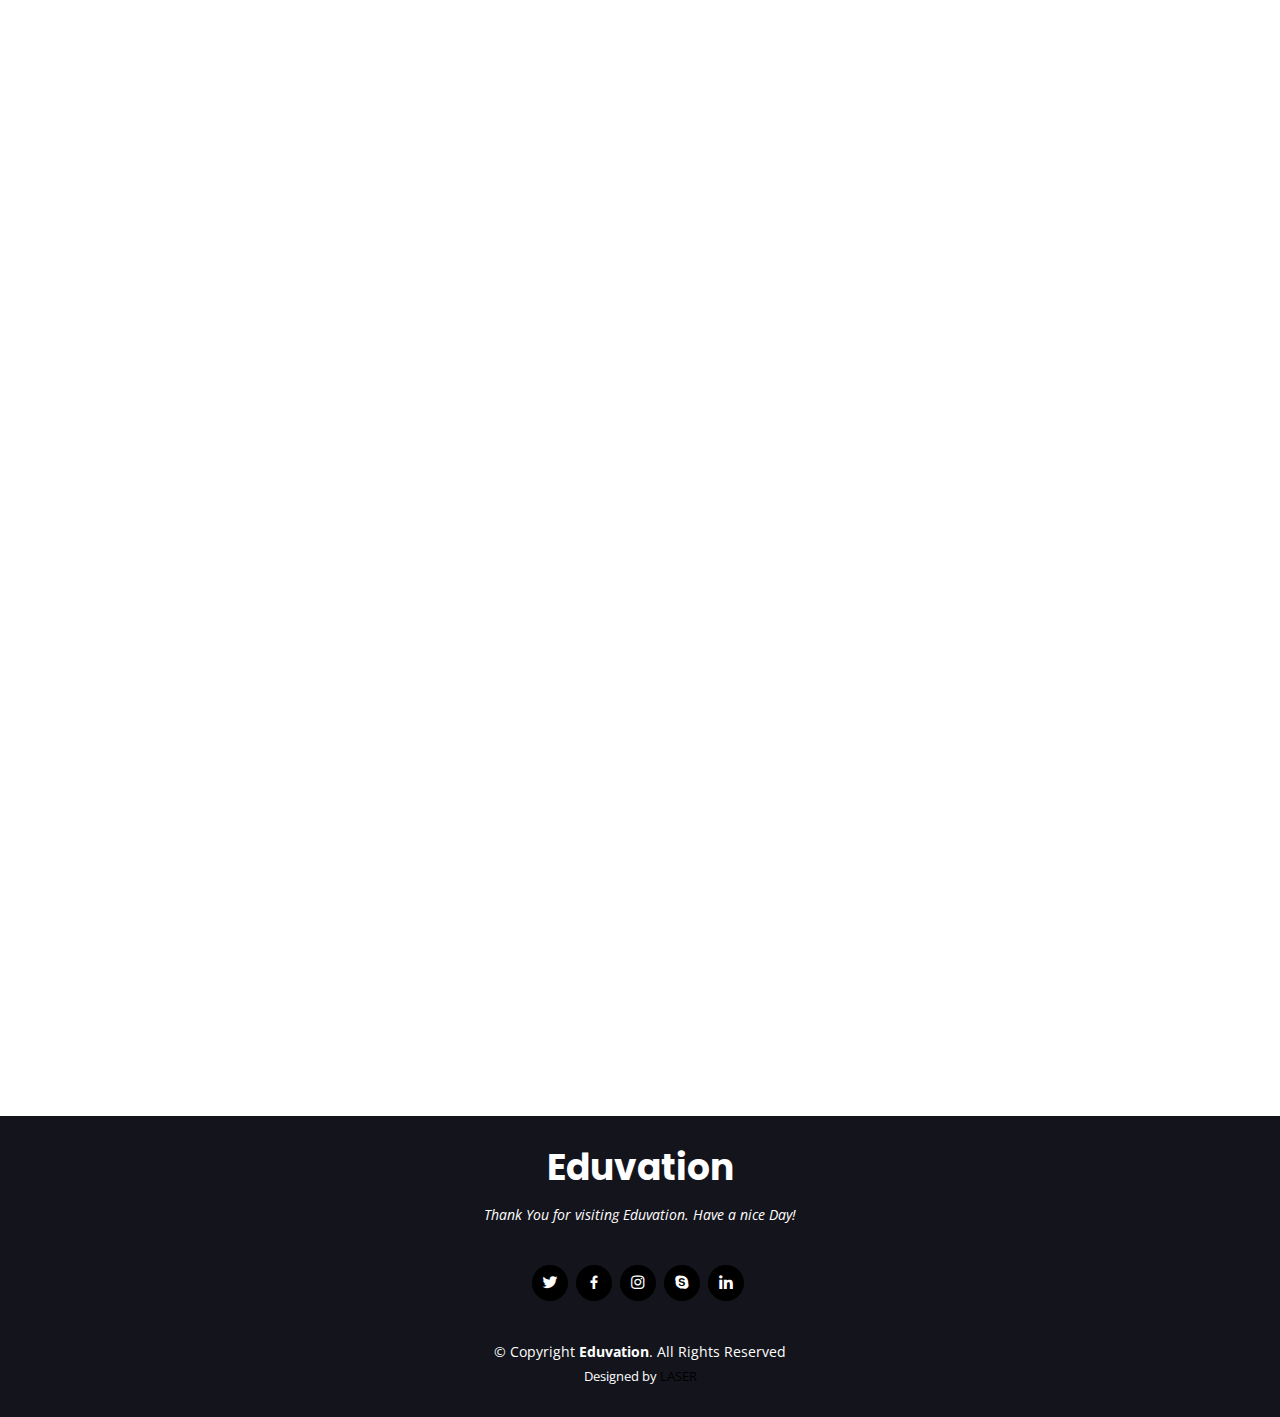
==== commit 0e205626: "logo" ====
--- a/index.html
+++ b/index.html
@@ -45,9 +45,10 @@
     <div class="container d-flex align-items-center justify-content-between">
 
       <div class="logo">
-        <h1><a href="index.html">Eduvation</a></h1>
-        <!-- Uncomment below if you prefer to use an image logo -->
-        <!-- <a href="index.html"><img src="assets/img/logo.png" alt="" class="img-fluid"></a>-->
+        <h1>
+    
+        <a href="index.html"><img src="/assets/img/LOGO.png" alt="" class="img-fluid" ></a>
+        </h1>
       </div>
 
       <nav id="navbar" class="navbar">
--- a/assets/css/style.css
+++ b/assets/css/style.css
@@ -109,9 +109,9 @@
 }
 
 #header .logo img {
-  padding: 0;
-  margin: 0;
-  max-height: 40px;
+  padding: 10px;
+
+  max-height: 120px;
 }
 
 /*--------------------------------------------------------------
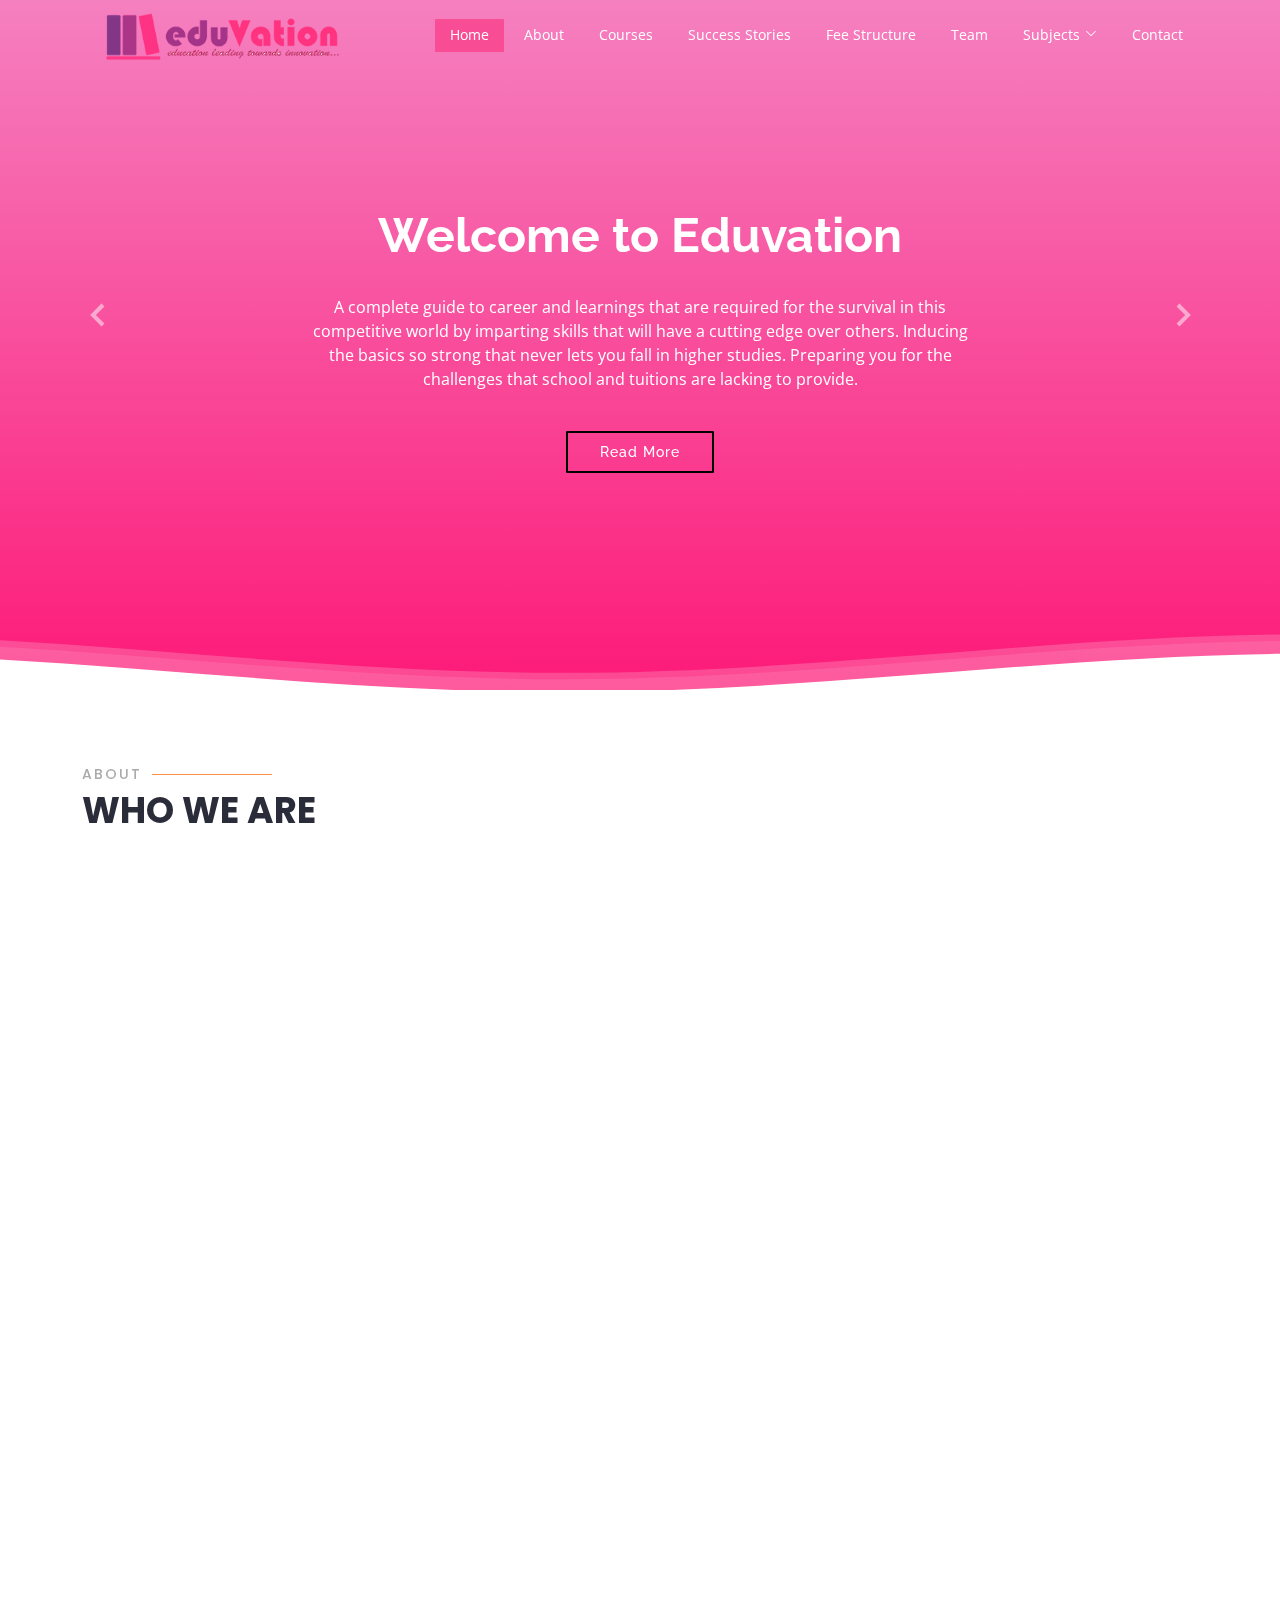
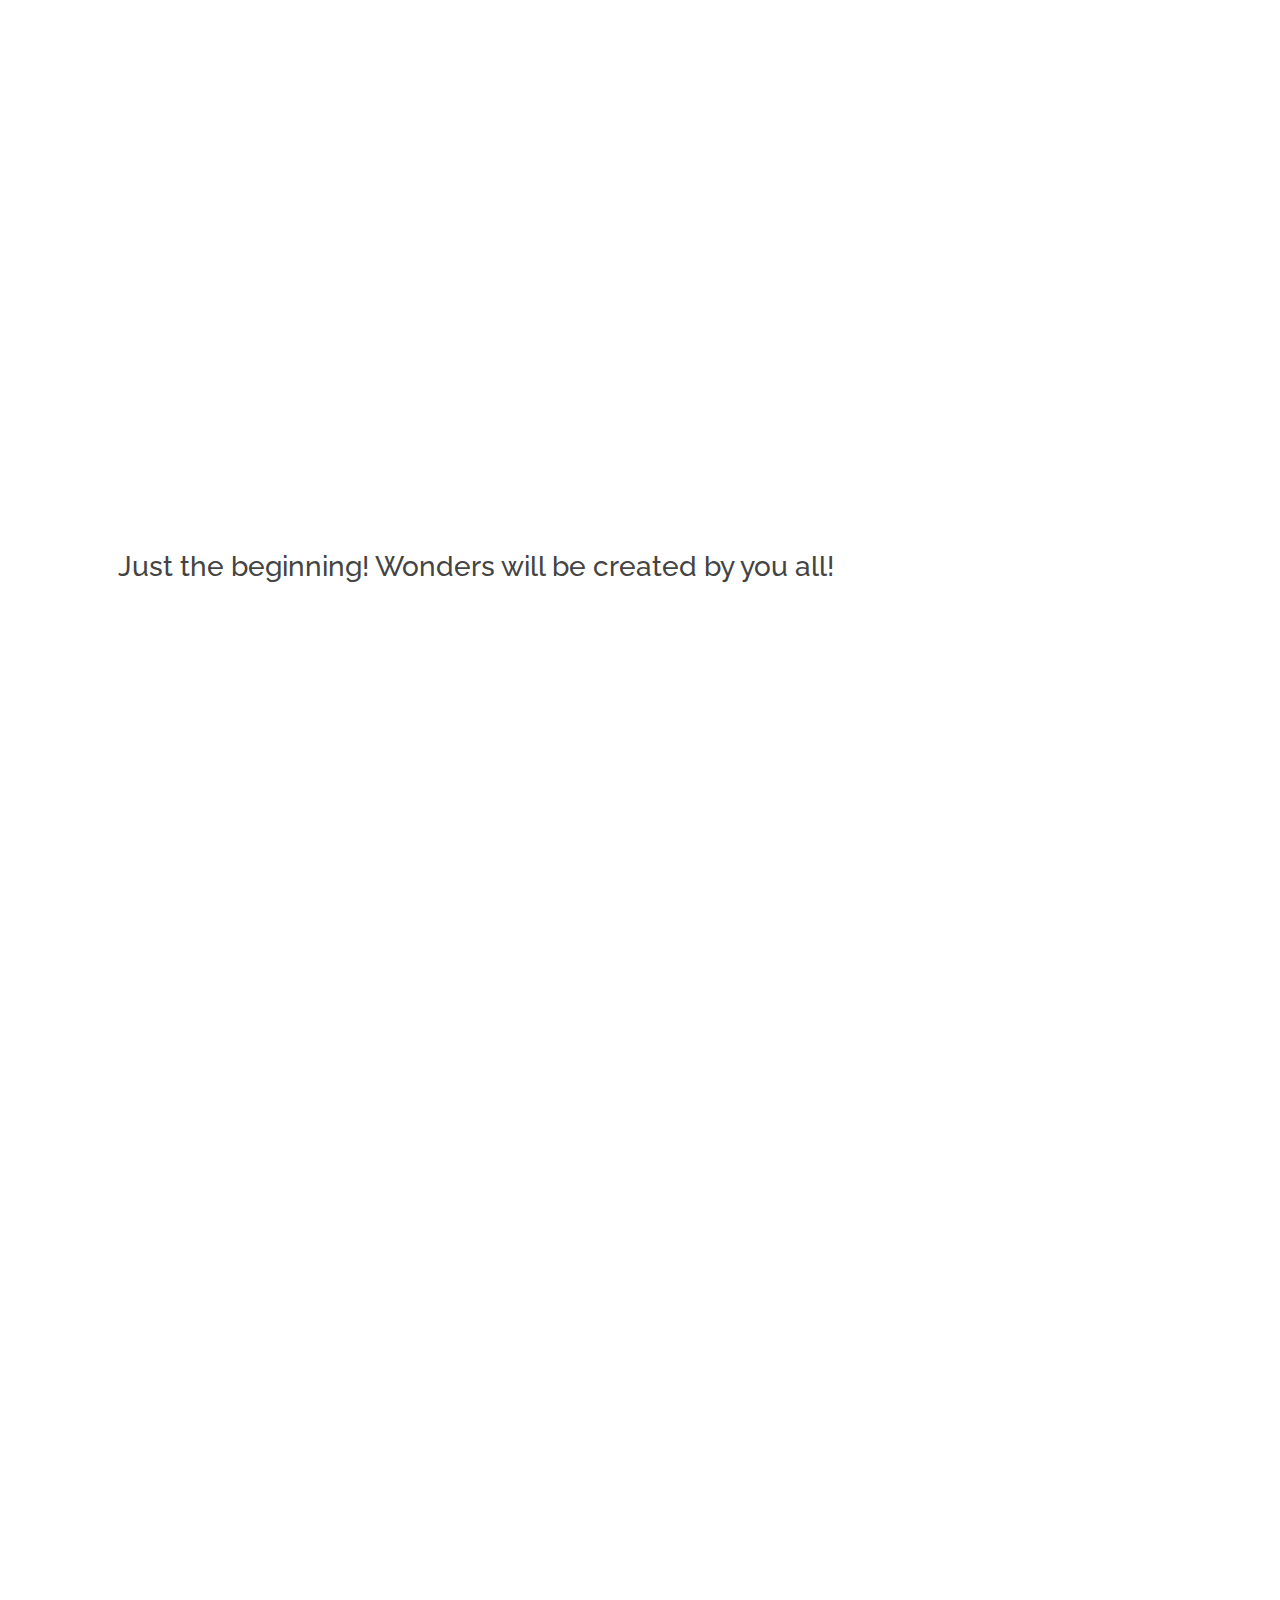
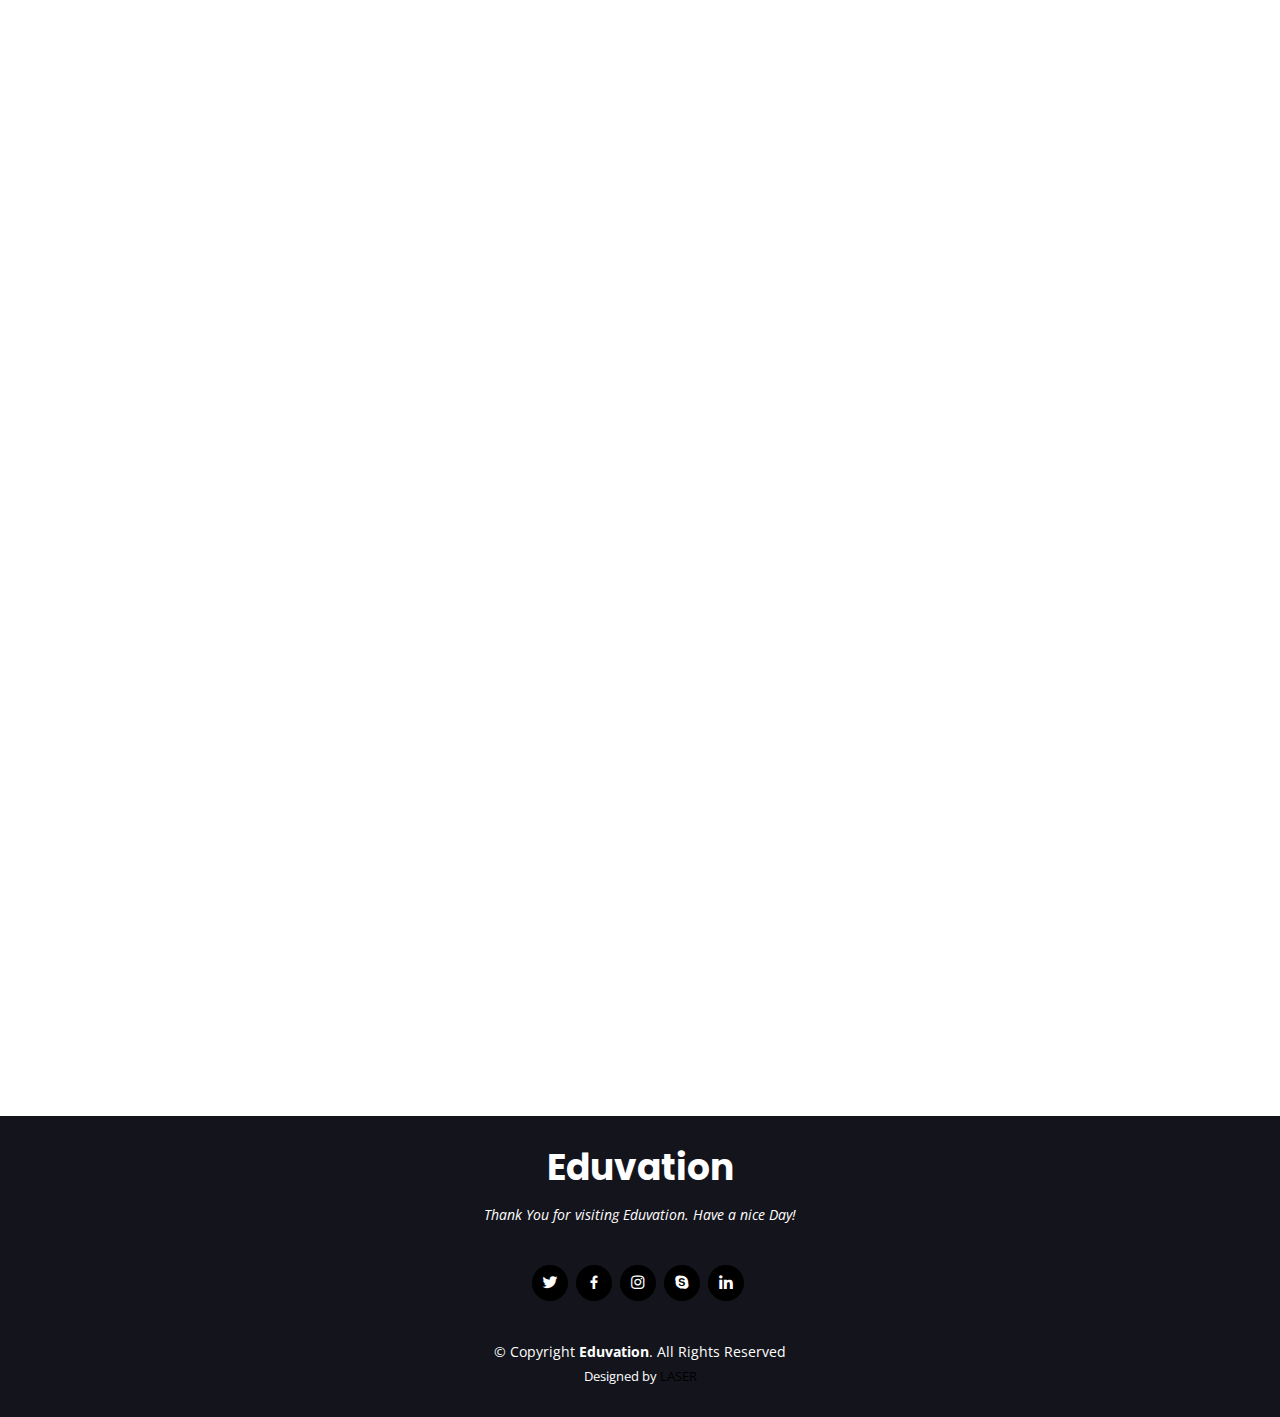
==== commit 6fd7e4e6: "update for fix" ====
--- a/index.html
+++ b/index.html
@@ -47,7 +47,7 @@
       <div class="logo">
         <h1>
     
-        <a href="index.html"><img src="/assets/img/LOGO.png" alt="" class="img-fluid" ></a>
+        <a href="index.html"><img src="/assets/img/logo1.png" alt="" class="img-fluid" ></a>
         </h1>
       </div>
 
